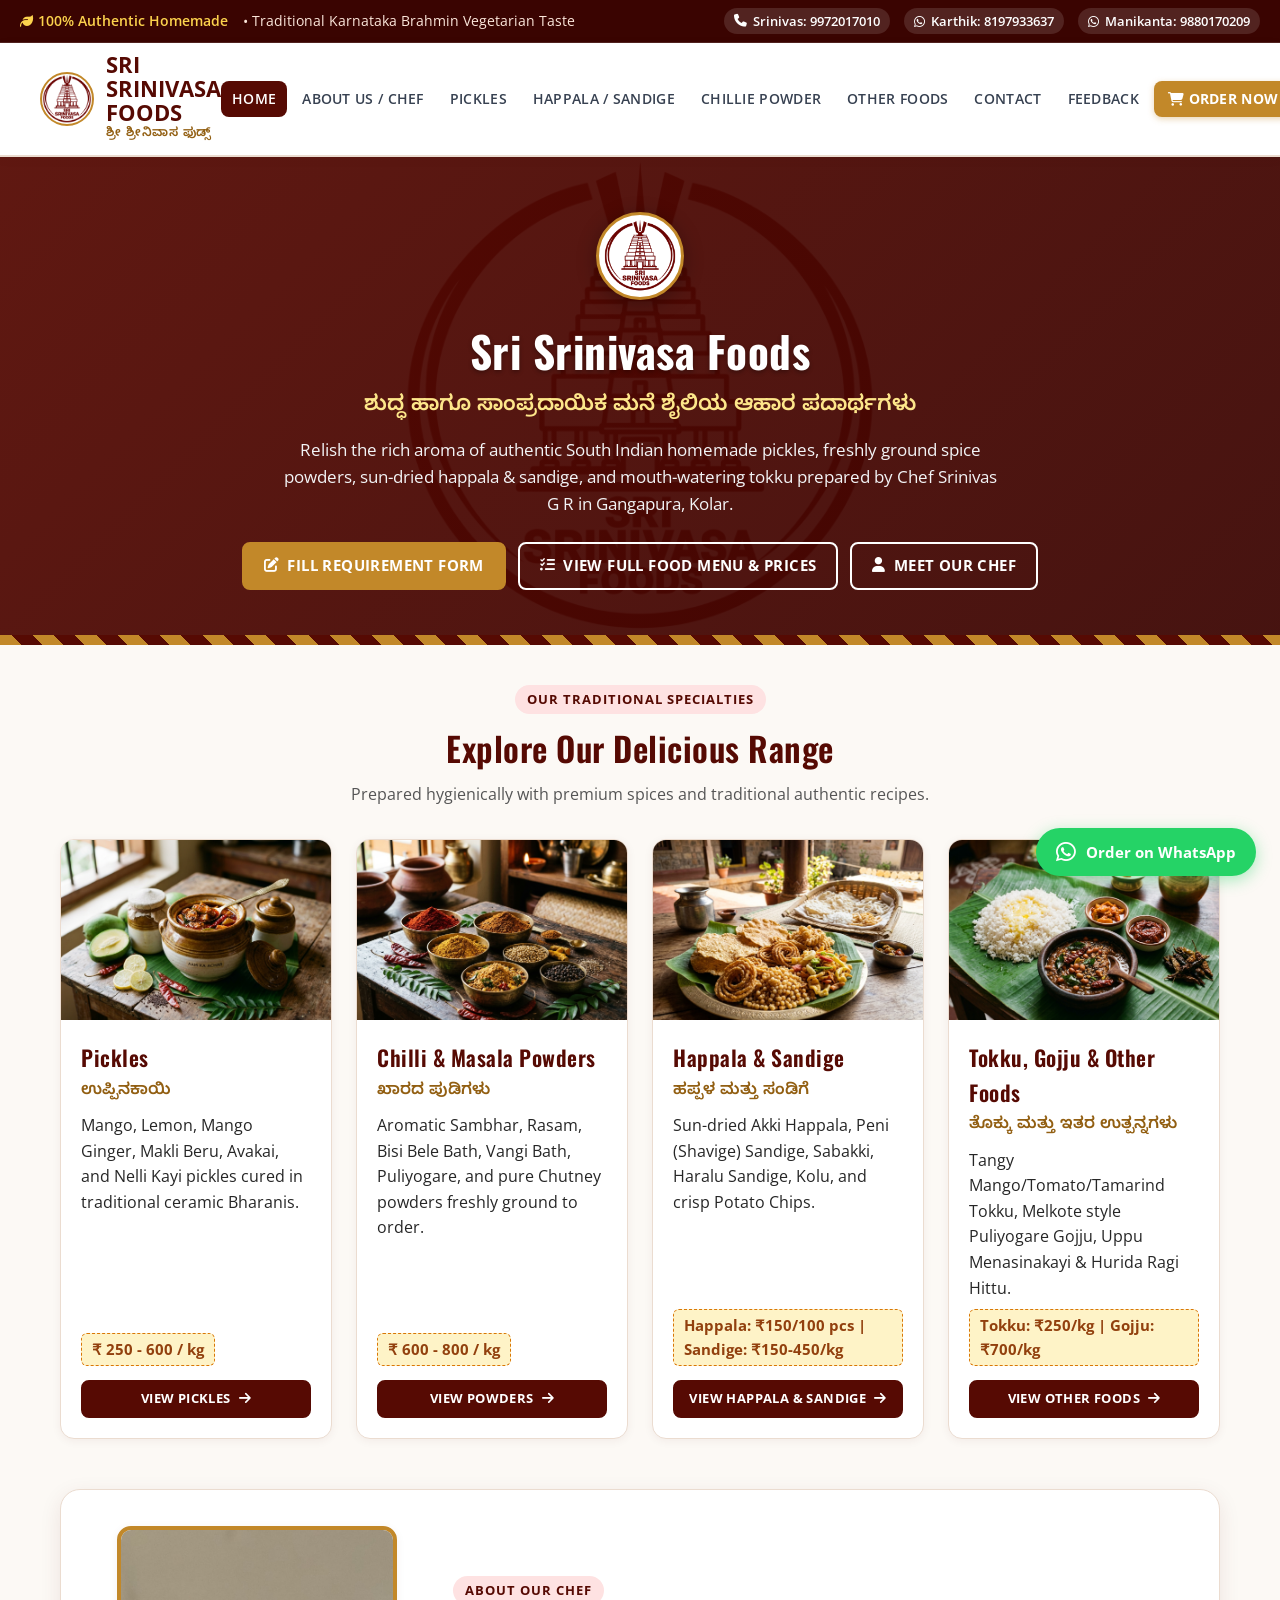
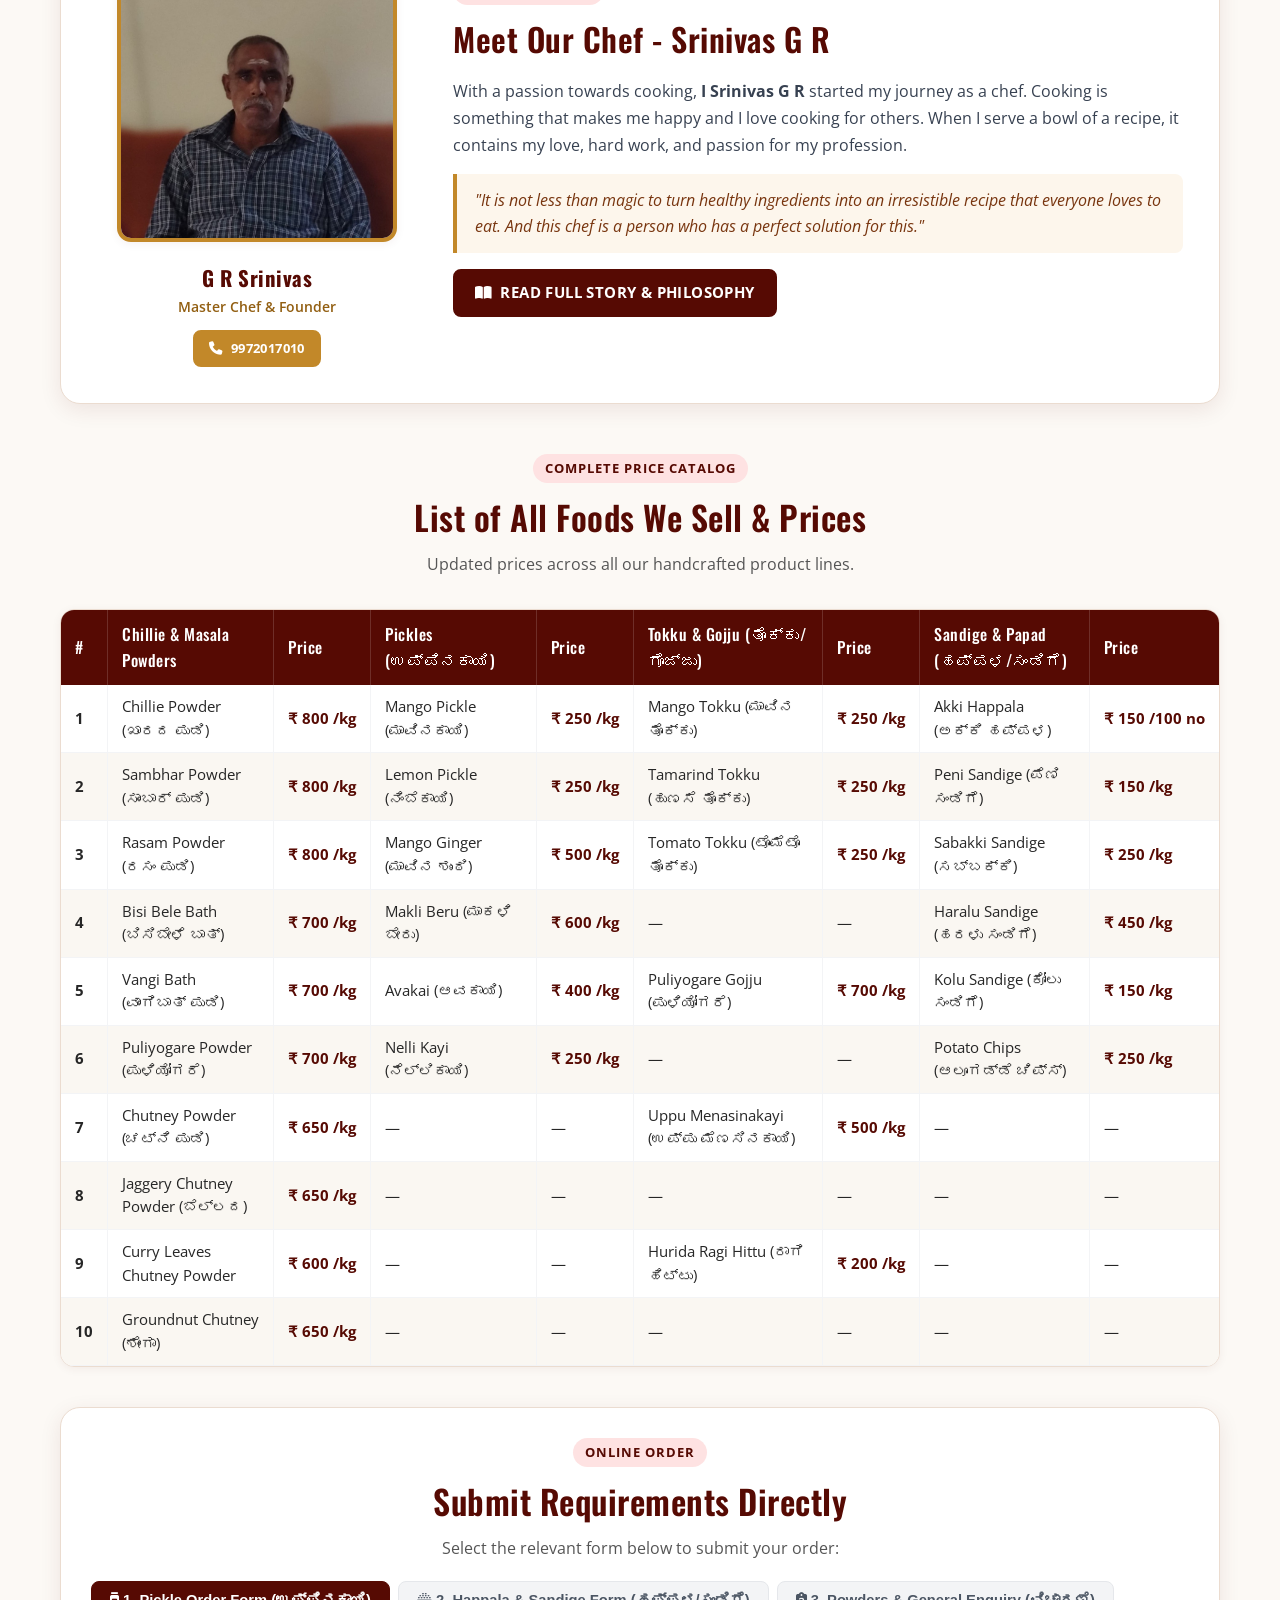
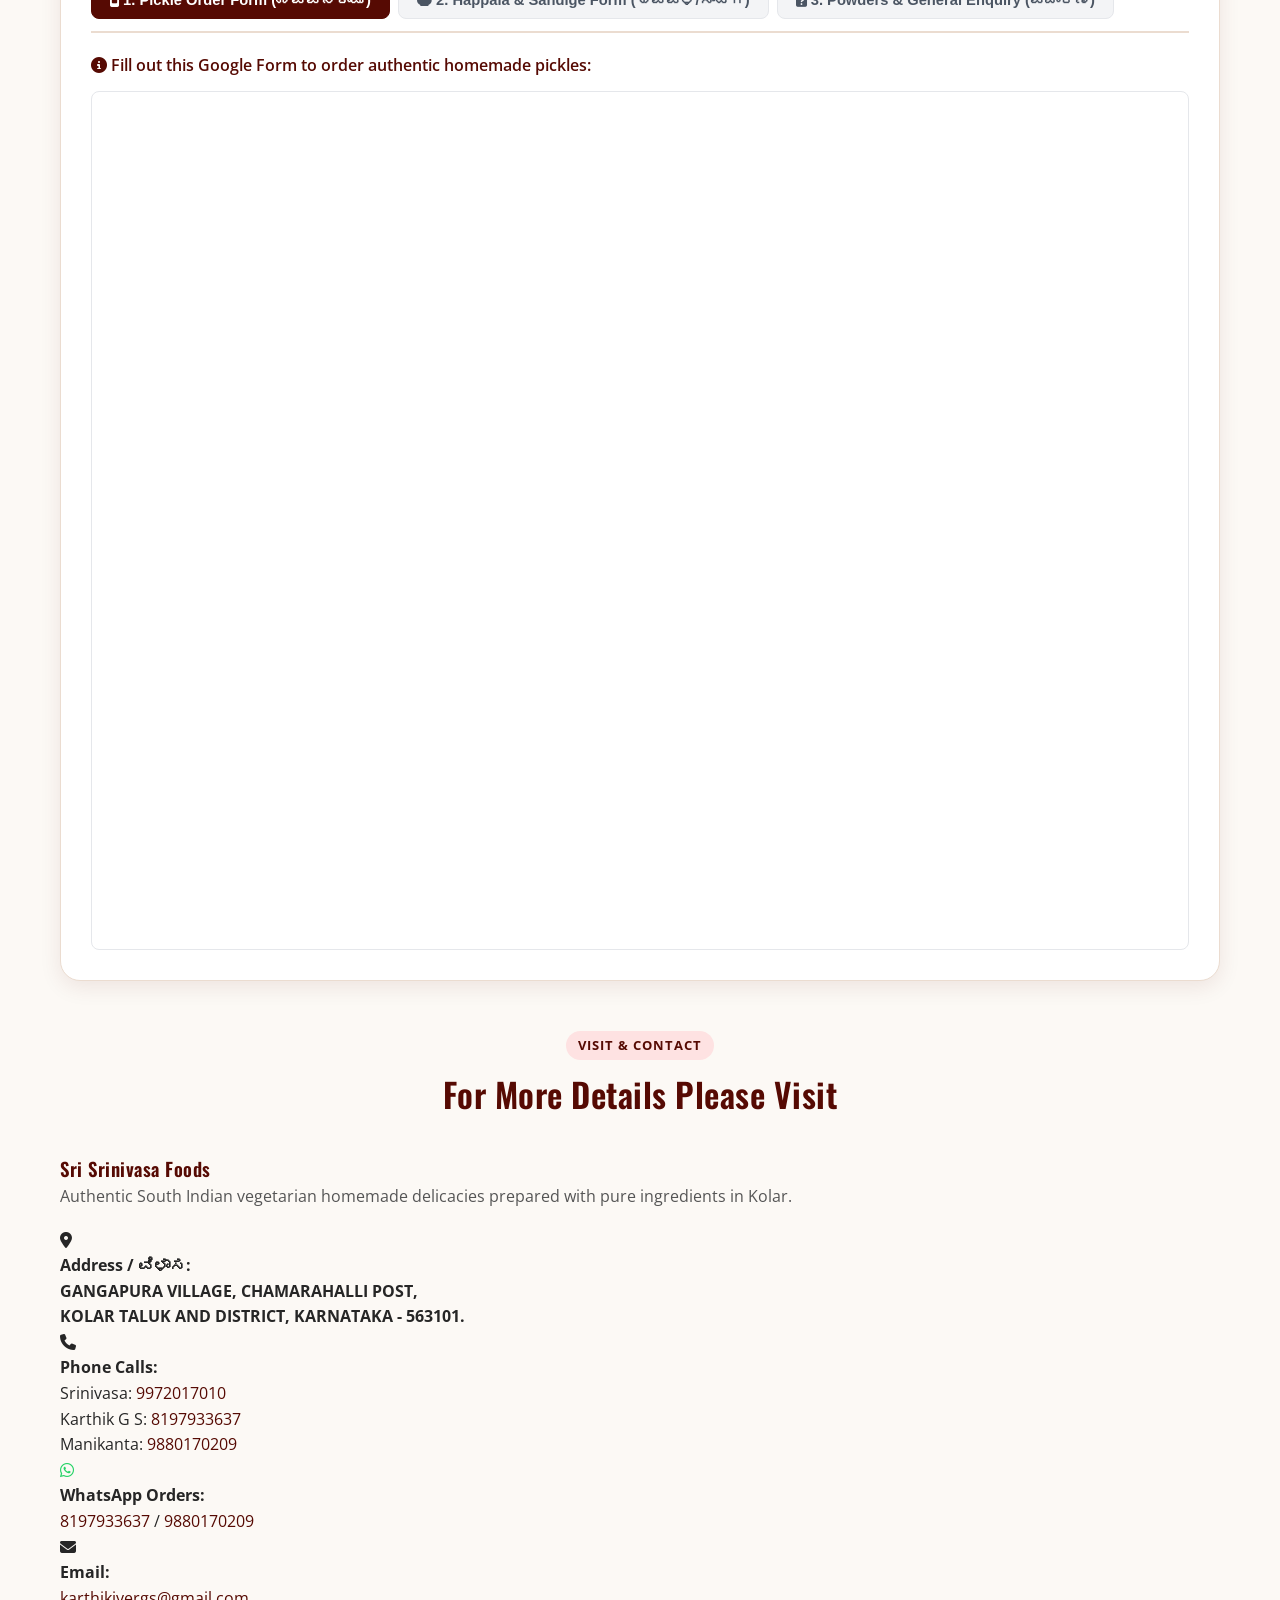
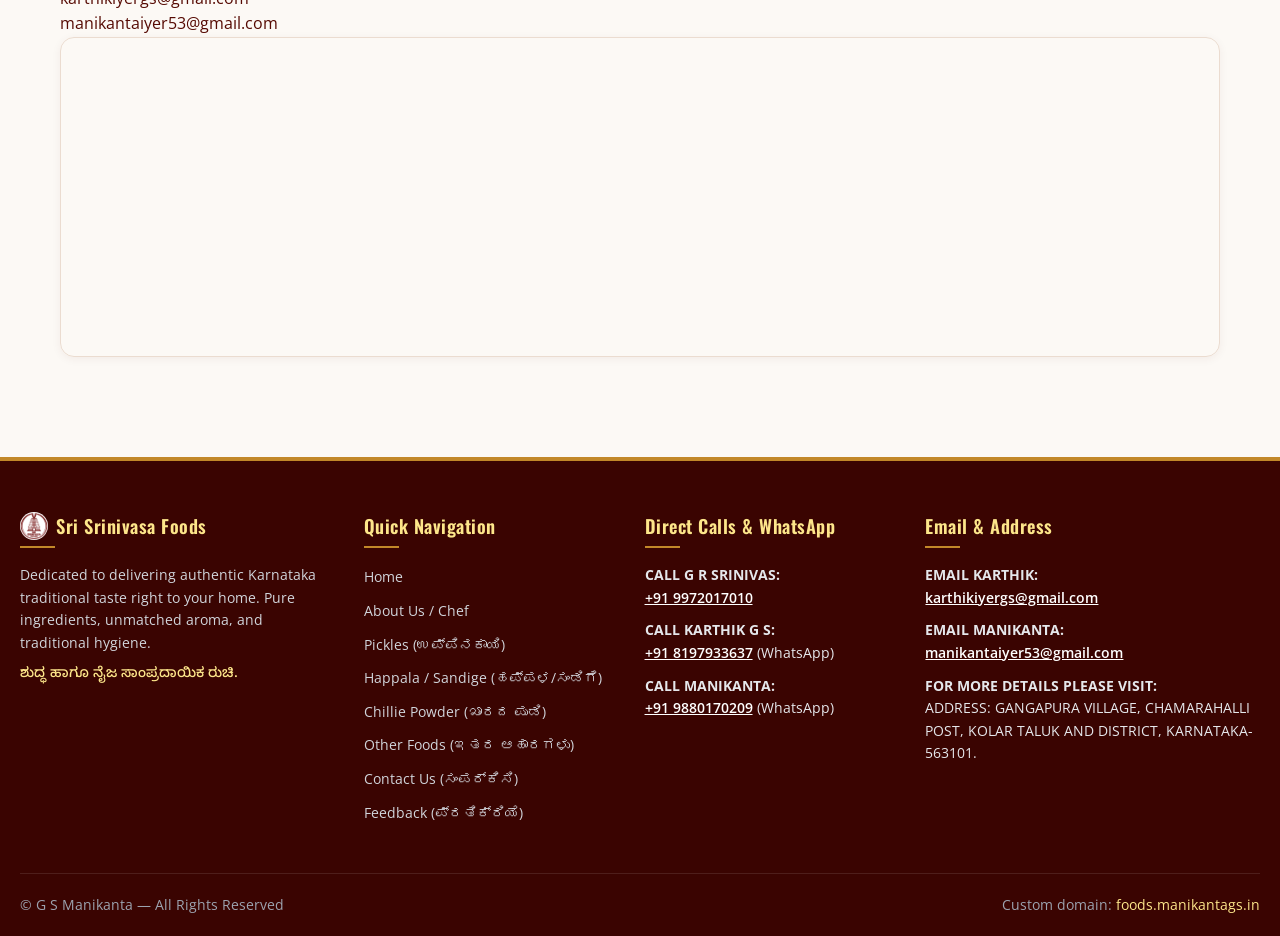
==== index.html @ 58a679fb "first commit changes" ====
<!DOCTYPE html>
<html lang="en">
<head>
  <meta charset="UTF-8">
  <meta name="viewport" content="width=device-width, initial-scale=1.0">
  <title>Sri Srinivasa Foods | Authentic South Indian Vegetarian Delicacies</title>
  <meta name="description" content="Sri Srinivasa Foods offers 100% authentic, traditional homemade Pickles, Masala Powders, Happala, Sandige and Tokku from Gangapura, Kolar.">
  <link rel="icon" type="image/png" href="assets/logo.png">
  
  <!-- Google Fonts -->
  <link rel="preconnect" href="https://fonts.googleapis.com">
  <link rel="preconnect" href="https://fonts.gstatic.com" crossorigin>
  <link href="https://fonts.googleapis.com/css2?family=Noto+Sans+Kannada:wght@400;600;700&family=Open+Sans:wght@400;600;700&family=Oswald:wght@500;600;700&display=swap" rel="stylesheet">
  
  <!-- FontAwesome Icons -->
  <link rel="stylesheet" href="https://cdnjs.cloudflare.com/ajax/libs/font-awesome/6.5.1/css/all.min.css">
  
  <link rel="stylesheet" href="style.css">
</head>
<body>

  <!-- Top Notification Bar with Contacts -->
  <div class="top-notice-bar">
    <div class="top-bar-inner">
      <div class="top-bar-left">
        <span><i class="fa-solid fa-leaf"></i> 100% Authentic Homemade</span> • Traditional Karnataka Brahmin Vegetarian Taste
      </div>
      <div class="top-bar-contacts">
        <a href="tel:+919972017010" class="top-contact-pill"><i class="fa-solid fa-phone"></i> Srinivas: 9972017010</a>
        <a href="https://wa.me/918197933637" class="top-contact-pill"><i class="fa-brands fa-whatsapp"></i> Karthik: 8197933637</a>
        <a href="https://wa.me/919880170209" class="top-contact-pill"><i class="fa-brands fa-whatsapp"></i> Manikanta: 9880170209</a>
      </div>
    </div>
  </div>

  <!-- Header & Navigation -->
  <header class="site-header">
    <div class="navbar-container">
      <a href="index.html" class="brand-link">
        <img src="assets/logo.png" alt="Sri Srinivasa Foods Logo" class="brand-logo-img">
        <div class="brand-text-wrap">
          <span class="brand-name">Sri Srinivasa Foods</span>
          <span class="brand-sub kannada-text">ಶ್ರೀ ಶ್ರೀನಿವಾಸ ಫುಡ್ಸ್</span>
        </div>
      </a>

      <button class="mobile-menu-toggle" id="mobileMenuToggle" aria-label="Toggle navigation">
        <i class="fa-solid fa-bars"></i>
      </button>

      <nav>
        <ul class="nav-menu" id="navMenu">
          <li><a href="index.html" class="nav-link active">Home</a></li>
          <li><a href="about.html" class="nav-link">About Us / Chef</a></li>
          <li><a href="pickles.html" class="nav-link">Pickles</a></li>
          <li><a href="happalasandige.html" class="nav-link">Happala / Sandige</a></li>
          <li><a href="chillie-powder.html" class="nav-link">Chillie Powder</a></li>
          <li><a href="other-foods.html" class="nav-link">Other Foods</a></li>
          <li><a href="contact.html" class="nav-link">Contact</a></li>
          <li><a href="feedback.html" class="nav-link">Feedback</a></li>
          <li><a href="order.html" class="nav-link nav-cta-btn"><i class="fa-solid fa-cart-shopping"></i> Order Now</a></li>
        </ul>
      </nav>
    </div>
  </header>

  <!-- Hero Section -->
  <section class="hero-section">
    <div class="hero-inner">
      <img src="assets/logo.png" alt="Sri Srinivasa Foods" class="hero-logo-badge">
      <h1 class="hero-title">Sri Srinivasa Foods</h1>
      <p class="hero-subtitle-kannada kannada-text">ಶುದ್ಧ ಹಾಗೂ ಸಾಂಪ್ರದಾಯಿಕ ಮನೆ ಶೈಲಿಯ ಆಹಾರ ಪದಾರ್ಥಗಳು</p>
      <p class="hero-tagline">
        Relish the rich aroma of authentic South Indian homemade pickles, freshly ground spice powders, sun-dried happala & sandige, and mouth-watering tokku prepared by Chef Srinivas G R in Gangapura, Kolar.
      </p>
      <div class="hero-actions">
        <a href="#order-form-section" class="btn btn-gold"><i class="fa-solid fa-pen-to-square"></i> Fill Requirement Form</a>
        <a href="#food-list-section" class="btn btn-outline"><i class="fa-solid fa-list-check"></i> View Full Food Menu & Prices</a>
        <a href="about.html" class="btn btn-outline"><i class="fa-solid fa-user"></i> Meet Our Chef</a>
      </div>
    </div>
  </section>

  <main class="main-container">

    <!-- Categories Highlights with Generated Authentic Images -->
    <div class="section-header">
      <span class="section-tag">Our Traditional Specialties</span>
      <h2 class="section-title">Explore Our Delicious Range</h2>
      <p class="section-subtitle">Prepared hygienically with premium spices and traditional authentic recipes.</p>
    </div>

    <div class="category-grid">
      <!-- Pickles -->
      <div class="category-card">
        <div class="category-card-img-wrap">
          <img src="assets/pickles_showcase.jpg" alt="Traditional Homemade Pickles" class="category-card-img">
        </div>
        <div class="category-card-body">
          <div>
            <h3>Pickles</h3>
            <div class="kannada-name kannada-text">ಉಪ್ಪಿನಕಾಯಿ</div>
            <p>Mango, Lemon, Mango Ginger, Makli Beru, Avakai, and Nelli Kayi pickles cured in traditional ceramic Bharanis.</p>
          </div>
          <div>
            <div class="price-badge">₹ 250 - 600 / kg</div>
            <a href="pickles.html" class="btn btn-primary btn-sm" style="width: 100%;">View Pickles <i class="fa-solid fa-arrow-right"></i></a>
          </div>
        </div>
      </div>

      <!-- Chilli & Masala Powders -->
      <div class="category-card">
        <div class="category-card-img-wrap">
          <img src="assets/spice_powders.jpg" alt="Freshly Ground Spice Powders" class="category-card-img">
        </div>
        <div class="category-card-body">
          <div>
            <h3>Chilli & Masala Powders</h3>
            <div class="kannada-name kannada-text">ಖಾರದ ಪುಡಿಗಳು</div>
            <p>Aromatic Sambhar, Rasam, Bisi Bele Bath, Vangi Bath, Puliyogare, and pure Chutney powders freshly ground to order.</p>
          </div>
          <div>
            <div class="price-badge">₹ 600 - 800 / kg</div>
            <a href="chillie-powder.html" class="btn btn-primary btn-sm" style="width: 100%;">View Powders <i class="fa-solid fa-arrow-right"></i></a>
          </div>
        </div>
      </div>

      <!-- Happala & Sandige -->
      <div class="category-card">
        <div class="category-card-img-wrap">
          <img src="assets/sandige_happala.jpg" alt="Crispy Sun-Dried Happala and Sandige" class="category-card-img">
        </div>
        <div class="category-card-body">
          <div>
            <h3>Happala & Sandige</h3>
            <div class="kannada-name kannada-text">ಹಪ್ಪಳ ಮತ್ತು ಸಂಡಿಗೆ</div>
            <p>Sun-dried Akki Happala, Peni (Shavige) Sandige, Sabakki, Haralu Sandige, Kolu, and crisp Potato Chips.</p>
          </div>
          <div>
            <div class="price-badge">Happala: ₹150/100 pcs | Sandige: ₹150-450/kg</div>
            <a href="happalasandige.html" class="btn btn-primary btn-sm" style="width: 100%;">View Happala & Sandige <i class="fa-solid fa-arrow-right"></i></a>
          </div>
        </div>
      </div>

      <!-- Other Foods -->
      <div class="category-card">
        <div class="category-card-img-wrap">
          <img src="assets/tokku_gojju.jpg" alt="Traditional Tokku, Gojju & Curd Chillies" class="category-card-img">
        </div>
        <div class="category-card-body">
          <div>
            <h3>Tokku, Gojju & Other Foods</h3>
            <div class="kannada-name kannada-text">ತೊಕ್ಕು ಮತ್ತು ಇತರ ಉತ್ಪನ್ನಗಳು</div>
            <p>Tangy Mango/Tomato/Tamarind Tokku, Melkote style Puliyogare Gojju, Uppu Menasinakayi & Hurida Ragi Hittu.</p>
          </div>
          <div>
            <div class="price-badge">Tokku: ₹250/kg | Gojju: ₹700/kg</div>
            <a href="other-foods.html" class="btn btn-primary btn-sm" style="width: 100%;">View Other Foods <i class="fa-solid fa-arrow-right"></i></a>
          </div>
        </div>
      </div>
    </div>

    <!-- Meet Our Chef Preview Section -->
    <section class="chef-profile-card">
      <div class="chef-photo-wrap">
        <img src="assets/chef.jpg" alt="Chef Srinivas G R" class="chef-photo">
        <h3 class="chef-badge-name">G R Srinivas</h3>
        <p class="chef-badge-title">Master Chef & Founder</p>
        <div style="margin-top: 12px;">
          <a href="tel:+919972017010" class="btn btn-gold btn-sm"><i class="fa-solid fa-phone"></i> 9972017010</a>
        </div>
      </div>

      <div class="chef-story-wrap">
        <span class="section-tag">About Our Chef</span>
        <h2>Meet Our Chef - Srinivas G R</h2>
        <p>
          With a passion towards cooking, <strong>I Srinivas G R</strong> started my journey as a chef. Cooking is something that makes me happy and I love cooking for others. When I serve a bowl of a recipe, it contains my love, hard work, and passion for my profession.
        </p>
        <blockquote>
          "It is not less than magic to turn healthy ingredients into an irresistible recipe that everyone loves to eat. And this chef is a person who has a perfect solution for this."
        </blockquote>
        <a href="about.html" class="btn btn-primary"><i class="fa-solid fa-book-open"></i> Read Full Story & Philosophy</a>
      </div>
    </section>

    <!-- Complete Foods & Updated Price Table Section -->
    <section id="food-list-section" style="margin-top: 50px;">
      <div class="section-header">
        <span class="section-tag">Complete Price Catalog</span>
        <h2 class="section-title">List of All Foods We Sell & Prices</h2>
        <p class="section-subtitle">Updated prices across all our handcrafted product lines.</p>
      </div>

      <div class="table-wrapper">
        <table class="food-table">
          <thead>
            <tr>
              <th style="width: 45px;">#</th>
              <th>Chillie & Masala Powders</th>
              <th>Price</th>
              <th>Pickles (ಉಪ್ಪಿನಕಾಯಿ)</th>
              <th>Price</th>
              <th>Tokku & Gojju (ತೊಕ್ಕು/ಗೊಜ್ಜು)</th>
              <th>Price</th>
              <th>Sandige & Papad (ಹಪ್ಪಳ/ಸಂಡಿಗೆ)</th>
              <th>Price</th>
            </tr>
          </thead>
          <tbody>
            <tr>
              <td><strong>1</strong></td>
              <td>Chillie Powder (ಖಾರದ ಪುಡಿ)</td>
              <td class="table-price">₹ 800 /kg</td>
              <td>Mango Pickle (ಮಾವಿನಕಾಯಿ)</td>
              <td class="table-price">₹ 250 /kg</td>
              <td>Mango Tokku (ಮಾವಿನ ತೊಕ್ಕು)</td>
              <td class="table-price">₹ 250 /kg</td>
              <td>Akki Happala (ಅಕ್ಕಿ ಹಪ್ಪಳ)</td>
              <td class="table-price">₹ 150 /100 no</td>
            </tr>
            <tr>
              <td><strong>2</strong></td>
              <td>Sambhar Powder (ಸಾಂಬಾರ್ ಪುಡಿ)</td>
              <td class="table-price">₹ 800 /kg</td>
              <td>Lemon Pickle (ನಿಂಬೆಕಾಯಿ)</td>
              <td class="table-price">₹ 250 /kg</td>
              <td>Tamarind Tokku (ಹುಣಸೆ ತೊಕ್ಕು)</td>
              <td class="table-price">₹ 250 /kg</td>
              <td>Peni Sandige (ಪೆಣಿ ಸಂಡಿಗೆ)</td>
              <td class="table-price">₹ 150 /kg</td>
            </tr>
            <tr>
              <td><strong>3</strong></td>
              <td>Rasam Powder (ರಸಂ ಪುಡಿ)</td>
              <td class="table-price">₹ 800 /kg</td>
              <td>Mango Ginger (ಮಾವಿನ ಶುಂಠಿ)</td>
              <td class="table-price">₹ 500 /kg</td>
              <td>Tomato Tokku (ಟೊಮೆಟೊ ತೊಕ್ಕು)</td>
              <td class="table-price">₹ 250 /kg</td>
              <td>Sabakki Sandige (ಸಬ್ಬಕ್ಕಿ)</td>
              <td class="table-price">₹ 250 /kg</td>
            </tr>
            <tr>
              <td><strong>4</strong></td>
              <td>Bisi Bele Bath (ಬಿಸಿಬೇಳೆ ಬಾತ್)</td>
              <td class="table-price">₹ 700 /kg</td>
              <td>Makli Beru (ಮಾಕಳಿ ಬೇರು)</td>
              <td class="table-price">₹ 600 /kg</td>
              <td>—</td>
              <td>—</td>
              <td>Haralu Sandige (ಹರಳು ಸಂಡಿಗೆ)</td>
              <td class="table-price">₹ 450 /kg</td>
            </tr>
            <tr>
              <td><strong>5</strong></td>
              <td>Vangi Bath (ವಾಂಗಿಬಾತ್ ಪುಡಿ)</td>
              <td class="table-price">₹ 700 /kg</td>
              <td>Avakai (ಆವಕಾಯಿ)</td>
              <td class="table-price">₹ 400 /kg</td>
              <td>Puliyogare Gojju (ಪುಳಿಯೋಗರೆ)</td>
              <td class="table-price">₹ 700 /kg</td>
              <td>Kolu Sandige (ಕೋಲು ಸಂಡಿಗೆ)</td>
              <td class="table-price">₹ 150 /kg</td>
            </tr>
            <tr>
              <td><strong>6</strong></td>
              <td>Puliyogare Powder (ಪುಳಿಯೋಗರೆ)</td>
              <td class="table-price">₹ 700 /kg</td>
              <td>Nelli Kayi (ನೆಲ್ಲಿಕಾಯಿ)</td>
              <td class="table-price">₹ 250 /kg</td>
              <td>—</td>
              <td>—</td>
              <td>Potato Chips (ಆಲೂಗಡ್ಡೆ ಚಿಪ್ಸ್)</td>
              <td class="table-price">₹ 250 /kg</td>
            </tr>
            <tr>
              <td><strong>7</strong></td>
              <td>Chutney Powder (ಚಟ್ನಿ ಪುಡಿ)</td>
              <td class="table-price">₹ 650 /kg</td>
              <td>—</td>
              <td>—</td>
              <td>Uppu Menasinakayi (ಉಪ್ಪು ಮೆಣಸಿನಕಾಯಿ)</td>
              <td class="table-price">₹ 500 /kg</td>
              <td>—</td>
              <td>—</td>
            </tr>
            <tr>
              <td><strong>8</strong></td>
              <td>Jaggery Chutney Powder (ಬೆಲ್ಲದ)</td>
              <td class="table-price">₹ 650 /kg</td>
              <td>—</td>
              <td>—</td>
              <td>—</td>
              <td>—</td>
              <td>—</td>
              <td>—</td>
            </tr>
            <tr>
              <td><strong>9</strong></td>
              <td>Curry Leaves Chutney Powder</td>
              <td class="table-price">₹ 600 /kg</td>
              <td>—</td>
              <td>—</td>
              <td>Hurida Ragi Hittu (ರಾಗಿ ಹಿಟ್ಟು)</td>
              <td class="table-price">₹ 200 /kg</td>
              <td>—</td>
              <td>—</td>
            </tr>
            <tr>
              <td><strong>10</strong></td>
              <td>Groundnut Chutney (ಶೇಂಗಾ)</td>
              <td class="table-price">₹ 650 /kg</td>
              <td>—</td>
              <td>—</td>
              <td>—</td>
              <td>—</td>
              <td>—</td>
              <td>—</td>
            </tr>
          </tbody>
        </table>
      </div>
    </section>

    <!-- Embedded Requirement / Google Forms Section -->
    <section id="order-form-section" class="form-section-card">
      <div class="section-header" style="margin-bottom: 20px;">
        <span class="section-tag">Online Order</span>
        <h2 class="section-title">Submit Requirements Directly</h2>
        <p class="section-subtitle">Select the relevant form below to submit your order:</p>
      </div>

      <div class="form-tabs-nav">
        <button class="tab-btn active" data-tab="form-pickle"><i class="fa-solid fa-jar"></i> 1. Pickle Order Form (ಉಪ್ಪಿನಕಾಯಿ)</button>
        <button class="tab-btn" data-tab="form-happala"><i class="fa-solid fa-bowl-rice"></i> 2. Happala & Sandige Form (ಹಪ್ಪಳ/ಸಂಡಿಗೆ)</button>
        <button class="tab-btn" data-tab="form-enquiry"><i class="fa-solid fa-clipboard-question"></i> 3. Powders & General Enquiry (ವಿಚಾರಣೆ)</button>
      </div>

      <!-- Tab 1: Pickle Order Form -->
      <div class="tab-content active" id="form-pickle">
        <div style="margin-bottom: 12px; font-weight: 600; color: var(--primary);">
          <i class="fa-solid fa-circle-info"></i> Fill out this Google Form to order authentic homemade pickles:
        </div>
        <div class="form-iframe-container">
          <iframe src="https://docs.google.com/forms/d/e/1FAIpQLSfUGhX7U0FCNlen4o87qn0iGZhvyr-rPb-TMg9YM86MnUKlVA/viewform?embedded=true" title="Pickle Order Form" loading="lazy">Loading Google Form…</iframe>
        </div>
      </div>

      <!-- Tab 2: Happala Sandige Form -->
      <div class="tab-content" id="form-happala">
        <div style="margin-bottom: 12px; font-weight: 600; color: var(--primary);">
          <i class="fa-solid fa-circle-info"></i> Fill out this Google Form for crisp Happala and Sandige orders:
        </div>
        <div class="form-iframe-container">
          <iframe src="https://docs.google.com/forms/d/e/1FAIpQLSegtS2fmlRlipv1yv1MAbSNl9i6fBzDNNwrh_xiB68VGMtzIw/viewform?embedded=true" title="Happala Sandige Order Form" loading="lazy">Loading Google Form…</iframe>
        </div>
      </div>

      <!-- Tab 3: General Enquiry Form -->
      <div class="tab-content" id="form-enquiry">
        <div style="margin-bottom: 12px; font-weight: 600; color: var(--primary);">
          <i class="fa-solid fa-circle-info"></i> For spice powders, tokku, gojju, and bulk orders:
        </div>
        <div class="form-iframe-container">
          <iframe src="https://docs.google.com/forms/d/e/1FAIpQLSefMzP3ZZ7F4mejpyzr_SbhvPMW8485qu43hGn3aRt2aYmDTQ/viewform?embedded=true" title="General Enquiry Form" loading="lazy">Loading Google Form…</iframe>
        </div>
      </div>
    </section>

    <!-- Location & Direct Contacts -->
    <section style="margin-top: 50px;">
      <div class="section-header">
        <span class="section-tag">Visit & Contact</span>
        <h2 class="section-title">For More Details Please Visit</h2>
      </div>

      <div class="feedback-grid">
        <div class="feedback-info-box">
          <h3>Sri Srinivasa Foods</h3>
          <p style="margin-bottom: 18px; color: var(--text-muted);">
            Authentic South Indian vegetarian homemade delicacies prepared with pure ingredients in Kolar.
          </p>

          <div class="address-item">
            <i class="fa-solid fa-location-dot address-icon"></i>
            <div>
              <strong>Address / ವಿಳಾಸ:</strong>
              <p><strong>GANGAPURA VILLAGE, CHAMARAHALLI POST,<br>KOLAR TALUK AND DISTRICT, KARNATAKA - 563101.</strong></p>
            </div>
          </div>

          <div class="address-item">
            <i class="fa-solid fa-phone address-icon"></i>
            <div>
              <strong>Phone Calls:</strong>
              <p>
                Srinivasa: <a href="tel:+919972017010">9972017010</a><br>
                Karthik G S: <a href="tel:+918197933637">8197933637</a><br>
                Manikanta: <a href="tel:+919880170209">9880170209</a>
              </p>
            </div>
          </div>

          <div class="address-item">
            <i class="fa-brands fa-whatsapp address-icon" style="color: #25d366;"></i>
            <div>
              <strong>WhatsApp Orders:</strong>
              <p><a href="https://wa.me/918197933637">8197933637</a> / <a href="https://wa.me/919880170209">9880170209</a></p>
            </div>
          </div>

          <div class="address-item">
            <i class="fa-solid fa-envelope address-icon"></i>
            <div>
              <strong>Email:</strong>
              <p><a href="mailto:karthikiyergs@gmail.com">karthikiyergs@gmail.com</a><br><a href="mailto:manikantaiyer53@gmail.com">manikantaiyer53@gmail.com</a></p>
            </div>
          </div>
        </div>

        <div class="map-card">
          <iframe 
            src="https://maps.google.com/maps?q=Gangapura,+Karnataka+563101&t=&z=15&ie=UTF8&iwloc=&output=embed" 
            title="Sri Srinivasa Foods Location Map"
            allowfullscreen="" 
            loading="lazy">
          </iframe>
        </div>
      </div>
    </section>

  </main>

  <!-- WhatsApp Quick Float -->
  <a href="https://wa.me/919880170209?text=Namaskara,%20I%20visited%20Sri%20Srinivasa%20Foods%20website%20and%20would%20like%20to%20place%20an%20order." target="_blank" rel="noopener" class="whatsapp-float-btn">
    <i class="fa-brands fa-whatsapp" style="font-size: 1.4rem;"></i>
    <span>Order on WhatsApp</span>
  </a>

  <!-- Footer -->
  <footer class="site-footer">
    <div class="footer-container">
      <div class="footer-col">
        <h4 style="display: flex; align-items: center; gap: 8px;">
          <img src="assets/logo.png" alt="Logo" style="width: 28px; height: 28px; border-radius: 50%; background: #fff;">
          Sri Srinivasa Foods
        </h4>
        <p>
          Dedicated to delivering authentic Karnataka traditional taste right to your home. Pure ingredients, unmatched aroma, and traditional hygiene.
        </p>
        <p class="kannada-text" style="color: #fde68a; margin-top: 10px;">
          ಶುದ್ಧ ಹಾಗೂ ನೈಜ ಸಾಂಪ್ರದಾಯಿಕ ರುಚಿ.
        </p>
      </div>

      <div class="footer-col">
        <h4>Quick Navigation</h4>
        <ul class="footer-links">
          <li><a href="index.html">Home</a></li>
          <li><a href="about.html">About Us / Chef</a></li>
          <li><a href="pickles.html">Pickles (ಉಪ್ಪಿನಕಾಯಿ)</a></li>
          <li><a href="happalasandige.html">Happala / Sandige (ಹಪ್ಪಳ/ಸಂಡಿಗೆ)</a></li>
          <li><a href="chillie-powder.html">Chillie Powder (ಖಾರದ ಪುಡಿ)</a></li>
          <li><a href="other-foods.html">Other Foods (ಇತರ ಆಹಾರಗಳು)</a></li>
          <li><a href="contact.html">Contact Us (ಸಂಪರ್ಕಿಸಿ)</a></li>
          <li><a href="feedback.html">Feedback (ಪ್ರತಿಕ್ರಿಯೆ)</a></li>
        </ul>
      </div>

      <div class="footer-col">
        <h4>Direct Calls & WhatsApp</h4>
        <ul class="footer-contact-list">
          <li><strong>CALL G R SRINIVAS:</strong><br><a href="tel:+919972017010">+91 9972017010</a></li>
          <li><strong>CALL KARTHIK G S:</strong><br><a href="tel:+918197933637">+91 8197933637</a> (WhatsApp)</li>
          <li><strong>CALL MANIKANTA:</strong><br><a href="tel:+919880170209">+91 9880170209</a> (WhatsApp)</li>
        </ul>
      </div>

      <div class="footer-col">
        <h4>Email & Address</h4>
        <ul class="footer-contact-list">
          <li><strong>EMAIL KARTHIK:</strong><br><a href="mailto:karthikiyergs@gmail.com">karthikiyergs@gmail.com</a></li>
          <li><strong>EMAIL MANIKANTA:</strong><br><a href="mailto:manikantaiyer53@gmail.com">manikantaiyer53@gmail.com</a></li>
          <li style="margin-top: 10px;">
            <strong>FOR MORE DETAILS PLEASE VISIT:</strong><br>
            ADDRESS: GANGAPURA VILLAGE, CHAMARAHALLI POST, KOLAR TALUK AND DISTRICT, KARNATAKA-563101.
          </li>
        </ul>
      </div>
    </div>

    <div class="footer-bottom">
      <div>© G S Manikanta — All Rights Reserved</div>
      <div>Custom domain: <a href="https://foods.manikantags.in" style="color: #fde68a;">foods.manikantags.in</a></div>
    </div>
  </footer>

  <script src="script.js"></script>
</body>
</html>
---- style.css ----
/* ==========================================================================
   Sri Srinivasa Foods - Main Stylesheet
   Traditional, Pure & Authentic Karnataka Flavors
   ========================================================================== */

:root {
  --primary: #560a03;
  --primary-dark: #3a0401;
  --primary-light: #7c140c;
  --accent-gold: #c28829;
  --accent-gold-light: #fef3c7;
  --accent-gold-dark: #925f12;
  --accent-green: #15803d;
  --accent-green-light: #dcfce7;
  --bg-cream: #fcf9f5;
  --bg-card: #ffffff;
  --text-main: #262626;
  --text-muted: #555555;
  --border-color: #ebdcd0;
  --shadow-sm: 0 2px 10px rgba(86, 10, 3, 0.06);
  --shadow-md: 0 6px 22px rgba(86, 10, 3, 0.09);
  --shadow-lg: 0 12px 35px rgba(86, 10, 3, 0.14);
  --radius-sm: 8px;
  --radius-md: 14px;
  --radius-lg: 20px;
  --transition: all 0.25s ease-in-out;
}

* {
  box-sizing: border-box;
  margin: 0;
  padding: 0;
}

body {
  font-family: 'Open Sans', -apple-system, BlinkMacSystemFont, 'Segoe UI', Roboto, Helvetica, Arial, sans-serif;
  background-color: var(--bg-cream);
  color: var(--text-main);
  line-height: 1.6;
  overflow-x: hidden;
}

/* ================= Headers & Typography ================= */
h1, h2, h3, h4, .brand-title {
  font-family: 'Oswald', 'Segoe UI', sans-serif;
  font-weight: 600;
  letter-spacing: 0.5px;
  color: var(--primary);
}

.kannada-text {
  font-family: 'Noto Sans Kannada', 'Segoe UI', sans-serif;
  font-weight: 500;
}

a {
  color: var(--primary);
  text-decoration: none;
  transition: var(--transition);
}

a:hover {
  color: var(--primary-light);
}

/* ================= Top Contact Notice Bar ================= */
.top-notice-bar {
  background-color: var(--primary-dark);
  color: #fce7db;
  font-size: 0.85rem;
  padding: 8px 16px;
  border-bottom: 1px solid rgba(255, 255, 255, 0.12);
}

.top-bar-inner {
  max-width: 1240px;
  margin: 0 auto;
  display: flex;
  justify-content: space-between;
  align-items: center;
  flex-wrap: wrap;
  gap: 10px;
}

.top-bar-left {
  display: flex;
  align-items: center;
  gap: 15px;
  flex-wrap: wrap;
}

.top-bar-left span {
  color: #fcd34d;
  font-weight: 600;
}

.top-bar-contacts {
  display: flex;
  align-items: center;
  gap: 14px;
  flex-wrap: wrap;
}

.top-contact-pill {
  color: #ffffff;
  background: rgba(255, 255, 255, 0.12);
  padding: 3px 10px;
  border-radius: 20px;
  font-size: 0.8rem;
  font-weight: 600;
  display: inline-flex;
  align-items: center;
  gap: 6px;
}

.top-contact-pill:hover {
  background: var(--accent-gold);
  color: #ffffff;
}

/* ================= Header & Navbar ================= */
.site-header {
  background-color: #ffffff;
  border-bottom: 2px solid var(--border-color);
  position: sticky;
  top: 0;
  z-index: 1000;
  box-shadow: var(--shadow-sm);
}

.navbar-container {
  max-width: 1240px;
  margin: 0 auto;
  padding: 10px 20px;
  display: flex;
  justify-content: space-between;
  align-items: center;
}

.brand-link {
  display: flex;
  align-items: center;
  gap: 12px;
  text-decoration: none;
}

.brand-logo-img {
  width: 54px;
  height: 54px;
  object-fit: contain;
  border-radius: 50%;
  border: 2px solid var(--accent-gold);
  background-color: #ffffff;
  transition: transform 0.3s ease;
}

.brand-link:hover .brand-logo-img {
  transform: rotate(5deg) scale(1.05);
}

.brand-text-wrap {
  display: flex;
  flex-direction: column;
}

.brand-name {
  font-size: 1.35rem;
  font-weight: 700;
  line-height: 1.1;
  color: var(--primary);
  text-transform: uppercase;
}

.brand-sub {
  font-size: 0.78rem;
  color: var(--accent-gold-dark);
  font-weight: 600;
  letter-spacing: 0.5px;
}

/* Nav Menu */
.nav-menu {
  display: flex;
  list-style: none;
  align-items: center;
  gap: 4px;
}

.nav-link {
  display: inline-block;
  padding: 7px 11px;
  font-size: 0.88rem;
  font-weight: 600;
  color: #374151;
  border-radius: var(--radius-sm);
  transition: var(--transition);
  text-transform: uppercase;
  letter-spacing: 0.3px;
  white-space: nowrap;
}

.nav-link:hover {
  background-color: #fef2f2;
  color: var(--primary);
}

.nav-link.active {
  background-color: var(--primary);
  color: #ffffff !important;
}

.nav-cta-btn {
  background-color: var(--accent-gold);
  color: #ffffff !important;
  font-weight: 700;
  border-radius: var(--radius-sm);
  padding: 7px 14px;
  box-shadow: 0 2px 6px rgba(194, 136, 41, 0.35);
}

.nav-cta-btn:hover {
  background-color: var(--accent-gold-dark);
  transform: translateY(-1px);
}

/* Mobile Toggle */
.mobile-menu-toggle {
  display: none;
  background: none;
  border: 1px solid var(--border-color);
  border-radius: var(--radius-sm);
  padding: 8px 10px;
  cursor: pointer;
  color: var(--primary);
  font-size: 1.25rem;
}

/* ================= Hero Section ================= */
.hero-section {
  background: linear-gradient(135deg, rgba(86, 10, 3, 0.94), rgba(59, 5, 2, 0.94)), url('assets/logo.png') center/contain no-repeat;
  color: #ffffff;
  padding: 55px 20px;
  text-align: center;
  position: relative;
  overflow: hidden;
}

.hero-section::after {
  content: '';
  position: absolute;
  bottom: 0;
  left: 0;
  right: 0;
  height: 10px;
  background: repeating-linear-gradient(45deg, var(--accent-gold), var(--accent-gold) 15px, var(--primary) 15px, var(--primary) 30px);
}

.hero-inner {
  max-width: 920px;
  margin: 0 auto;
  position: relative;
  z-index: 2;
}

.hero-logo-badge {
  width: 88px;
  height: 88px;
  background: #ffffff;
  padding: 4px;
  border-radius: 50%;
  border: 3px solid var(--accent-gold);
  box-shadow: 0 4px 20px rgba(0,0,0,0.3);
  margin: 0 auto 16px;
  display: block;
}

.hero-title {
  font-size: 2.7rem;
  font-weight: 700;
  color: #ffffff;
  margin-bottom: 6px;
  text-shadow: 0 2px 4px rgba(0,0,0,0.3);
}

.hero-subtitle-kannada {
  font-size: 1.35rem;
  color: #fde68a;
  margin-bottom: 12px;
  font-weight: 600;
}

.hero-tagline {
  font-size: 1.05rem;
  color: #f3f4f6;
  max-width: 720px;
  margin: 0 auto 24px;
}

.hero-actions {
  display: flex;
  gap: 12px;
  justify-content: center;
  flex-wrap: wrap;
}

/* ================= Buttons ================= */
.btn {
  display: inline-flex;
  align-items: center;
  justify-content: center;
  gap: 8px;
  padding: 10px 20px;
  border-radius: var(--radius-sm);
  font-weight: 700;
  font-size: 0.92rem;
  cursor: pointer;
  transition: var(--transition);
  border: 2px solid transparent;
  text-transform: uppercase;
  letter-spacing: 0.4px;
}

.btn-primary {
  background-color: var(--primary);
  color: #ffffff !important;
  border-color: var(--primary);
}

.btn-primary:hover {
  background-color: var(--primary-dark);
  color: #ffffff !important;
  transform: translateY(-2px);
  box-shadow: var(--shadow-md);
}

.btn-gold {
  background-color: var(--accent-gold);
  color: #ffffff !important;
  border-color: var(--accent-gold);
}

.btn-gold:hover {
  background-color: var(--accent-gold-dark);
  color: #ffffff !important;
  transform: translateY(-2px);
  box-shadow: var(--shadow-md);
}

.btn-outline {
  background-color: transparent;
  color: #ffffff !important;
  border-color: #ffffff;
}

.btn-outline:hover {
  background-color: #ffffff;
  color: var(--primary) !important;
}

.btn-outline-dark {
  background-color: transparent;
  color: var(--primary) !important;
  border-color: var(--primary);
}

.btn-outline-dark:hover {
  background-color: var(--primary);
  color: #ffffff !important;
}

.btn-sm {
  padding: 6px 14px;
  font-size: 0.84rem;
}

/* ================= Page Banner (Inner Pages) ================= */
.page-banner {
  background: linear-gradient(135deg, var(--primary), var(--primary-dark));
  color: #ffffff;
  padding: 36px 20px;
  text-align: center;
  border-bottom: 4px solid var(--accent-gold);
}

.page-banner-inner {
  max-width: 900px;
  margin: 0 auto;
}

.page-banner h1 {
  font-size: 2.2rem;
  color: #ffffff;
  margin-bottom: 6px;
}

.page-banner .kannada-subtitle {
  color: #fde68a;
  font-size: 1.2rem;
  font-weight: 600;
}

.breadcrumb-nav {
  margin-top: 8px;
  font-size: 0.88rem;
  color: #e5e7eb;
}

.breadcrumb-nav a {
  color: #fde68a;
}

/* ================= Containers & Layout ================= */
.main-container {
  max-width: 1200px;
  margin: 0 auto;
  padding: 40px 20px;
}

.section-header {
  text-align: center;
  margin-bottom: 32px;
}

.section-tag {
  display: inline-block;
  background-color: #fee2e2;
  color: var(--primary);
  font-size: 0.82rem;
  font-weight: 700;
  text-transform: uppercase;
  letter-spacing: 1px;
  padding: 4px 12px;
  border-radius: 20px;
  margin-bottom: 8px;
}

.section-title {
  font-size: 2.1rem;
  color: var(--primary);
  margin-bottom: 6px;
}

.section-subtitle {
  font-size: 1.02rem;
  color: var(--text-muted);
  max-width: 680px;
  margin: 0 auto;
}

/* ================= Category Cards with Images ================= */
.category-grid {
  display: grid;
  grid-template-columns: repeat(auto-fit, minmax(270px, 1fr));
  gap: 24px;
  margin-bottom: 50px;
}

.category-card {
  background: var(--bg-card);
  border: 1px solid var(--border-color);
  border-radius: var(--radius-md);
  overflow: hidden;
  transition: var(--transition);
  box-shadow: var(--shadow-sm);
  display: flex;
  flex-direction: column;
  justify-content: space-between;
}

.category-card:hover {
  transform: translateY(-5px);
  box-shadow: var(--shadow-md);
  border-color: var(--accent-gold);
}

.category-card-img-wrap {
  width: 100%;
  height: 180px;
  overflow: hidden;
  position: relative;
  background-color: #f3f4f6;
}

.category-card-img {
  width: 100%;
  height: 100%;
  object-fit: cover;
  transition: transform 0.4s ease;
}

.category-card:hover .category-card-img {
  transform: scale(1.06);
}

.category-card-body {
  padding: 20px;
  display: flex;
  flex-direction: column;
  justify-content: space-between;
  flex-grow: 1;
}

.category-card h3 {
  font-size: 1.35rem;
  color: var(--primary);
  margin-bottom: 4px;
}

.category-card .kannada-name {
  color: var(--accent-gold-dark);
  font-size: 1.02rem;
  font-weight: 600;
  margin-bottom: 8px;
}

.price-badge {
  display: inline-block;
  background-color: #fef3c7;
  color: #92400e;
  font-weight: 700;
  padding: 4px 10px;
  border-radius: 6px;
  font-size: 0.92rem;
  margin: 8px 0 14px;
  border: 1px dashed #d97706;
}

/* ================= Product Item Grid ================= */
.products-grid {
  display: grid;
  grid-template-columns: repeat(auto-fill, minmax(280px, 1fr));
  gap: 22px;
  margin-top: 24px;
}

.product-item-card {
  background: var(--bg-card);
  border: 1px solid var(--border-color);
  border-radius: var(--radius-md);
  padding: 20px;
  display: flex;
  flex-direction: column;
  justify-content: space-between;
  box-shadow: var(--shadow-sm);
  transition: var(--transition);
}

.product-item-card:hover {
  border-color: var(--primary);
  box-shadow: var(--shadow-md);
  transform: translateY(-3px);
}

.product-top {
  display: flex;
  align-items: flex-start;
  justify-content: space-between;
  gap: 10px;
  margin-bottom: 8px;
}

.product-num-badge {
  background-color: #fef2f2;
  color: var(--primary);
  font-weight: 700;
  font-size: 0.8rem;
  padding: 2px 8px;
  border-radius: 4px;
  border: 1px solid #fee2e2;
}

.product-title {
  font-size: 1.22rem;
  font-weight: 600;
  color: var(--primary);
  line-height: 1.3;
}

.product-kannada {
  font-size: 1rem;
  color: var(--accent-gold-dark);
  font-weight: 600;
  margin-bottom: 8px;
}

.product-desc {
  font-size: 0.88rem;
  color: var(--text-muted);
  margin-bottom: 14px;
}

.product-footer {
  display: flex;
  align-items: center;
  justify-content: space-between;
  border-top: 1px solid #f3f4f6;
  padding-top: 12px;
  margin-top: auto;
}

.product-price {
  font-size: 1.1rem;
  font-weight: 700;
  color: var(--primary);
}

/* ================= Category Hero Visual Showcase ================= */
.category-visual-banner {
  background: var(--bg-card);
  border: 1px solid var(--border-color);
  border-radius: var(--radius-lg);
  overflow: hidden;
  margin-bottom: 32px;
  box-shadow: var(--shadow-sm);
  display: grid;
  grid-template-columns: 1.1fr 1fr;
  align-items: center;
}

.category-visual-img {
  width: 100%;
  height: 100%;
  min-height: 280px;
  object-fit: cover;
}

.category-visual-content {
  padding: 30px;
}

.category-visual-content h2 {
  font-size: 1.8rem;
  color: var(--primary);
  margin-bottom: 6px;
}

.category-visual-content p {
  color: var(--text-muted);
  font-size: 0.95rem;
  margin-bottom: 16px;
}

/* ================= Meet Our Chef / About Us Section ================= */
.chef-profile-card {
  background: var(--bg-card);
  border: 1px solid var(--border-color);
  border-radius: var(--radius-lg);
  padding: 36px;
  box-shadow: var(--shadow-md);
  display: grid;
  grid-template-columns: 320px 1fr;
  gap: 36px;
  align-items: center;
  margin: 30px 0;
}

.chef-photo-wrap {
  text-align: center;
}

.chef-photo {
  width: 100%;
  max-width: 280px;
  height: auto;
  border-radius: var(--radius-md);
  border: 4px solid var(--accent-gold);
  box-shadow: var(--shadow-sm);
  object-fit: cover;
}

.chef-badge-name {
  margin-top: 12px;
  font-size: 1.3rem;
  color: var(--primary);
  font-weight: 700;
}

.chef-badge-title {
  font-size: 0.9rem;
  color: var(--accent-gold-dark);
  font-weight: 600;
}

.chef-story-wrap h2 {
  font-size: 2rem;
  color: var(--primary);
  margin-bottom: 14px;
}

.chef-story-wrap p {
  margin-bottom: 14px;
  font-size: 0.98rem;
  color: #374151;
  line-height: 1.7;
}

.chef-story-wrap blockquote {
  background: #fdf6ec;
  border-left: 4px solid var(--accent-gold);
  padding: 14px 18px;
  border-radius: 0 var(--radius-sm) var(--radius-sm) 0;
  font-style: italic;
  margin: 16px 0;
  color: #78350f;
}

/* ================= Foods Full Table View ================= */
.table-wrapper {
  background: var(--bg-card);
  border-radius: var(--radius-md);
  border: 1px solid var(--border-color);
  box-shadow: var(--shadow-sm);
  overflow-x: auto;
  margin: 20px 0 40px;
}

.food-table {
  width: 100%;
  border-collapse: collapse;
  text-align: left;
  font-size: 0.92rem;
}

.food-table thead {
  background-color: var(--primary);
  color: #ffffff;
}

.food-table th {
  padding: 12px 14px;
  font-family: 'Oswald', sans-serif;
  font-weight: 500;
  letter-spacing: 0.5px;
  font-size: 1rem;
  border-right: 1px solid rgba(255, 255, 255, 0.15);
}

.food-table th:last-child {
  border-right: none;
}

.food-table td {
  padding: 10px 14px;
  border-bottom: 1px solid #f3f4f6;
  border-right: 1px solid #f3f4f6;
  vertical-align: middle;
}

.food-table td:last-child {
  border-right: none;
}

.food-table tbody tr:nth-child(even) {
  background-color: #faf7f2;
}

.food-table tbody tr:hover {
  background-color: #fef2f2;
}

.table-price {
  font-weight: 700;
  color: var(--primary);
  white-space: nowrap;
}

/* ================= Contact Cards Grid ================= */
.contact-persons-grid {
  display: grid;
  grid-template-columns: repeat(auto-fit, minmax(280px, 1fr));
  gap: 20px;
  margin: 24px 0 40px;
}

.contact-person-card {
  background: #ffffff;
  border: 1px solid var(--border-color);
  border-radius: var(--radius-md);
  padding: 24px;
  box-shadow: var(--shadow-sm);
  transition: var(--transition);
  position: relative;
  overflow: hidden;
}

.contact-person-card:hover {
  transform: translateY(-3px);
  box-shadow: var(--shadow-md);
  border-color: var(--accent-gold);
}

.contact-person-card::before {
  content: '';
  position: absolute;
  top: 0;
  left: 0;
  right: 0;
  height: 4px;
  background: var(--primary);
}

.contact-avatar-icon {
  width: 50px;
  height: 50px;
  border-radius: 50%;
  background: #fef2f2;
  color: var(--primary);
  display: flex;
  align-items: center;
  justify-content: center;
  font-size: 1.4rem;
  margin-bottom: 14px;
}

.contact-person-card h3 {
  font-size: 1.25rem;
  color: var(--primary);
  margin-bottom: 2px;
}

.contact-person-role {
  font-size: 0.85rem;
  color: var(--accent-gold-dark);
  font-weight: 600;
  margin-bottom: 14px;
}

.contact-action-list {
  display: flex;
  flex-direction: column;
  gap: 8px;
}

.contact-action-link {
  display: inline-flex;
  align-items: center;
  gap: 10px;
  font-size: 0.92rem;
  font-weight: 600;
  padding: 6px 12px;
  border-radius: var(--radius-sm);
  background: #fdfaf6;
  border: 1px solid var(--border-color);
}

.contact-action-link:hover {
  background: var(--primary);
  color: #ffffff;
  border-color: var(--primary);
}

/* ================= Embedded Forms Container ================= */
.form-section-card {
  background: var(--bg-card);
  border: 1px solid var(--border-color);
  border-radius: var(--radius-lg);
  padding: 30px;
  box-shadow: var(--shadow-md);
  margin-top: 30px;
}

.form-tabs-nav {
  display: flex;
  gap: 8px;
  margin-bottom: 20px;
  border-bottom: 2px solid var(--border-color);
  padding-bottom: 12px;
  flex-wrap: wrap;
}

.tab-btn {
  background: #f3f4f6;
  border: 1px solid #e5e7eb;
  padding: 10px 18px;
  border-radius: var(--radius-sm);
  font-weight: 700;
  font-size: 0.92rem;
  cursor: pointer;
  color: #4b5563;
  transition: var(--transition);
}

.tab-btn:hover {
  background: #fee2e2;
  color: var(--primary);
}

.tab-btn.active {
  background: var(--primary);
  color: #ffffff;
  border-color: var(--primary);
}

.tab-content {
  display: none;
}

.tab-content.active {
  display: block;
}

.form-iframe-container {
  width: 100%;
  min-height: 800px;
  border-radius: var(--radius-sm);
  overflow: hidden;
  border: 1px solid #e5e7eb;
  background: #ffffff;
}

.form-iframe-container iframe {
  width: 100%;
  height: 850px;
  border: none;
}

/* ================= Map Card ================= */
.map-card {
  border-radius: var(--radius-md);
  overflow: hidden;
  border: 1px solid var(--border-color);
  box-shadow: var(--shadow-sm);
  height: 320px;
  width: 100%;
}

.map-card iframe {
  width: 100%;
  height: 100%;
  border: none;
}

/* ================= Floating WhatsApp Button ================= */
.whatsapp-float-btn {
  position: fixed;
  bottom: 24px;
  right: 24px;
  background-color: #25d366;
  color: #ffffff !important;
  border-radius: 50px;
  padding: 12px 20px;
  font-weight: 700;
  font-size: 0.95rem;
  display: flex;
  align-items: center;
  gap: 10px;
  box-shadow: 0 4px 16px rgba(37, 211, 102, 0.4);
  z-index: 999;
  transition: var(--transition);
}

.whatsapp-float-btn:hover {
  transform: scale(1.05);
  background-color: #20ba5a;
  color: #ffffff;
}

/* ================= Footer ================= */
.site-footer {
  background-color: var(--primary-dark);
  color: #e5e7eb;
  padding: 50px 20px 20px;
  margin-top: 60px;
  border-top: 4px solid var(--accent-gold);
}

.footer-container {
  max-width: 1240px;
  margin: 0 auto;
  display: grid;
  grid-template-columns: 1.5fr 1.2fr 1.2fr 1.6fr;
  gap: 30px;
  margin-bottom: 40px;
}

.footer-col h4 {
  color: #fde68a;
  font-size: 1.15rem;
  margin-bottom: 16px;
  position: relative;
  padding-bottom: 8px;
}

.footer-col h4::after {
  content: '';
  position: absolute;
  bottom: 0;
  left: 0;
  width: 35px;
  height: 2px;
  background: var(--accent-gold);
}

.footer-col p {
  font-size: 0.88rem;
  color: #d1d5db;
  line-height: 1.6;
}

.footer-links {
  list-style: none;
}

.footer-links li {
  margin-bottom: 8px;
}

.footer-links a {
  color: #d1d5db;
  font-size: 0.9rem;
}

.footer-links a:hover {
  color: #fde68a;
  padding-left: 4px;
}

.footer-contact-list {
  list-style: none;
}

.footer-contact-list li {
  margin-bottom: 10px;
  font-size: 0.88rem;
}

.footer-contact-list a {
  color: #ffffff;
  font-weight: 600;
  text-decoration: underline;
}

.footer-contact-list a:hover {
  color: #fcd34d;
}

.footer-bottom {
  max-width: 1240px;
  margin: 0 auto;
  padding-top: 20px;
  border-top: 1px solid rgba(255, 255, 255, 0.1);
  display: flex;
  justify-content: space-between;
  align-items: center;
  flex-wrap: wrap;
  gap: 10px;
  font-size: 0.86rem;
  color: #9ca3af;
}

/* ================= Responsive Queries ================= */
@media (max-width: 960px) {
  .category-visual-banner {
    grid-template-columns: 1fr;
  }
  .chef-profile-card {
    grid-template-columns: 1fr;
    text-align: center;
  }
  .chef-photo {
    margin: 0 auto;
  }
  .footer-container {
    grid-template-columns: 1fr 1fr;
  }
}

@media (max-width: 768px) {
  .top-bar-inner {
    justify-content: center;
    text-align: center;
  }
  .top-bar-contacts {
    justify-content: center;
  }
  .hero-title {
    font-size: 2.1rem;
  }
  .hero-subtitle-kannada {
    font-size: 1.2rem;
  }
  .mobile-menu-toggle {
    display: block;
  }
  .nav-menu {
    display: none;
    flex-direction: column;
    width: 100%;
    position: absolute;
    top: 100%;
    left: 0;
    background: #ffffff;
    padding: 16px 20px;
    border-bottom: 2px solid var(--border-color);
    box-shadow: var(--shadow-md);
    gap: 8px;
  }
  .nav-menu.show {
    display: flex;
  }
  .nav-link {
    width: 100%;
    text-align: left;
  }
  .footer-container {
    grid-template-columns: 1fr;
  }
  .form-section-card {
    padding: 16px;
  }
  .form-iframe-container {
    min-height: 700px;
  }
  .form-iframe-container iframe {
    height: 700px;
  }
}
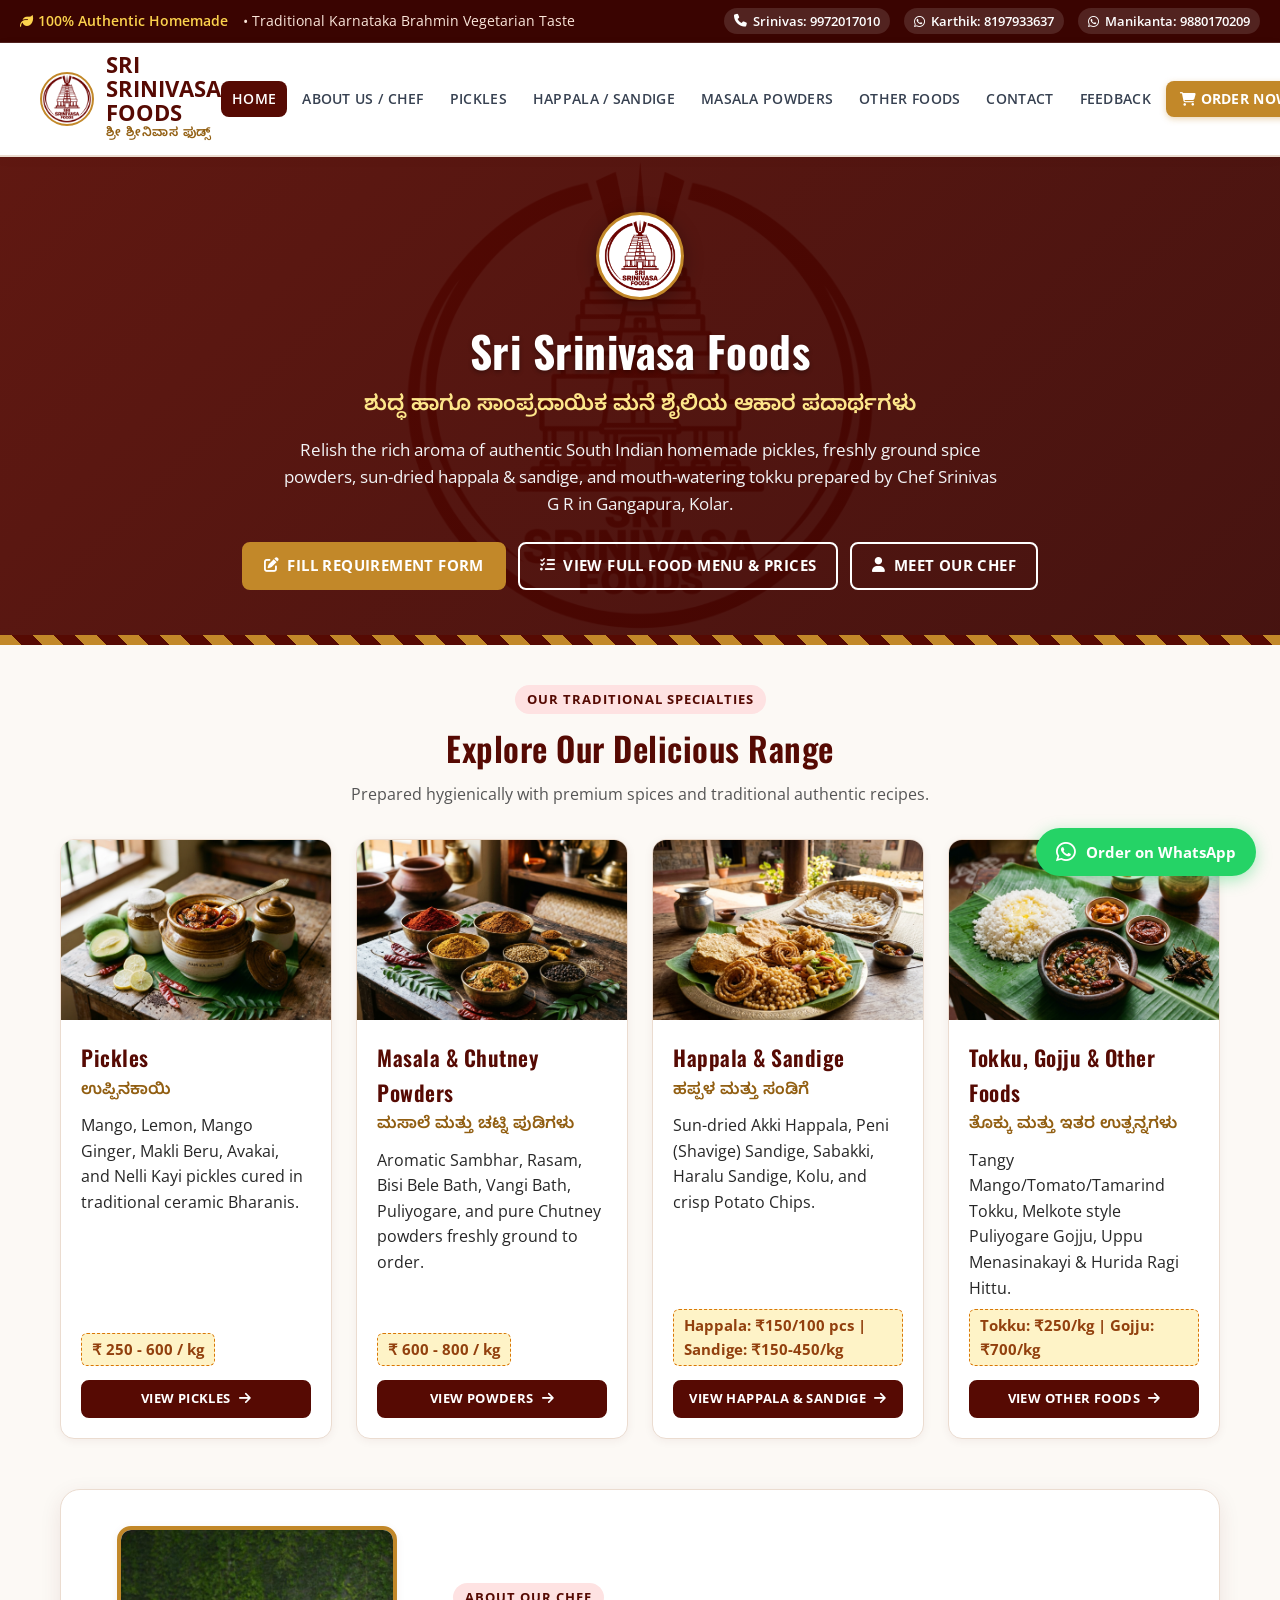
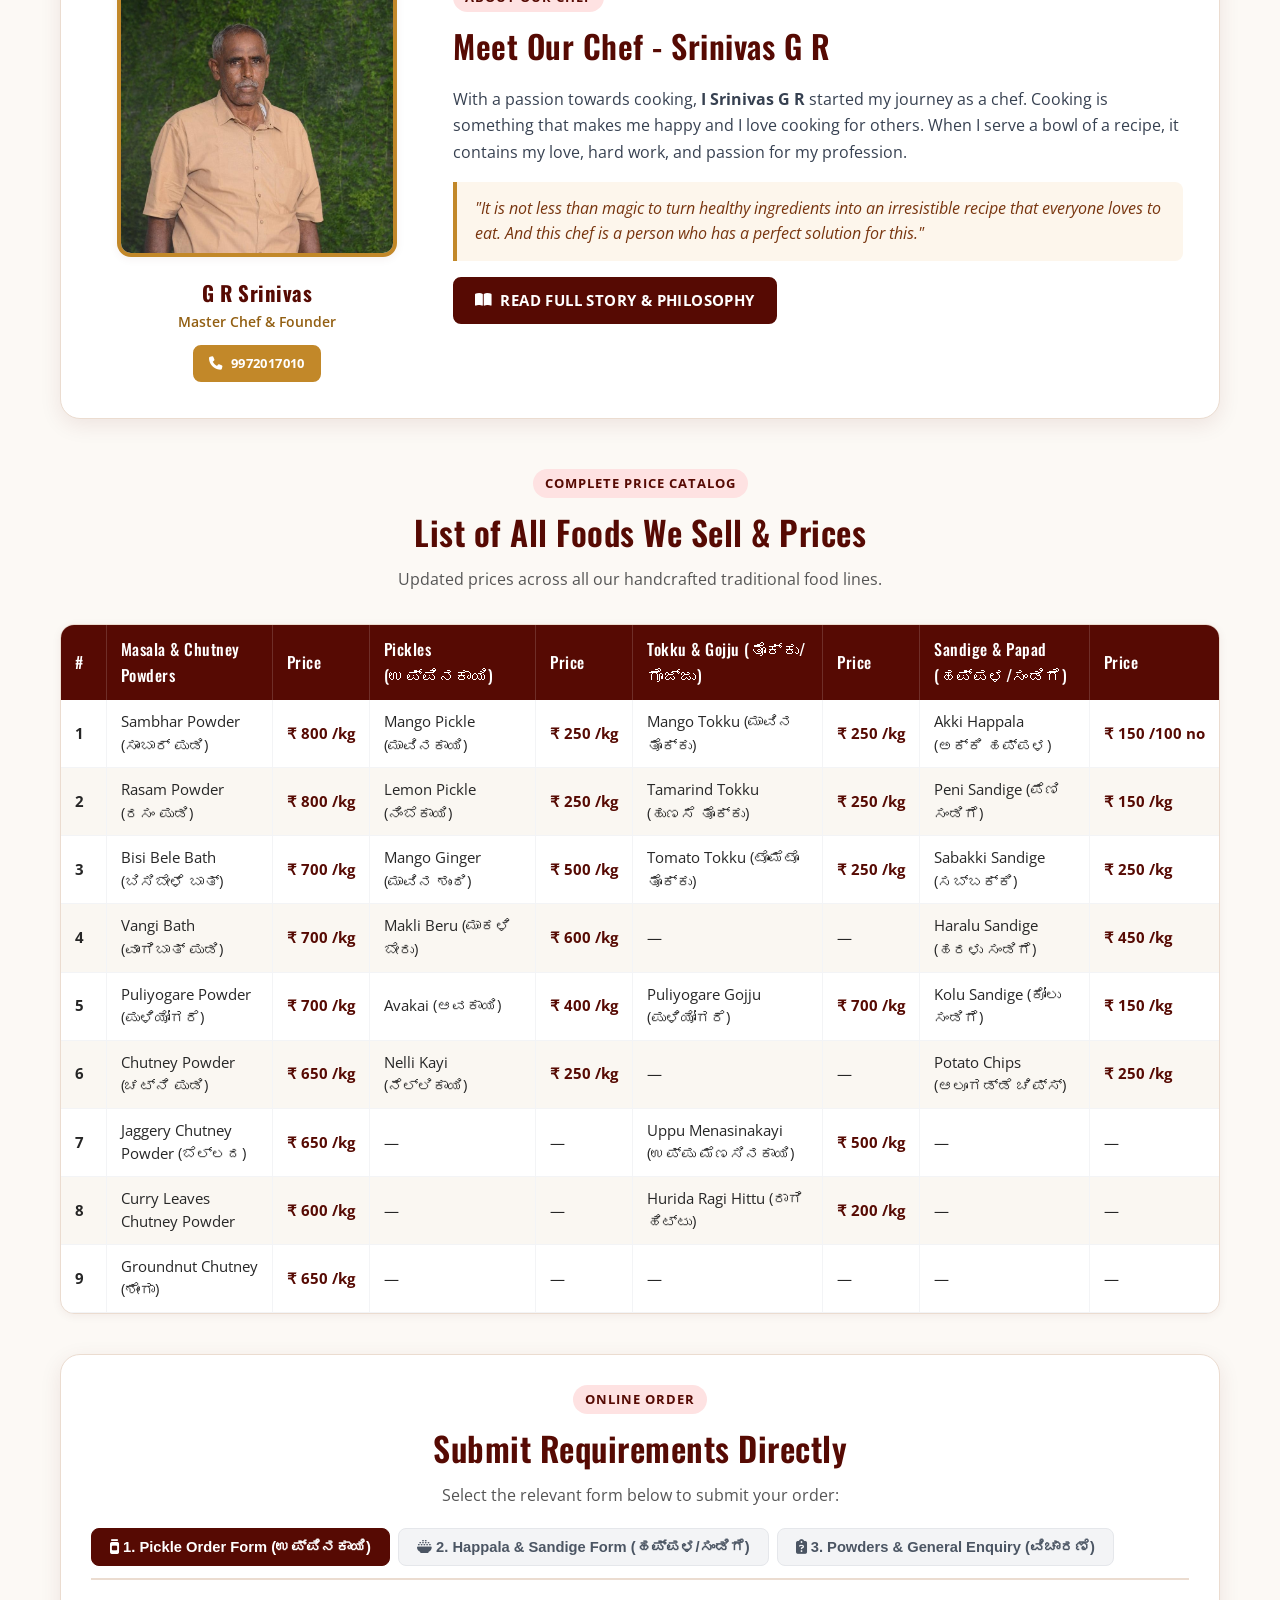
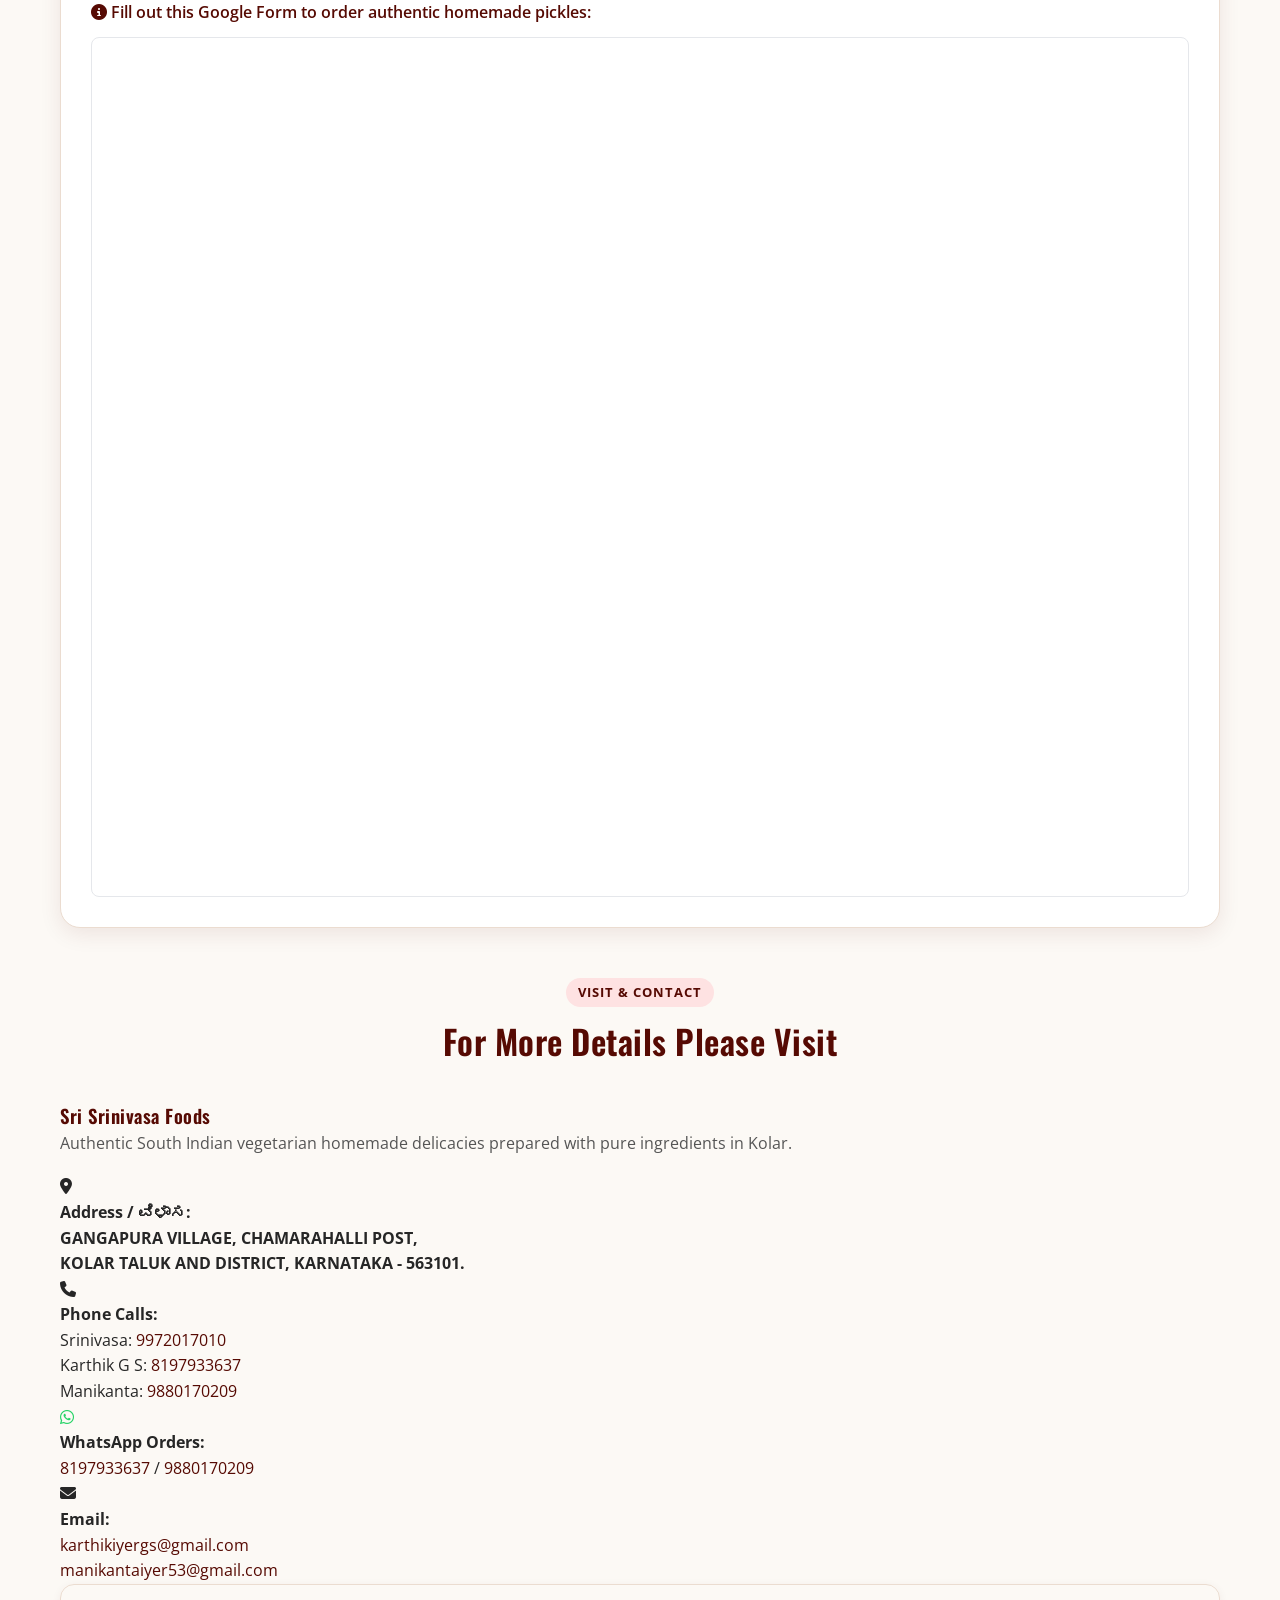
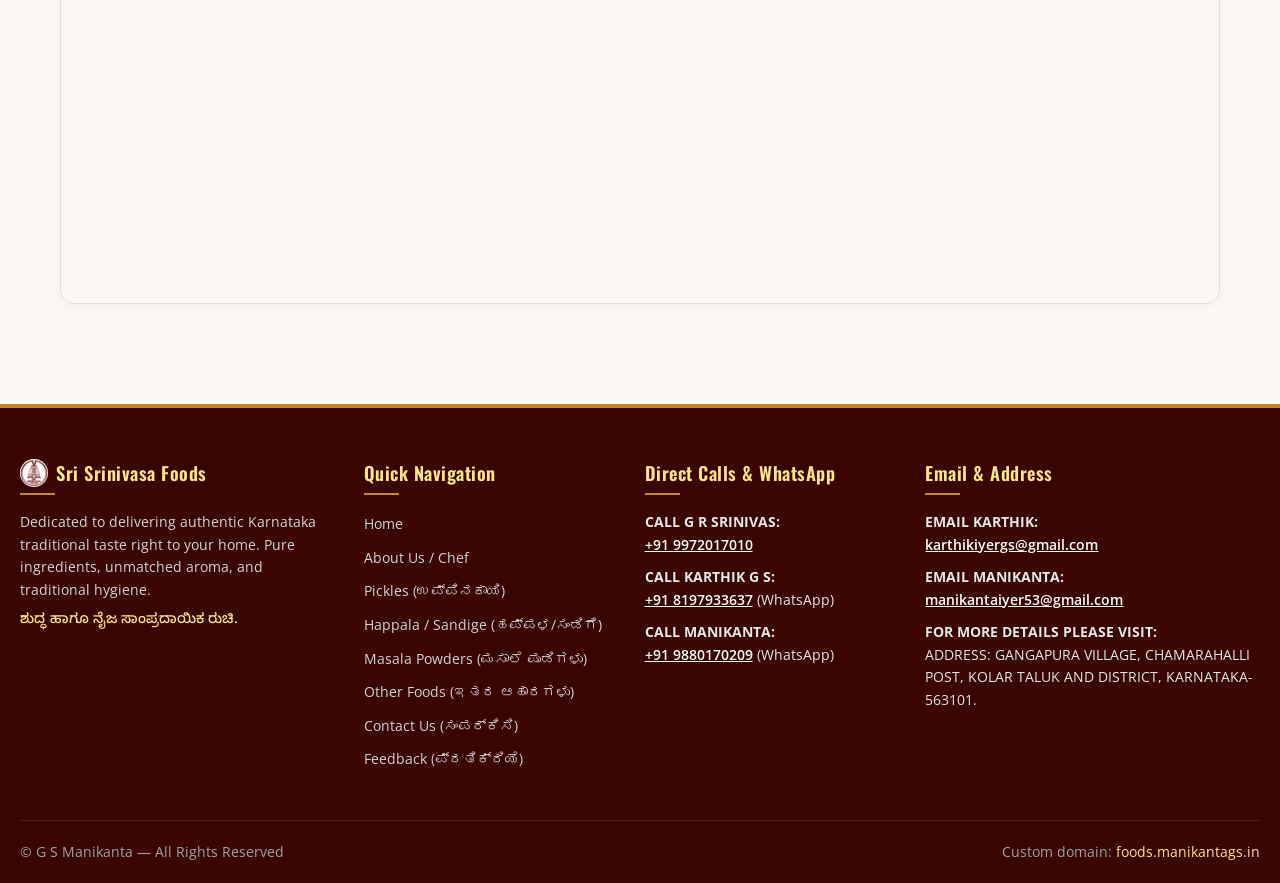
==== commit ba88780a: "image and chillie powder" ====
--- a/index.html
+++ b/index.html
@@ -54,7 +54,7 @@
           <li><a href="about.html" class="nav-link">About Us / Chef</a></li>
           <li><a href="pickles.html" class="nav-link">Pickles</a></li>
           <li><a href="happalasandige.html" class="nav-link">Happala / Sandige</a></li>
-          <li><a href="chillie-powder.html" class="nav-link">Chillie Powder</a></li>
+          <li><a href="chillie-powder.html" class="nav-link">Masala Powders</a></li>
           <li><a href="other-foods.html" class="nav-link">Other Foods</a></li>
           <li><a href="contact.html" class="nav-link">Contact</a></li>
           <li><a href="feedback.html" class="nav-link">Feedback</a></li>
@@ -83,7 +83,7 @@
 
   <main class="main-container">
 
-    <!-- Categories Highlights with Generated Authentic Images -->
+    <!-- Categories Highlights -->
     <div class="section-header">
       <span class="section-tag">Our Traditional Specialties</span>
       <h2 class="section-title">Explore Our Delicious Range</h2>
@@ -109,15 +109,15 @@
         </div>
       </div>
 
-      <!-- Chilli & Masala Powders -->
+      <!-- Masala & Chutney Powders -->
       <div class="category-card">
         <div class="category-card-img-wrap">
           <img src="assets/spice_powders.jpg" alt="Freshly Ground Spice Powders" class="category-card-img">
         </div>
         <div class="category-card-body">
           <div>
-            <h3>Chilli & Masala Powders</h3>
-            <div class="kannada-name kannada-text">ಖಾರದ ಪುಡಿಗಳು</div>
+            <h3>Masala & Chutney Powders</h3>
+            <div class="kannada-name kannada-text">ಮಸಾಲೆ ಮತ್ತು ಚಟ್ನಿ ಪುಡಿಗಳು</div>
             <p>Aromatic Sambhar, Rasam, Bisi Bele Bath, Vangi Bath, Puliyogare, and pure Chutney powders freshly ground to order.</p>
           </div>
           <div>
@@ -167,7 +167,7 @@
     <!-- Meet Our Chef Preview Section -->
     <section class="chef-profile-card">
       <div class="chef-photo-wrap">
-        <img src="assets/chef.jpg" alt="Chef Srinivas G R" class="chef-photo">
+        <img src="assets/srinivasachef.jpeg" alt="Chef Srinivas G R" class="chef-photo">
         <h3 class="chef-badge-name">G R Srinivas</h3>
         <p class="chef-badge-title">Master Chef & Founder</p>
         <div style="margin-top: 12px;">
@@ -188,12 +188,12 @@
       </div>
     </section>
 
-    <!-- Complete Foods & Updated Price Table Section -->
+    <!-- Complete Foods & Updated Price Table Section (No Chillie Powder) -->
     <section id="food-list-section" style="margin-top: 50px;">
       <div class="section-header">
         <span class="section-tag">Complete Price Catalog</span>
         <h2 class="section-title">List of All Foods We Sell & Prices</h2>
-        <p class="section-subtitle">Updated prices across all our handcrafted product lines.</p>
+        <p class="section-subtitle">Updated prices across all our handcrafted traditional food lines.</p>
       </div>
 
       <div class="table-wrapper">
@@ -201,7 +201,7 @@
           <thead>
             <tr>
               <th style="width: 45px;">#</th>
-              <th>Chillie & Masala Powders</th>
+              <th>Masala & Chutney Powders</th>
               <th>Price</th>
               <th>Pickles (ಉಪ್ಪಿನಕಾಯಿ)</th>
               <th>Price</th>
@@ -214,7 +214,7 @@
           <tbody>
             <tr>
               <td><strong>1</strong></td>
-              <td>Chillie Powder (ಖಾರದ ಪುಡಿ)</td>
+              <td>Sambhar Powder (ಸಾಂಬಾರ್ ಪುಡಿ)</td>
               <td class="table-price">₹ 800 /kg</td>
               <td>Mango Pickle (ಮಾವಿನಕಾಯಿ)</td>
               <td class="table-price">₹ 250 /kg</td>
@@ -225,7 +225,7 @@
             </tr>
             <tr>
               <td><strong>2</strong></td>
-              <td>Sambhar Powder (ಸಾಂಬಾರ್ ಪುಡಿ)</td>
+              <td>Rasam Powder (ರಸಂ ಪುಡಿ)</td>
               <td class="table-price">₹ 800 /kg</td>
               <td>Lemon Pickle (ನಿಂಬೆಕಾಯಿ)</td>
               <td class="table-price">₹ 250 /kg</td>
@@ -236,8 +236,8 @@
             </tr>
             <tr>
               <td><strong>3</strong></td>
-              <td>Rasam Powder (ರಸಂ ಪುಡಿ)</td>
-              <td class="table-price">₹ 800 /kg</td>
+              <td>Bisi Bele Bath (ಬಿಸಿಬೇಳೆ ಬಾತ್)</td>
+              <td class="table-price">₹ 700 /kg</td>
               <td>Mango Ginger (ಮಾವಿನ ಶುಂಠಿ)</td>
               <td class="table-price">₹ 500 /kg</td>
               <td>Tomato Tokku (ಟೊಮೆಟೊ ತೊಕ್ಕು)</td>
@@ -247,7 +247,7 @@
             </tr>
             <tr>
               <td><strong>4</strong></td>
-              <td>Bisi Bele Bath (ಬಿಸಿಬೇಳೆ ಬಾತ್)</td>
+              <td>Vangi Bath (ವಾಂಗಿಬಾತ್ ಪುಡಿ)</td>
               <td class="table-price">₹ 700 /kg</td>
               <td>Makli Beru (ಮಾಕಳಿ ಬೇರು)</td>
               <td class="table-price">₹ 600 /kg</td>
@@ -258,7 +258,7 @@
             </tr>
             <tr>
               <td><strong>5</strong></td>
-              <td>Vangi Bath (ವಾಂಗಿಬಾತ್ ಪುಡಿ)</td>
+              <td>Puliyogare Powder (ಪುಳಿಯೋಗರೆ)</td>
               <td class="table-price">₹ 700 /kg</td>
               <td>Avakai (ಆವಕಾಯಿ)</td>
               <td class="table-price">₹ 400 /kg</td>
@@ -269,19 +269,19 @@
             </tr>
             <tr>
               <td><strong>6</strong></td>
-              <td>Puliyogare Powder (ಪುಳಿಯೋಗರೆ)</td>
-              <td class="table-price">₹ 700 /kg</td>
-              <td>Nelli Kayi (ನೆಲ್ಲಿಕಾಯಿ)</td>
-              <td class="table-price">₹ 250 /kg</td>
-              <td>—</td>
-              <td>—</td>
-              <td>Potato Chips (ಆಲೂಗಡ್ಡೆ ಚಿಪ್ಸ್)</td>
-              <td class="table-price">₹ 250 /kg</td>
-            </tr>
-            <tr>
-              <td><strong>7</strong></td>
               <td>Chutney Powder (ಚಟ್ನಿ ಪುಡಿ)</td>
               <td class="table-price">₹ 650 /kg</td>
+              <td>Nelli Kayi (ನೆಲ್ಲಿಕಾಯಿ)</td>
+              <td class="table-price">₹ 250 /kg</td>
+              <td>—</td>
+              <td>—</td>
+              <td>Potato Chips (ಆಲೂಗಡ್ಡೆ ಚಿಪ್ಸ್)</td>
+              <td class="table-price">₹ 250 /kg</td>
+            </tr>
+            <tr>
+              <td><strong>7</strong></td>
+              <td>Jaggery Chutney Powder (ಬೆಲ್ಲದ)</td>
+              <td class="table-price">₹ 650 /kg</td>
               <td>—</td>
               <td>—</td>
               <td>Uppu Menasinakayi (ಉಪ್ಪು ಮೆಣಸಿನಕಾಯಿ)</td>
@@ -291,17 +291,6 @@
             </tr>
             <tr>
               <td><strong>8</strong></td>
-              <td>Jaggery Chutney Powder (ಬೆಲ್ಲದ)</td>
-              <td class="table-price">₹ 650 /kg</td>
-              <td>—</td>
-              <td>—</td>
-              <td>—</td>
-              <td>—</td>
-              <td>—</td>
-              <td>—</td>
-            </tr>
-            <tr>
-              <td><strong>9</strong></td>
               <td>Curry Leaves Chutney Powder</td>
               <td class="table-price">₹ 600 /kg</td>
               <td>—</td>
@@ -312,7 +301,7 @@
               <td>—</td>
             </tr>
             <tr>
-              <td><strong>10</strong></td>
+              <td><strong>9</strong></td>
               <td>Groundnut Chutney (ಶೇಂಗಾ)</td>
               <td class="table-price">₹ 650 /kg</td>
               <td>—</td>
@@ -364,7 +353,7 @@
       <!-- Tab 3: General Enquiry Form -->
       <div class="tab-content" id="form-enquiry">
         <div style="margin-bottom: 12px; font-weight: 600; color: var(--primary);">
-          <i class="fa-solid fa-circle-info"></i> For spice powders, tokku, gojju, and bulk orders:
+          <i class="fa-solid fa-circle-info"></i> For masala powders, tokku, gojju, and bulk orders:
         </div>
         <div class="form-iframe-container">
           <iframe src="https://docs.google.com/forms/d/e/1FAIpQLSefMzP3ZZ7F4mejpyzr_SbhvPMW8485qu43hGn3aRt2aYmDTQ/viewform?embedded=true" title="General Enquiry Form" loading="lazy">Loading Google Form…</iframe>
@@ -465,7 +454,7 @@
           <li><a href="about.html">About Us / Chef</a></li>
           <li><a href="pickles.html">Pickles (ಉಪ್ಪಿನಕಾಯಿ)</a></li>
           <li><a href="happalasandige.html">Happala / Sandige (ಹಪ್ಪಳ/ಸಂಡಿಗೆ)</a></li>
-          <li><a href="chillie-powder.html">Chillie Powder (ಖಾರದ ಪುಡಿ)</a></li>
+          <li><a href="chillie-powder.html">Masala Powders (ಮಸಾಲೆ ಪುಡಿಗಳು)</a></li>
           <li><a href="other-foods.html">Other Foods (ಇತರ ಆಹಾರಗಳು)</a></li>
           <li><a href="contact.html">Contact Us (ಸಂಪರ್ಕಿಸಿ)</a></li>
           <li><a href="feedback.html">Feedback (ಪ್ರತಿಕ್ರಿಯೆ)</a></li>
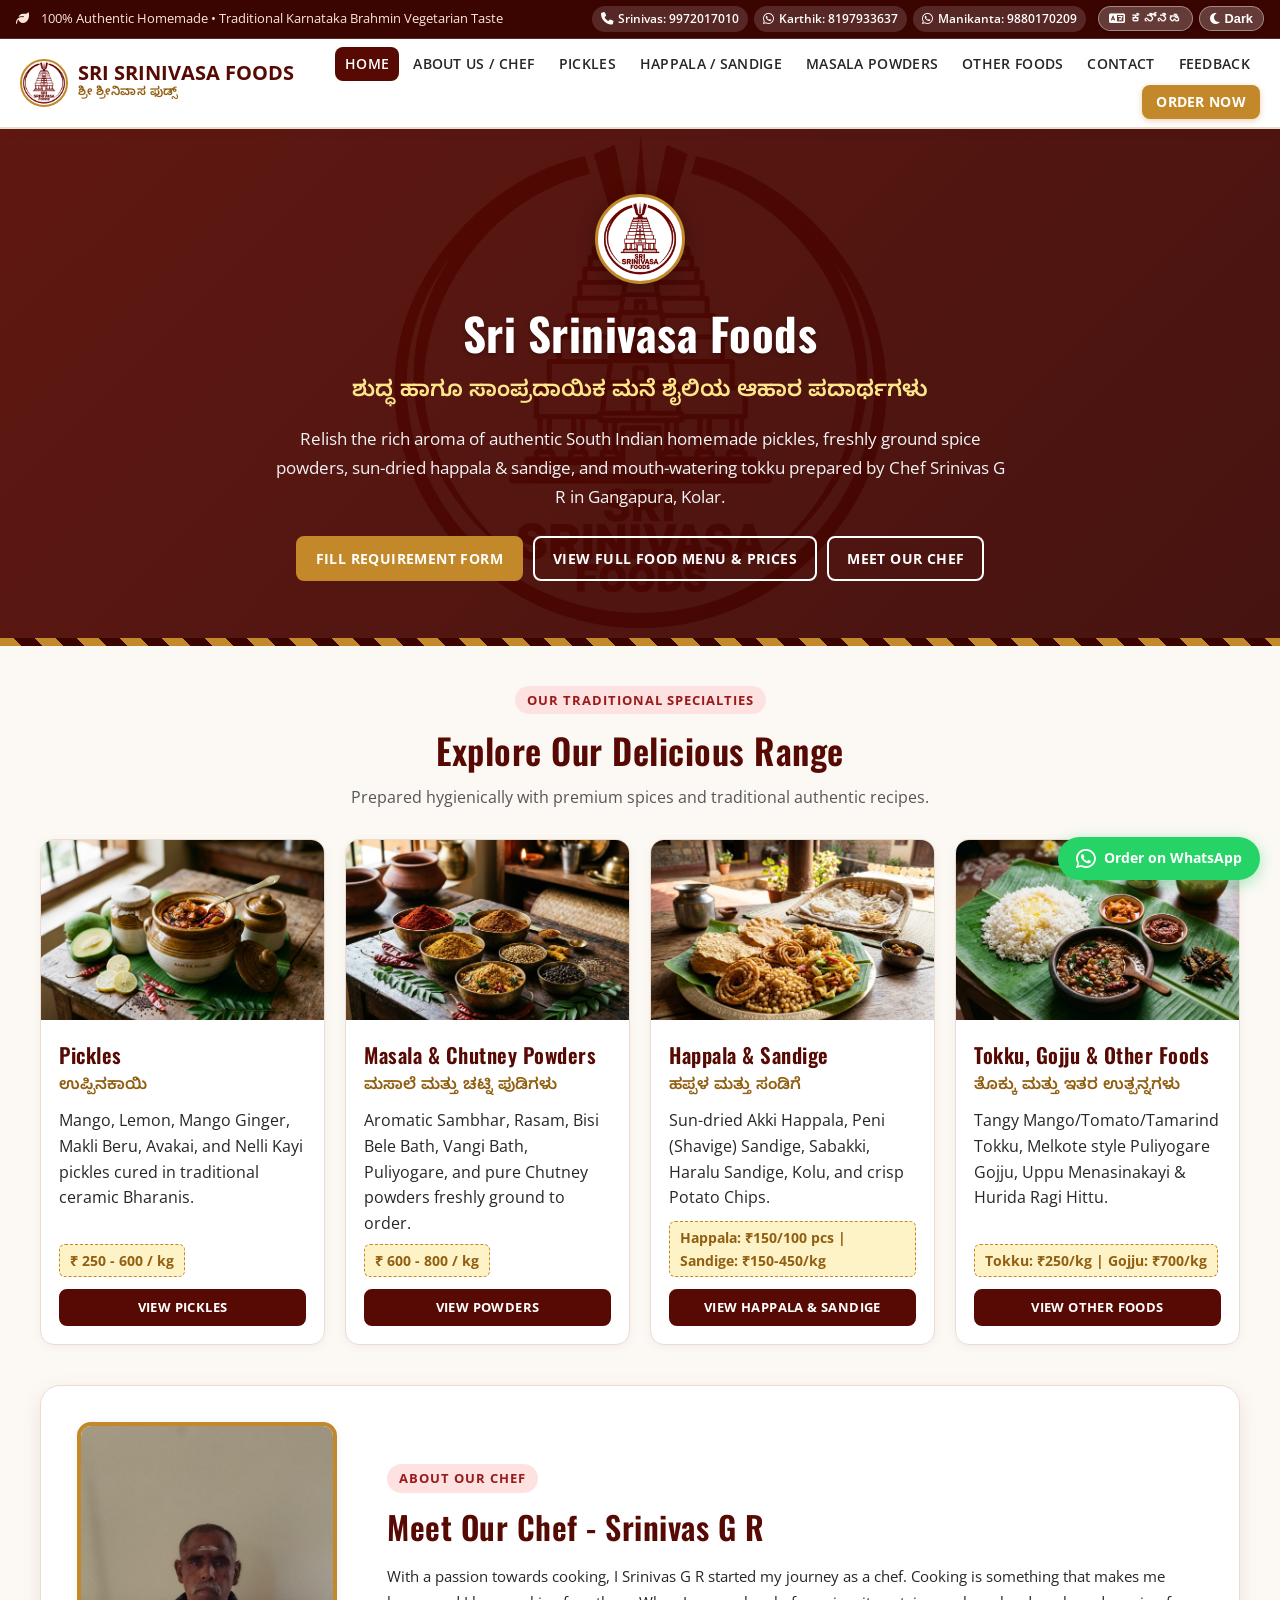
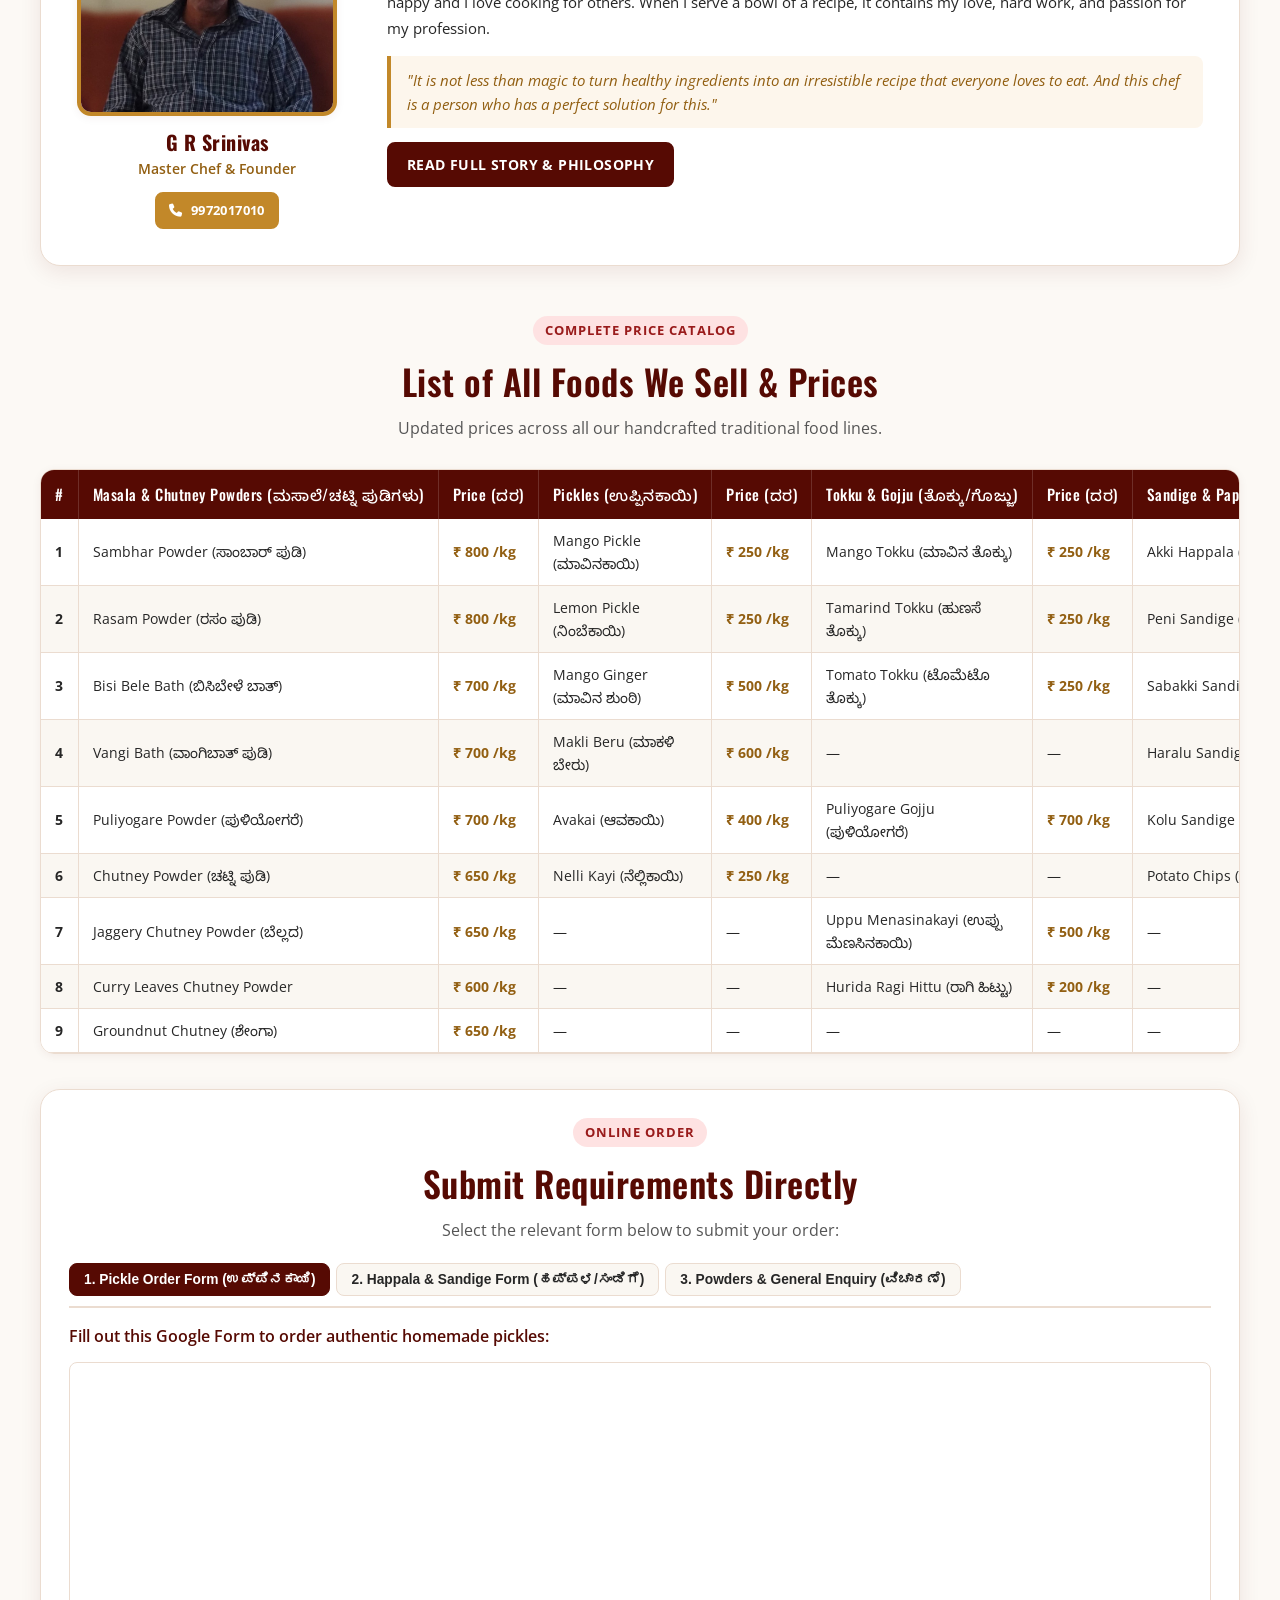
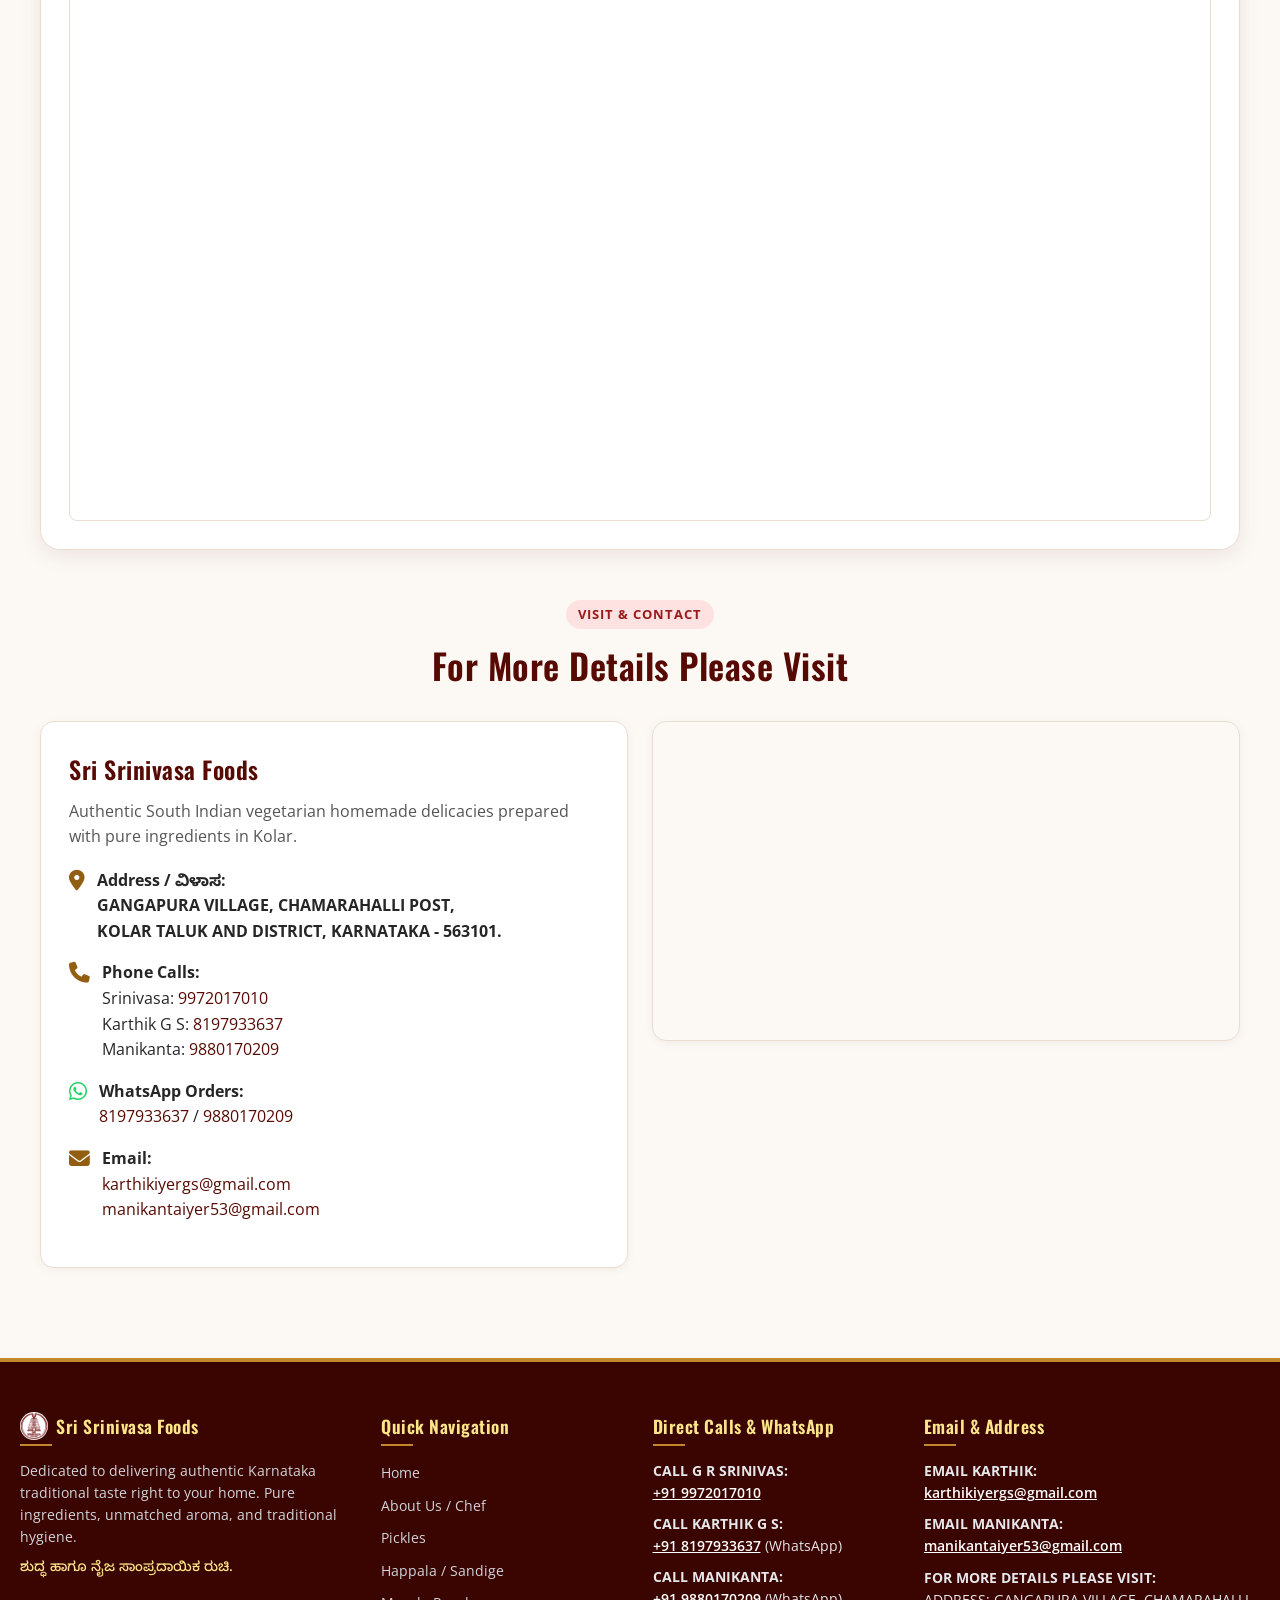
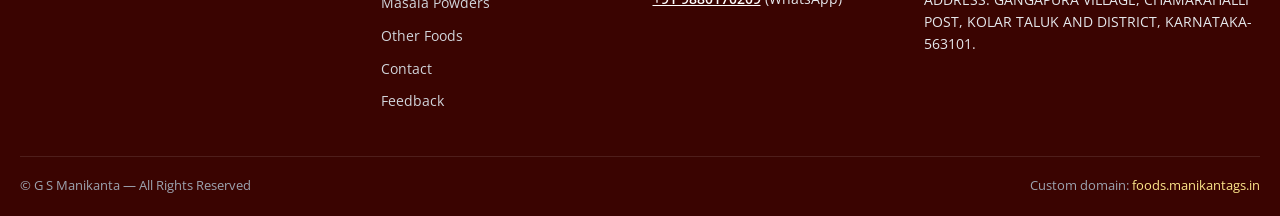
==== commit 4a8ede7e: "dark mode and language change" ====
--- a/index.html
+++ b/index.html
@@ -19,16 +19,26 @@
 </head>
 <body>
 
-  <!-- Top Notification Bar with Contacts -->
+  <!-- Top Notification Bar with Contacts & Language/Theme Controls at the Right Top of the Whole Page -->
   <div class="top-notice-bar">
     <div class="top-bar-inner">
-      <div class="top-bar-left">
+      <div class="top-bar-left" data-i18n="topNotice">
         <span><i class="fa-solid fa-leaf"></i> 100% Authentic Homemade</span> • Traditional Karnataka Brahmin Vegetarian Taste
       </div>
-      <div class="top-bar-contacts">
-        <a href="tel:+919972017010" class="top-contact-pill"><i class="fa-solid fa-phone"></i> Srinivas: 9972017010</a>
-        <a href="https://wa.me/918197933637" class="top-contact-pill"><i class="fa-brands fa-whatsapp"></i> Karthik: 8197933637</a>
-        <a href="https://wa.me/919880170209" class="top-contact-pill"><i class="fa-brands fa-whatsapp"></i> Manikanta: 9880170209</a>
+      <div class="top-bar-right">
+        <div class="top-bar-contacts">
+          <a href="tel:+919972017010" class="top-contact-pill"><i class="fa-solid fa-phone"></i> Srinivas: 9972017010</a>
+          <a href="https://wa.me/918197933637" class="top-contact-pill"><i class="fa-brands fa-whatsapp"></i> Karthik: 8197933637</a>
+          <a href="https://wa.me/919880170209" class="top-contact-pill"><i class="fa-brands fa-whatsapp"></i> Manikanta: 9880170209</a>
+        </div>
+        <div class="header-controls">
+          <button class="control-btn lang-toggle-btn" aria-label="Toggle Language" title="Change Language / ಭಾಷೆ ಬದಲಿಸಿ">
+            <i class="fa-solid fa-language"></i> <span class="lang-badge">ಕನ್ನಡ</span>
+          </button>
+          <button class="control-btn theme-toggle-btn" aria-label="Toggle Dark Mode" title="Toggle Dark/Light Mode">
+            <i class="fa-solid fa-moon theme-icon"></i> <span class="theme-text">Dark</span>
+          </button>
+        </div>
       </div>
     </div>
   </div>
@@ -39,8 +49,8 @@
       <a href="index.html" class="brand-link">
         <img src="assets/logo.png" alt="Sri Srinivasa Foods Logo" class="brand-logo-img">
         <div class="brand-text-wrap">
-          <span class="brand-name">Sri Srinivasa Foods</span>
-          <span class="brand-sub kannada-text">ಶ್ರೀ ಶ್ರೀನಿವಾಸ ಫುಡ್ಸ್</span>
+          <span class="brand-name" data-i18n="heroTitle">Sri Srinivasa Foods</span>
+          <span class="brand-sub kannada-text" data-i18n="brandSub">ಶ್ರೀ ಶ್ರೀನಿವಾಸ ಫುಡ್ಸ್</span>
         </div>
       </a>
 
@@ -50,15 +60,15 @@
 
       <nav>
         <ul class="nav-menu" id="navMenu">
-          <li><a href="index.html" class="nav-link active">Home</a></li>
-          <li><a href="about.html" class="nav-link">About Us / Chef</a></li>
-          <li><a href="pickles.html" class="nav-link">Pickles</a></li>
-          <li><a href="happalasandige.html" class="nav-link">Happala / Sandige</a></li>
-          <li><a href="chillie-powder.html" class="nav-link">Masala Powders</a></li>
-          <li><a href="other-foods.html" class="nav-link">Other Foods</a></li>
-          <li><a href="contact.html" class="nav-link">Contact</a></li>
-          <li><a href="feedback.html" class="nav-link">Feedback</a></li>
-          <li><a href="order.html" class="nav-link nav-cta-btn"><i class="fa-solid fa-cart-shopping"></i> Order Now</a></li>
+          <li><a href="index.html" class="nav-link active" data-i18n="navHome">Home</a></li>
+          <li><a href="about.html" class="nav-link" data-i18n="navAbout">About Us / Chef</a></li>
+          <li><a href="pickles.html" class="nav-link" data-i18n="navPickles">Pickles</a></li>
+          <li><a href="happalasandige.html" class="nav-link" data-i18n="navHappala">Happala / Sandige</a></li>
+          <li><a href="chillie-powder.html" class="nav-link" data-i18n="navMasala">Masala Powders</a></li>
+          <li><a href="other-foods.html" class="nav-link" data-i18n="navOther">Other Foods</a></li>
+          <li><a href="contact.html" class="nav-link" data-i18n="navContact">Contact</a></li>
+          <li><a href="feedback.html" class="nav-link" data-i18n="navFeedback">Feedback</a></li>
+          <li><a href="order.html" class="nav-link nav-cta-btn" data-i18n="navOrderNow"><i class="fa-solid fa-cart-shopping"></i> Order Now</a></li>
         </ul>
       </nav>
     </div>
@@ -68,15 +78,15 @@
   <section class="hero-section">
     <div class="hero-inner">
       <img src="assets/logo.png" alt="Sri Srinivasa Foods" class="hero-logo-badge">
-      <h1 class="hero-title">Sri Srinivasa Foods</h1>
-      <p class="hero-subtitle-kannada kannada-text">ಶುದ್ಧ ಹಾಗೂ ಸಾಂಪ್ರದಾಯಿಕ ಮನೆ ಶೈಲಿಯ ಆಹಾರ ಪದಾರ್ಥಗಳು</p>
-      <p class="hero-tagline">
+      <h1 class="hero-title" data-i18n="heroTitle">Sri Srinivasa Foods</h1>
+      <p class="hero-subtitle-kannada kannada-text" data-i18n="heroSubtitle">ಶುದ್ಧ ಹಾಗೂ ಸಾಂಪ್ರದಾಯಿಕ ಮನೆ ಶೈಲಿಯ ಆಹಾರ ಪದಾರ್ಥಗಳು</p>
+      <p class="hero-tagline" data-i18n="heroTagline">
         Relish the rich aroma of authentic South Indian homemade pickles, freshly ground spice powders, sun-dried happala & sandige, and mouth-watering tokku prepared by Chef Srinivas G R in Gangapura, Kolar.
       </p>
       <div class="hero-actions">
-        <a href="#order-form-section" class="btn btn-gold"><i class="fa-solid fa-pen-to-square"></i> Fill Requirement Form</a>
-        <a href="#food-list-section" class="btn btn-outline"><i class="fa-solid fa-list-check"></i> View Full Food Menu & Prices</a>
-        <a href="about.html" class="btn btn-outline"><i class="fa-solid fa-user"></i> Meet Our Chef</a>
+        <a href="#order-form-section" class="btn btn-gold" data-i18n="btnFillForm"><i class="fa-solid fa-pen-to-square"></i> Fill Requirement Form</a>
+        <a href="#food-list-section" class="btn btn-outline" data-i18n="btnViewMenu"><i class="fa-solid fa-list-check"></i> View Full Food Menu & Prices</a>
+        <a href="about.html" class="btn btn-outline" data-i18n="btnMeetChef"><i class="fa-solid fa-user"></i> Meet Our Chef</a>
       </div>
     </div>
   </section>
@@ -85,9 +95,9 @@
 
     <!-- Categories Highlights -->
     <div class="section-header">
-      <span class="section-tag">Our Traditional Specialties</span>
-      <h2 class="section-title">Explore Our Delicious Range</h2>
-      <p class="section-subtitle">Prepared hygienically with premium spices and traditional authentic recipes.</p>
+      <span class="section-tag" data-en="Our Traditional Specialties" data-kn="ನಮ್ಮ ಸಾಂಪ್ರದಾಯಿಕ ವಿಶೇಷತೆಗಳು">Our Traditional Specialties</span>
+      <h2 class="section-title" data-i18n="specTitle">Explore Our Delicious Range</h2>
+      <p class="section-subtitle" data-i18n="specSubtitle">Prepared hygienically with premium spices and traditional authentic recipes.</p>
     </div>
 
     <div class="category-grid">
@@ -98,13 +108,13 @@
         </div>
         <div class="category-card-body">
           <div>
-            <h3>Pickles</h3>
+            <h3 data-i18n="catPickles">Pickles</h3>
             <div class="kannada-name kannada-text">ಉಪ್ಪಿನಕಾಯಿ</div>
-            <p>Mango, Lemon, Mango Ginger, Makli Beru, Avakai, and Nelli Kayi pickles cured in traditional ceramic Bharanis.</p>
+            <p data-i18n="catPicklesDesc">Mango, Lemon, Mango Ginger, Makli Beru, Avakai, and Nelli Kayi pickles cured in traditional ceramic Bharanis.</p>
           </div>
           <div>
             <div class="price-badge">₹ 250 - 600 / kg</div>
-            <a href="pickles.html" class="btn btn-primary btn-sm" style="width: 100%;">View Pickles <i class="fa-solid fa-arrow-right"></i></a>
+            <a href="pickles.html" class="btn btn-primary btn-sm" style="width: 100%;" data-en="View Pickles" data-kn="ಉಪ್ಪಿನಕಾಯಿ ನೋಡಿ">View Pickles <i class="fa-solid fa-arrow-right"></i></a>
           </div>
         </div>
       </div>
@@ -116,13 +126,13 @@
         </div>
         <div class="category-card-body">
           <div>
-            <h3>Masala & Chutney Powders</h3>
+            <h3 data-i18n="catMasala">Masala & Chutney Powders</h3>
             <div class="kannada-name kannada-text">ಮಸಾಲೆ ಮತ್ತು ಚಟ್ನಿ ಪುಡಿಗಳು</div>
-            <p>Aromatic Sambhar, Rasam, Bisi Bele Bath, Vangi Bath, Puliyogare, and pure Chutney powders freshly ground to order.</p>
+            <p data-i18n="catMasalaDesc">Aromatic Sambhar, Rasam, Bisi Bele Bath, Vangi Bath, Puliyogare, and pure Chutney powders freshly ground to order.</p>
           </div>
           <div>
             <div class="price-badge">₹ 600 - 800 / kg</div>
-            <a href="chillie-powder.html" class="btn btn-primary btn-sm" style="width: 100%;">View Powders <i class="fa-solid fa-arrow-right"></i></a>
+            <a href="chillie-powder.html" class="btn btn-primary btn-sm" style="width: 100%;" data-en="View Powders" data-kn="ಮಸಾಲೆ ಪುಡಿಗಳನ್ನು ನೋಡಿ">View Powders <i class="fa-solid fa-arrow-right"></i></a>
           </div>
         </div>
       </div>
@@ -134,13 +144,13 @@
         </div>
         <div class="category-card-body">
           <div>
-            <h3>Happala & Sandige</h3>
+            <h3 data-i18n="catHappala">Happala & Sandige</h3>
             <div class="kannada-name kannada-text">ಹಪ್ಪಳ ಮತ್ತು ಸಂಡಿಗೆ</div>
-            <p>Sun-dried Akki Happala, Peni (Shavige) Sandige, Sabakki, Haralu Sandige, Kolu, and crisp Potato Chips.</p>
+            <p data-i18n="catHappalaDesc">Sun-dried Akki Happala, Peni (Shavige) Sandige, Sabakki, Haralu Sandige, Kolu, and crisp Potato Chips.</p>
           </div>
           <div>
             <div class="price-badge">Happala: ₹150/100 pcs | Sandige: ₹150-450/kg</div>
-            <a href="happalasandige.html" class="btn btn-primary btn-sm" style="width: 100%;">View Happala & Sandige <i class="fa-solid fa-arrow-right"></i></a>
+            <a href="happalasandige.html" class="btn btn-primary btn-sm" style="width: 100%;" data-en="View Happala & Sandige" data-kn="ಹಪ್ಪಳ/ಸಂಡಿಗೆ ನೋಡಿ">View Happala & Sandige <i class="fa-solid fa-arrow-right"></i></a>
           </div>
         </div>
       </div>
@@ -152,13 +162,13 @@
         </div>
         <div class="category-card-body">
           <div>
-            <h3>Tokku, Gojju & Other Foods</h3>
+            <h3 data-i18n="catOther">Tokku, Gojju & Other Foods</h3>
             <div class="kannada-name kannada-text">ತೊಕ್ಕು ಮತ್ತು ಇತರ ಉತ್ಪನ್ನಗಳು</div>
-            <p>Tangy Mango/Tomato/Tamarind Tokku, Melkote style Puliyogare Gojju, Uppu Menasinakayi & Hurida Ragi Hittu.</p>
+            <p data-i18n="catOtherDesc">Tangy Mango/Tomato/Tamarind Tokku, Melkote style Puliyogare Gojju, Uppu Menasinakayi & Hurida Ragi Hittu.</p>
           </div>
           <div>
             <div class="price-badge">Tokku: ₹250/kg | Gojju: ₹700/kg</div>
-            <a href="other-foods.html" class="btn btn-primary btn-sm" style="width: 100%;">View Other Foods <i class="fa-solid fa-arrow-right"></i></a>
+            <a href="other-foods.html" class="btn btn-primary btn-sm" style="width: 100%;" data-en="View Other Foods" data-kn="ಇತರ ಆಹಾರಗಳನ್ನು ನೋಡಿ">View Other Foods <i class="fa-solid fa-arrow-right"></i></a>
           </div>
         </div>
       </div>
@@ -167,33 +177,33 @@
     <!-- Meet Our Chef Preview Section -->
     <section class="chef-profile-card">
       <div class="chef-photo-wrap">
-        <img src="assets/srinivasachef.jpeg" alt="Chef Srinivas G R" class="chef-photo">
+        <img src="assets/chef.jpg" alt="Chef Srinivas G R" class="chef-photo">
         <h3 class="chef-badge-name">G R Srinivas</h3>
-        <p class="chef-badge-title">Master Chef & Founder</p>
+        <p class="chef-badge-title" data-en="Master Chef & Founder" data-kn="ಮುಖ್ಯ ಬಾಣಸಿಗರು ಮತ್ತು ಸಂಸ್ಥಾಪಕರು">Master Chef & Founder</p>
         <div style="margin-top: 12px;">
           <a href="tel:+919972017010" class="btn btn-gold btn-sm"><i class="fa-solid fa-phone"></i> 9972017010</a>
         </div>
       </div>
 
       <div class="chef-story-wrap">
-        <span class="section-tag">About Our Chef</span>
-        <h2>Meet Our Chef - Srinivas G R</h2>
-        <p>
+        <span class="section-tag" data-en="About Our Chef" data-kn="ನಮ್ಮ ಬಾಣಸಿಗರು">About Our Chef</span>
+        <h2 data-i18n="chefSectionTitle">Meet Our Chef - Srinivas G R</h2>
+        <p data-i18n="chefStory">
           With a passion towards cooking, <strong>I Srinivas G R</strong> started my journey as a chef. Cooking is something that makes me happy and I love cooking for others. When I serve a bowl of a recipe, it contains my love, hard work, and passion for my profession.
         </p>
-        <blockquote>
+        <blockquote data-i18n="chefQuote">
           "It is not less than magic to turn healthy ingredients into an irresistible recipe that everyone loves to eat. And this chef is a person who has a perfect solution for this."
         </blockquote>
-        <a href="about.html" class="btn btn-primary"><i class="fa-solid fa-book-open"></i> Read Full Story & Philosophy</a>
+        <a href="about.html" class="btn btn-primary" data-i18n="btnReadStory"><i class="fa-solid fa-book-open"></i> Read Full Story & Philosophy</a>
       </div>
     </section>
 
-    <!-- Complete Foods & Updated Price Table Section (No Chillie Powder) -->
+    <!-- Complete Foods & Price Table Section -->
     <section id="food-list-section" style="margin-top: 50px;">
       <div class="section-header">
-        <span class="section-tag">Complete Price Catalog</span>
-        <h2 class="section-title">List of All Foods We Sell & Prices</h2>
-        <p class="section-subtitle">Updated prices across all our handcrafted traditional food lines.</p>
+        <span class="section-tag" data-en="Complete Price Catalog" data-kn="ಸಂಪೂರ್ಣ ದರ ವಿವರ">Complete Price Catalog</span>
+        <h2 class="section-title" data-i18n="catalogTitle">List of All Foods We Sell & Prices</h2>
+        <p class="section-subtitle" data-i18n="catalogSubtitle">Updated prices across all our handcrafted traditional food lines.</p>
       </div>
 
       <div class="table-wrapper">
@@ -201,14 +211,14 @@
           <thead>
             <tr>
               <th style="width: 45px;">#</th>
-              <th>Masala & Chutney Powders</th>
-              <th>Price</th>
+              <th>Masala & Chutney Powders (ಮಸಾಲೆ/ಚಟ್ನಿ ಪುಡಿಗಳು)</th>
+              <th>Price (ದರ)</th>
               <th>Pickles (ಉಪ್ಪಿನಕಾಯಿ)</th>
-              <th>Price</th>
+              <th>Price (ದರ)</th>
               <th>Tokku & Gojju (ತೊಕ್ಕು/ಗೊಜ್ಜು)</th>
-              <th>Price</th>
+              <th>Price (ದರ)</th>
               <th>Sandige & Papad (ಹಪ್ಪಳ/ಸಂಡಿಗೆ)</th>
-              <th>Price</th>
+              <th>Price (ದರ)</th>
             </tr>
           </thead>
           <tbody>
@@ -319,20 +329,20 @@
     <!-- Embedded Requirement / Google Forms Section -->
     <section id="order-form-section" class="form-section-card">
       <div class="section-header" style="margin-bottom: 20px;">
-        <span class="section-tag">Online Order</span>
-        <h2 class="section-title">Submit Requirements Directly</h2>
-        <p class="section-subtitle">Select the relevant form below to submit your order:</p>
+        <span class="section-tag" data-en="Online Order" data-kn="ಆನ್‌ಲೈನ್ ಆರ್ಡರ್">Online Order</span>
+        <h2 class="section-title" data-i18n="orderTitle">Submit Requirements Directly</h2>
+        <p class="section-subtitle" data-i18n="orderSubtitle">Select the relevant form below to submit your order:</p>
       </div>
 
       <div class="form-tabs-nav">
-        <button class="tab-btn active" data-tab="form-pickle"><i class="fa-solid fa-jar"></i> 1. Pickle Order Form (ಉಪ್ಪಿನಕಾಯಿ)</button>
-        <button class="tab-btn" data-tab="form-happala"><i class="fa-solid fa-bowl-rice"></i> 2. Happala & Sandige Form (ಹಪ್ಪಳ/ಸಂಡಿಗೆ)</button>
-        <button class="tab-btn" data-tab="form-enquiry"><i class="fa-solid fa-clipboard-question"></i> 3. Powders & General Enquiry (ವಿಚಾರಣೆ)</button>
+        <button class="tab-btn active" data-tab="form-pickle" data-i18n="tabPickle"><i class="fa-solid fa-jar"></i> 1. Pickle Order Form (ಉಪ್ಪಿನಕಾಯಿ)</button>
+        <button class="tab-btn" data-tab="form-happala" data-i18n="tabHappala"><i class="fa-solid fa-bowl-rice"></i> 2. Happala & Sandige Form (ಹಪ್ಪಳ/ಸಂಡಿಗೆ)</button>
+        <button class="tab-btn" data-tab="form-enquiry" data-i18n="tabEnquiry"><i class="fa-solid fa-clipboard-question"></i> 3. Powders & General Enquiry (ವಿಚಾರಣೆ)</button>
       </div>
 
       <!-- Tab 1: Pickle Order Form -->
       <div class="tab-content active" id="form-pickle">
-        <div style="margin-bottom: 12px; font-weight: 600; color: var(--primary);">
+        <div style="margin-bottom: 12px; font-weight: 600; color: var(--primary);" data-en="Fill out this Google Form to order authentic homemade pickles:" data-kn="ಶುದ್ಧ ಮನೆ ಶೈಲಿಯ ಉಪ್ಪಿನಕಾಯಿಗಳನ್ನು ಆರ್ಡರ್ ಮಾಡಲು ಈ ಗೂಗಲ್ ಫಾರ್ಮ್ ಭರ್ತಿ ಮಾಡಿ:">
           <i class="fa-solid fa-circle-info"></i> Fill out this Google Form to order authentic homemade pickles:
         </div>
         <div class="form-iframe-container">
@@ -342,7 +352,7 @@
 
       <!-- Tab 2: Happala Sandige Form -->
       <div class="tab-content" id="form-happala">
-        <div style="margin-bottom: 12px; font-weight: 600; color: var(--primary);">
+        <div style="margin-bottom: 12px; font-weight: 600; color: var(--primary);" data-en="Fill out this Google Form for crisp Happala and Sandige orders:" data-kn="ಗರಿಗರಿಯಾದ ಹಪ್ಪಳ ಮತ್ತು ಸಂಡಿಗೆಗಳನ್ನು ಆರ್ಡರ್ ಮಾಡಲು ಈ ಗೂಗಲ್ ಫಾರ್ಮ್ ಭರ್ತಿ ಮಾಡಿ:">
           <i class="fa-solid fa-circle-info"></i> Fill out this Google Form for crisp Happala and Sandige orders:
         </div>
         <div class="form-iframe-container">
@@ -352,7 +362,7 @@
 
       <!-- Tab 3: General Enquiry Form -->
       <div class="tab-content" id="form-enquiry">
-        <div style="margin-bottom: 12px; font-weight: 600; color: var(--primary);">
+        <div style="margin-bottom: 12px; font-weight: 600; color: var(--primary);" data-en="For masala powders, tokku, gojju, and bulk orders:" data-kn="ಮಸಾಲೆ ಪುಡಿಗಳು, ತೊಕ್ಕು, ಗೊಜ್ಜು ಹಾಗೂ ಹೆಚ್ಚಿನ ವಿವರಗಳಿಗಾಗಿ:">
           <i class="fa-solid fa-circle-info"></i> For masala powders, tokku, gojju, and bulk orders:
         </div>
         <div class="form-iframe-container">
@@ -364,21 +374,21 @@
     <!-- Location & Direct Contacts -->
     <section style="margin-top: 50px;">
       <div class="section-header">
-        <span class="section-tag">Visit & Contact</span>
-        <h2 class="section-title">For More Details Please Visit</h2>
+        <span class="section-tag" data-en="Visit & Contact" data-kn="ಭೇಟಿ ನೀಡಿ ಮತ್ತು ಸಂಪರ್ಕಿಸಿ">Visit & Contact</span>
+        <h2 class="section-title" data-i18n="contactTitle">For More Details Please Visit</h2>
       </div>
 
       <div class="feedback-grid">
         <div class="feedback-info-box">
-          <h3>Sri Srinivasa Foods</h3>
-          <p style="margin-bottom: 18px; color: var(--text-muted);">
+          <h3 data-i18n="heroTitle">Sri Srinivasa Foods</h3>
+          <p style="margin-bottom: 18px; color: var(--text-muted);" data-en="Authentic South Indian vegetarian homemade delicacies prepared with pure ingredients in Kolar." data-kn="ಕೋಲಾರ ಜಿಲ್ಲೆಯಲ್ಲಿ ಶುದ್ಧ ನೈಸರ್ಗಿಕ ಪದಾರ್ಥಗಳನ್ನು ಬಳಸಿ ತಯಾರಿಸಲಾದ ಸಾಂಪ್ರದಾಯಿಕ ಸಸ್ಯಾಹಾರಿ ಆಹಾರ ಉತ್ಪನ್ನಗಳು.">
             Authentic South Indian vegetarian homemade delicacies prepared with pure ingredients in Kolar.
           </p>
 
           <div class="address-item">
             <i class="fa-solid fa-location-dot address-icon"></i>
             <div>
-              <strong>Address / ವಿಳಾಸ:</strong>
+              <strong data-i18n="addressLabel">Address / ವಿಳಾಸ:</strong>
               <p><strong>GANGAPURA VILLAGE, CHAMARAHALLI POST,<br>KOLAR TALUK AND DISTRICT, KARNATAKA - 563101.</strong></p>
             </div>
           </div>
@@ -386,7 +396,7 @@
           <div class="address-item">
             <i class="fa-solid fa-phone address-icon"></i>
             <div>
-              <strong>Phone Calls:</strong>
+              <strong data-i18n="phoneLabel">Phone Calls:</strong>
               <p>
                 Srinivasa: <a href="tel:+919972017010">9972017010</a><br>
                 Karthik G S: <a href="tel:+918197933637">8197933637</a><br>
@@ -398,7 +408,7 @@
           <div class="address-item">
             <i class="fa-brands fa-whatsapp address-icon" style="color: #25d366;"></i>
             <div>
-              <strong>WhatsApp Orders:</strong>
+              <strong data-i18n="whatsappLabel">WhatsApp Orders:</strong>
               <p><a href="https://wa.me/918197933637">8197933637</a> / <a href="https://wa.me/919880170209">9880170209</a></p>
             </div>
           </div>
@@ -406,7 +416,7 @@
           <div class="address-item">
             <i class="fa-solid fa-envelope address-icon"></i>
             <div>
-              <strong>Email:</strong>
+              <strong data-i18n="emailLabel">Email:</strong>
               <p><a href="mailto:karthikiyergs@gmail.com">karthikiyergs@gmail.com</a><br><a href="mailto:manikantaiyer53@gmail.com">manikantaiyer53@gmail.com</a></p>
             </div>
           </div>
@@ -428,7 +438,7 @@
   <!-- WhatsApp Quick Float -->
   <a href="https://wa.me/919880170209?text=Namaskara,%20I%20visited%20Sri%20Srinivasa%20Foods%20website%20and%20would%20like%20to%20place%20an%20order." target="_blank" rel="noopener" class="whatsapp-float-btn">
     <i class="fa-brands fa-whatsapp" style="font-size: 1.4rem;"></i>
-    <span>Order on WhatsApp</span>
+    <span data-en="Order on WhatsApp" data-kn="ವಾಟ್ಸಾಪ್‌ನಲ್ಲಿ ಆರ್ಡರ್ ಮಾಡಿ">Order on WhatsApp</span>
   </a>
 
   <!-- Footer -->
@@ -437,9 +447,9 @@
       <div class="footer-col">
         <h4 style="display: flex; align-items: center; gap: 8px;">
           <img src="assets/logo.png" alt="Logo" style="width: 28px; height: 28px; border-radius: 50%; background: #fff;">
-          Sri Srinivasa Foods
+          <span data-i18n="heroTitle">Sri Srinivasa Foods</span>
         </h4>
-        <p>
+        <p data-i18n="footerDesc">
           Dedicated to delivering authentic Karnataka traditional taste right to your home. Pure ingredients, unmatched aroma, and traditional hygiene.
         </p>
         <p class="kannada-text" style="color: #fde68a; margin-top: 10px;">
@@ -448,21 +458,21 @@
       </div>
 
       <div class="footer-col">
-        <h4>Quick Navigation</h4>
+        <h4 data-i18n="footerNavTitle">Quick Navigation</h4>
         <ul class="footer-links">
-          <li><a href="index.html">Home</a></li>
-          <li><a href="about.html">About Us / Chef</a></li>
-          <li><a href="pickles.html">Pickles (ಉಪ್ಪಿನಕಾಯಿ)</a></li>
-          <li><a href="happalasandige.html">Happala / Sandige (ಹಪ್ಪಳ/ಸಂಡಿಗೆ)</a></li>
-          <li><a href="chillie-powder.html">Masala Powders (ಮಸಾಲೆ ಪುಡಿಗಳು)</a></li>
-          <li><a href="other-foods.html">Other Foods (ಇತರ ಆಹಾರಗಳು)</a></li>
-          <li><a href="contact.html">Contact Us (ಸಂಪರ್ಕಿಸಿ)</a></li>
-          <li><a href="feedback.html">Feedback (ಪ್ರತಿಕ್ರಿಯೆ)</a></li>
+          <li><a href="index.html" data-i18n="navHome">Home</a></li>
+          <li><a href="about.html" data-i18n="navAbout">About Us / Chef</a></li>
+          <li><a href="pickles.html" data-i18n="navPickles">Pickles</a></li>
+          <li><a href="happalasandige.html" data-i18n="navHappala">Happala / Sandige</a></li>
+          <li><a href="chillie-powder.html" data-i18n="navMasala">Masala Powders</a></li>
+          <li><a href="other-foods.html" data-i18n="navOther">Other Foods</a></li>
+          <li><a href="contact.html" data-i18n="navContact">Contact Us</a></li>
+          <li><a href="feedback.html" data-i18n="navFeedback">Feedback</a></li>
         </ul>
       </div>
 
       <div class="footer-col">
-        <h4>Direct Calls & WhatsApp</h4>
+        <h4 data-i18n="footerCallsTitle">Direct Calls & WhatsApp</h4>
         <ul class="footer-contact-list">
           <li><strong>CALL G R SRINIVAS:</strong><br><a href="tel:+919972017010">+91 9972017010</a></li>
           <li><strong>CALL KARTHIK G S:</strong><br><a href="tel:+918197933637">+91 8197933637</a> (WhatsApp)</li>
@@ -471,7 +481,7 @@
       </div>
 
       <div class="footer-col">
-        <h4>Email & Address</h4>
+        <h4 data-i18n="footerEmailTitle">Email & Address</h4>
         <ul class="footer-contact-list">
           <li><strong>EMAIL KARTHIK:</strong><br><a href="mailto:karthikiyergs@gmail.com">karthikiyergs@gmail.com</a></li>
           <li><strong>EMAIL MANIKANTA:</strong><br><a href="mailto:manikantaiyer53@gmail.com">manikantaiyer53@gmail.com</a></li>
--- a/style.css
+++ b/style.css
@@ -1,6 +1,8 @@
 /* ==========================================================================
    Sri Srinivasa Foods - Main Stylesheet
    Traditional, Pure & Authentic Karnataka Flavors
+   Responsive across All Devices (Mobile, Tablet, Laptop, Desktop)
+   With Light / Dark Mode & Bilingual Kannada / English Support
    ========================================================================== */
 
 :root {
@@ -17,6 +19,10 @@
   --text-main: #262626;
   --text-muted: #555555;
   --border-color: #ebdcd0;
+  --table-stripe: #faf7f2;
+  --table-hover: #fef2f2;
+  --header-bg: #ffffff;
+  --quote-bg: #fdf6ec;
   --shadow-sm: 0 2px 10px rgba(86, 10, 3, 0.06);
   --shadow-md: 0 6px 22px rgba(86, 10, 3, 0.09);
   --shadow-lg: 0 12px 35px rgba(86, 10, 3, 0.14);
@@ -26,26 +32,72 @@
   --transition: all 0.25s ease-in-out;
 }
 
+/* ================= Dark Theme ================= */
+[data-theme="dark"] {
+  --primary: #e07a5f;
+  --primary-dark: #1a0807;
+  --primary-light: #f28482;
+  --accent-gold: #e5a93b;
+  --accent-gold-light: #3d280b;
+  --accent-gold-dark: #fcd34d;
+  --accent-green: #22c55e;
+  --accent-green-light: #064e3b;
+  --bg-cream: #120e0d;
+  --bg-card: #1c1615;
+  --text-main: #f3f4f6;
+  --text-muted: #b0a8a0;
+  --border-color: #382c28;
+  --table-stripe: #221b19;
+  --table-hover: #2d2320;
+  --header-bg: #181312;
+  --quote-bg: #2a1f18;
+  --shadow-sm: 0 2px 10px rgba(0, 0, 0, 0.5);
+  --shadow-md: 0 6px 22px rgba(0, 0, 0, 0.65);
+  --shadow-lg: 0 12px 35px rgba(0, 0, 0, 0.8);
+}
+
 * {
+*, *::before, *::after {
   box-sizing: border-box;
   margin: 0;
   padding: 0;
 }
 
+html {
+  font-size: 16px;
+  scroll-behavior: smooth;
+}
+
 body {
-  font-family: 'Open Sans', -apple-system, BlinkMacSystemFont, 'Segoe UI', Roboto, Helvetica, Arial, sans-serif;
+  font-family: 'Open Sans', 'Noto Sans Kannada', -apple-system, BlinkMacSystemFont, 'Segoe UI', Roboto, Helvetica, Arial, sans-serif;
   background-color: var(--bg-cream);
   color: var(--text-main);
   line-height: 1.6;
+  width: 100%;
+  max-width: 100vw;
   overflow-x: hidden;
+  transition: background-color 0.3s ease, color 0.3s ease;
+}
+
+img {
+  max-width: 100%;
+  height: auto;
+  display: block;
 }
 
 /* ================= Headers & Typography ================= */
 h1, h2, h3, h4, .brand-title {
-  font-family: 'Oswald', 'Segoe UI', sans-serif;
+  font-family: 'Oswald', 'Noto Sans Kannada', 'Segoe UI', sans-serif;
   font-weight: 600;
   letter-spacing: 0.5px;
   color: var(--primary);
+}
+
+[data-theme="dark"] h1, 
+[data-theme="dark"] h2, 
+[data-theme="dark"] h3, 
+[data-theme="dark"] h4 {
+  color: #fce7db;
 }
 
 .kannada-text {
@@ -63,17 +115,20 @@
   color: var(--primary-light);
 }
 
-/* ================= Top Contact Notice Bar ================= */
+/* ================= Top Bar (Notice & Top-Right Controls) ================= */
 .top-notice-bar {
   background-color: var(--primary-dark);
   color: #fce7db;
   font-size: 0.85rem;
-  padding: 8px 16px;
-  border-bottom: 1px solid rgba(255, 255, 255, 0.12);
+  padding: 6px 16px;
+  border-bottom: 1px solid rgba(255, 255, 255, 0.15);
+  position: relative;
+  z-index: 1001;
+  width: 100%;
 }
 
 .top-bar-inner {
-  max-width: 1240px;
+  max-width: 1280px;
   margin: 0 auto;
   display: flex;
   justify-content: space-between;
@@ -85,8 +140,8 @@
 .top-bar-left {
   display: flex;
   align-items: center;
-  gap: 15px;
-  flex-wrap: wrap;
+  gap: 12px;
+  font-size: 0.84rem;
 }
 
 .top-bar-left span {
@@ -94,23 +149,32 @@
   font-weight: 600;
 }
 
+.top-bar-right {
+  display: flex;
+  align-items: center;
+  gap: 12px;
+  flex-wrap: wrap;
+  margin-left: auto;
+}
+
 .top-bar-contacts {
   display: flex;
   align-items: center;
-  gap: 14px;
+  gap: 6px;
   flex-wrap: wrap;
 }
 
 .top-contact-pill {
   color: #ffffff;
-  background: rgba(255, 255, 255, 0.12);
-  padding: 3px 10px;
+  background: rgba(255, 255, 255, 0.14);
+  padding: 3px 9px;
   border-radius: 20px;
-  font-size: 0.8rem;
+  font-size: 0.78rem;
   font-weight: 600;
   display: inline-flex;
   align-items: center;
-  gap: 6px;
+  gap: 5px;
+  white-space: nowrap;
 }
 
 .top-contact-pill:hover {
@@ -118,35 +182,80 @@
   color: #ffffff;
 }
 
+/* Right-Top Control Buttons (Language & Theme Toggle - Always Visible) */
+.header-controls {
+  display: flex;
+  align-items: center;
+  gap: 6px;
+}
+
+.control-btn {
+  background: rgba(255, 255, 255, 0.22);
+  border: 1px solid rgba(255, 255, 255, 0.4);
+  color: #ffffff;
+  padding: 4px 10px;
+  border-radius: 20px;
+  font-size: 0.8rem;
+  font-weight: 700;
+  cursor: pointer;
+  display: inline-flex;
+  align-items: center;
+  gap: 5px;
+  transition: var(--transition);
+  white-space: nowrap;
+  box-shadow: 0 1px 4px rgba(0, 0, 0, 0.15);
+}
+
+.control-btn:hover {
+  background: var(--accent-gold);
+  color: #ffffff;
+  border-color: var(--accent-gold);
+  transform: translateY(-1px);
+}
+
+[data-theme="dark"] .control-btn {
+  background: #2b2220;
+  border-color: #6a534c;
+  color: #fde68a;
+}
+
+[data-theme="dark"] .control-btn:hover {
+  background: var(--accent-gold);
+  color: #120e0d;
+}
+
 /* ================= Header & Navbar ================= */
 .site-header {
-  background-color: #ffffff;
+  background-color: var(--header-bg);
   border-bottom: 2px solid var(--border-color);
   position: sticky;
   top: 0;
   z-index: 1000;
   box-shadow: var(--shadow-sm);
+  transition: background-color 0.3s ease, border-color 0.3s ease;
 }
 
 .navbar-container {
-  max-width: 1240px;
+  max-width: 1280px;
   margin: 0 auto;
-  padding: 10px 20px;
+  padding: 8px 20px;
   display: flex;
   justify-content: space-between;
   align-items: center;
+  gap: 15px;
 }
 
 .brand-link {
   display: flex;
   align-items: center;
-  gap: 12px;
+  gap: 10px;
   text-decoration: none;
+  flex-shrink: 0;
 }
 
 .brand-logo-img {
-  width: 54px;
-  height: 54px;
+  width: 48px;
+  height: 48px;
   object-fit: contain;
   border-radius: 50%;
   border: 2px solid var(--accent-gold);
@@ -164,15 +273,19 @@
 }
 
 .brand-name {
-  font-size: 1.35rem;
+  font-size: 1.25rem;
   font-weight: 700;
   line-height: 1.1;
   color: var(--primary);
   text-transform: uppercase;
 }
 
+[data-theme="dark"] .brand-name {
+  color: #fde68a;
+}
+
 .brand-sub {
-  font-size: 0.78rem;
+  font-size: 0.75rem;
   color: var(--accent-gold-dark);
   font-weight: 600;
   letter-spacing: 0.5px;
@@ -184,14 +297,16 @@
   list-style: none;
   align-items: center;
   gap: 4px;
+  flex-wrap: wrap;
+  justify-content: flex-end;
 }
 
 .nav-link {
   display: inline-block;
-  padding: 7px 11px;
-  font-size: 0.88rem;
+  padding: 6px 10px;
+  font-size: 0.86rem;
   font-weight: 600;
-  color: #374151;
+  color: var(--text-main);
   border-radius: var(--radius-sm);
   transition: var(--transition);
   text-transform: uppercase;
@@ -200,13 +315,18 @@
 }
 
 .nav-link:hover {
-  background-color: #fef2f2;
+  background-color: var(--table-hover);
   color: var(--primary);
 }
 
 .nav-link.active {
   background-color: var(--primary);
   color: #ffffff !important;
+}
+
+[data-theme="dark"] .nav-link.active {
+  background-color: var(--accent-gold);
+  color: #120e0d !important;
 }
 
 .nav-cta-btn {
@@ -214,8 +334,12 @@
   color: #ffffff !important;
   font-weight: 700;
   border-radius: var(--radius-sm);
-  padding: 7px 14px;
+  padding: 6px 14px;
   box-shadow: 0 2px 6px rgba(194, 136, 41, 0.35);
+}
+
+[data-theme="dark"] .nav-cta-btn {
+  color: #120e0d !important;
 }
 
 .nav-cta-btn:hover {
@@ -227,11 +351,13 @@
 .mobile-menu-toggle {
   display: none;
   background: none;
+  background: var(--table-stripe);
   border: 1px solid var(--border-color);
   border-radius: var(--radius-sm);
   padding: 8px 10px;
+  padding: 8px 12px;
   cursor: pointer;
-  color: var(--primary);
+  color: var(--text-main);
   font-size: 1.25rem;
 }
 
@@ -240,9 +366,14 @@
   background: linear-gradient(135deg, rgba(86, 10, 3, 0.94), rgba(59, 5, 2, 0.94)), url('assets/logo.png') center/contain no-repeat;
   color: #ffffff;
   padding: 55px 20px;
+  padding: clamp(35px, 6vw, 65px) 20px;
   text-align: center;
   position: relative;
   overflow: hidden;
+}
+
+[data-theme="dark"] .hero-section {
+  background: linear-gradient(135deg, rgba(35, 10, 7, 0.96), rgba(18, 5, 4, 0.96)), url('assets/logo.png') center/contain no-repeat;
 }
 
 .hero-section::after {
@@ -252,7 +383,8 @@
   left: 0;
   right: 0;
   height: 10px;
-  background: repeating-linear-gradient(45deg, var(--accent-gold), var(--accent-gold) 15px, var(--primary) 15px, var(--primary) 30px);
+  height: 8px;
+  background: repeating-linear-gradient(45deg, var(--accent-gold), var(--accent-gold) 15px, var(--primary-dark) 15px, var(--primary-dark) 30px);
 }
 
 .hero-inner {
@@ -265,17 +397,21 @@
 .hero-logo-badge {
   width: 88px;
   height: 88px;
+  width: clamp(70px, 12vw, 90px);
+  height: clamp(70px, 12vw, 90px);
   background: #ffffff;
   padding: 4px;
   border-radius: 50%;
   border: 3px solid var(--accent-gold);
   box-shadow: 0 4px 20px rgba(0,0,0,0.3);
   margin: 0 auto 16px;
+  margin: 0 auto 14px;
   display: block;
 }
 
 .hero-title {
   font-size: 2.7rem;
+  font-size: clamp(1.8rem, 4.5vw, 2.8rem);
   font-weight: 700;
   color: #ffffff;
   margin-bottom: 6px;
@@ -284,6 +420,7 @@
 
 .hero-subtitle-kannada {
   font-size: 1.35rem;
+  font-size: clamp(1.1rem, 2.8vw, 1.4rem);
   color: #fde68a;
   margin-bottom: 12px;
   font-weight: 600;
@@ -291,14 +428,18 @@
 
 .hero-tagline {
   font-size: 1.05rem;
+  font-size: clamp(0.95rem, 2vw, 1.08rem);
   color: #f3f4f6;
   max-width: 720px;
+  max-width: 740px;
   margin: 0 auto 24px;
+  line-height: 1.7;
 }
 
 .hero-actions {
   display: flex;
   gap: 12px;
+  gap: 10px;
   justify-content: center;
   flex-wrap: wrap;
 }
@@ -310,9 +451,11 @@
   justify-content: center;
   gap: 8px;
   padding: 10px 20px;
+  padding: 9px 18px;
   border-radius: var(--radius-sm);
   font-weight: 700;
   font-size: 0.92rem;
+  font-size: 0.9rem;
   cursor: pointer;
   transition: var(--transition);
   border: 2px solid transparent;
@@ -326,6 +469,11 @@
   border-color: var(--primary);
 }
 
+[data-theme="dark"] .btn-primary {
+  background-color: var(--primary);
+  color: #ffffff !important;
+}
+
 .btn-primary:hover {
   background-color: var(--primary-dark);
   color: #ffffff !important;
@@ -339,6 +487,10 @@
   border-color: var(--accent-gold);
 }
 
+[data-theme="dark"] .btn-gold {
+  color: #120e0d !important;
+}
+
 .btn-gold:hover {
   background-color: var(--accent-gold-dark);
   color: #ffffff !important;
@@ -354,23 +506,26 @@
 
 .btn-outline:hover {
   background-color: #ffffff;
-  color: var(--primary) !important;
+  color: var(--primary-dark) !important;
 }
 
 .btn-outline-dark {
   background-color: transparent;
-  color: var(--primary) !important;
-  border-color: var(--primary);
+  color: var(--text-main) !important;
+  border-color: var(--border-color);
 }
 
 .btn-outline-dark:hover {
   background-color: var(--primary);
   color: #ffffff !important;
+  border-color: var(--primary);
 }
 
 .btn-sm {
   padding: 6px 14px;
   font-size: 0.84rem;
+  padding: 6px 12px;
+  font-size: 0.82rem;
 }
 
 /* ================= Page Banner (Inner Pages) ================= */
@@ -378,8 +533,13 @@
   background: linear-gradient(135deg, var(--primary), var(--primary-dark));
   color: #ffffff;
   padding: 36px 20px;
+  padding: clamp(25px, 4vw, 40px) 20px;
   text-align: center;
   border-bottom: 4px solid var(--accent-gold);
+}
+
+[data-theme="dark"] .page-banner {
+  background: linear-gradient(135deg, #2b110f, #150605);
 }
 
 .page-banner-inner {
@@ -389,6 +549,7 @@
 
 .page-banner h1 {
   font-size: 2.2rem;
+  font-size: clamp(1.6rem, 3.5vw, 2.3rem);
   color: #ffffff;
   margin-bottom: 6px;
 }
@@ -396,12 +557,14 @@
 .page-banner .kannada-subtitle {
   color: #fde68a;
   font-size: 1.2rem;
+  font-size: clamp(1rem, 2.2vw, 1.25rem);
   font-weight: 600;
 }
 
 .breadcrumb-nav {
   margin-top: 8px;
   font-size: 0.88rem;
+  font-size: 0.85rem;
   color: #e5e7eb;
 }
 
@@ -412,20 +575,25 @@
 /* ================= Containers & Layout ================= */
 .main-container {
   max-width: 1200px;
+  max-width: 1240px;
+  width: 100%;
   margin: 0 auto;
   padding: 40px 20px;
+  padding: clamp(24px, 4vw, 40px) 20px;
 }
 
 .section-header {
   text-align: center;
   margin-bottom: 32px;
+  margin-bottom: 28px;
 }
 
 .section-tag {
   display: inline-block;
   background-color: #fee2e2;
-  color: var(--primary);
+  color: #991b1b;
   font-size: 0.82rem;
+  font-size: 0.8rem;
   font-weight: 700;
   text-transform: uppercase;
   letter-spacing: 1px;
@@ -434,14 +602,21 @@
   margin-bottom: 8px;
 }
 
+[data-theme="dark"] .section-tag {
+  background-color: #3d1410;
+  color: #fca5a5;
+}
+
 .section-title {
   font-size: 2.1rem;
+  font-size: clamp(1.6rem, 3.2vw, 2.2rem);
   color: var(--primary);
   margin-bottom: 6px;
 }
 
 .section-subtitle {
   font-size: 1.02rem;
+  font-size: clamp(0.92rem, 1.8vw, 1.02rem);
   color: var(--text-muted);
   max-width: 680px;
   margin: 0 auto;
@@ -453,6 +628,9 @@
   grid-template-columns: repeat(auto-fit, minmax(270px, 1fr));
   gap: 24px;
   margin-bottom: 50px;
+  grid-template-columns: repeat(auto-fit, minmax(min(100%, 260px), 1fr));
+  gap: 20px;
+  margin-bottom: 40px;
 }
 
 .category-card {
@@ -469,6 +647,7 @@
 
 .category-card:hover {
   transform: translateY(-5px);
+  transform: translateY(-4px);
   box-shadow: var(--shadow-md);
   border-color: var(--accent-gold);
 }
@@ -478,7 +657,7 @@
   height: 180px;
   overflow: hidden;
   position: relative;
-  background-color: #f3f4f6;
+  background-color: #2b2220;
 }
 
 .category-card-img {
@@ -494,6 +673,7 @@
 
 .category-card-body {
   padding: 20px;
+  padding: 18px;
   display: flex;
   flex-direction: column;
   justify-content: space-between;
@@ -502,6 +682,7 @@
 
 .category-card h3 {
   font-size: 1.35rem;
+  font-size: 1.3rem;
   color: var(--primary);
   margin-bottom: 4px;
 }
@@ -509,20 +690,23 @@
 .category-card .kannada-name {
   color: var(--accent-gold-dark);
   font-size: 1.02rem;
+  font-size: 1rem;
   font-weight: 600;
   margin-bottom: 8px;
 }
 
 .price-badge {
   display: inline-block;
-  background-color: #fef3c7;
-  color: #92400e;
+  background-color: var(--accent-gold-light);
+  color: var(--accent-gold-dark);
   font-weight: 700;
   padding: 4px 10px;
   border-radius: 6px;
   font-size: 0.92rem;
   margin: 8px 0 14px;
-  border: 1px dashed #d97706;
+  font-size: 0.9rem;
+  margin: 8px 0 12px;
+  border: 1px dashed var(--accent-gold);
 }
 
 /* ================= Product Item Grid ================= */
@@ -531,6 +715,9 @@
   grid-template-columns: repeat(auto-fill, minmax(280px, 1fr));
   gap: 22px;
   margin-top: 24px;
+  grid-template-columns: repeat(auto-fill, minmax(min(100%, 270px), 1fr));
+  gap: 20px;
+  margin-top: 20px;
 }
 
 .product-item-card {
@@ -538,6 +725,7 @@
   border: 1px solid var(--border-color);
   border-radius: var(--radius-md);
   padding: 20px;
+  padding: 18px;
   display: flex;
   flex-direction: column;
   justify-content: space-between;
@@ -546,7 +734,7 @@
 }
 
 .product-item-card:hover {
-  border-color: var(--primary);
+  border-color: var(--accent-gold);
   box-shadow: var(--shadow-md);
   transform: translateY(-3px);
 }
@@ -560,17 +748,20 @@
 }
 
 .product-num-badge {
-  background-color: #fef2f2;
+  background-color: var(--table-hover);
   color: var(--primary);
   font-weight: 700;
   font-size: 0.8rem;
   padding: 2px 8px;
+  font-size: 0.78rem;
+  padding: 2px 7px;
   border-radius: 4px;
-  border: 1px solid #fee2e2;
+  border: 1px solid var(--border-color);
 }
 
 .product-title {
   font-size: 1.22rem;
+  font-size: 1.2rem;
   font-weight: 600;
   color: var(--primary);
   line-height: 1.3;
@@ -578,30 +769,39 @@
 
 .product-kannada {
   font-size: 1rem;
+  font-size: 0.98rem;
   color: var(--accent-gold-dark);
   font-weight: 600;
   margin-bottom: 8px;
+  margin-bottom: 6px;
 }
 
 .product-desc {
   font-size: 0.88rem;
+  font-size: 0.86rem;
   color: var(--text-muted);
   margin-bottom: 14px;
+  margin-bottom: 12px;
+  line-height: 1.5;
 }
 
 .product-footer {
   display: flex;
   align-items: center;
   justify-content: space-between;
-  border-top: 1px solid #f3f4f6;
+  border-top: 1px solid var(--border-color);
   padding-top: 12px;
+  padding-top: 10px;
   margin-top: auto;
+  gap: 10px;
 }
 
 .product-price {
   font-size: 1.1rem;
+  font-size: 1.05rem;
   font-weight: 700;
-  color: var(--primary);
+  color: var(--accent-gold-dark);
+  white-space: nowrap;
 }
 
 /* ================= Category Hero Visual Showcase ================= */
@@ -611,9 +811,11 @@
   border-radius: var(--radius-lg);
   overflow: hidden;
   margin-bottom: 32px;
+  margin-bottom: 28px;
   box-shadow: var(--shadow-sm);
   display: grid;
   grid-template-columns: 1.1fr 1fr;
+  grid-template-columns: 1fr 1fr;
   align-items: center;
 }
 
@@ -621,15 +823,18 @@
   width: 100%;
   height: 100%;
   min-height: 280px;
+  min-height: 240px;
   object-fit: cover;
 }
 
 .category-visual-content {
   padding: 30px;
+  padding: clamp(20px, 3.5vw, 32px);
 }
 
 .category-visual-content h2 {
   font-size: 1.8rem;
+  font-size: clamp(1.4rem, 2.5vw, 1.8rem);
   color: var(--primary);
   margin-bottom: 6px;
 }
@@ -637,7 +842,9 @@
 .category-visual-content p {
   color: var(--text-muted);
   font-size: 0.95rem;
+  font-size: 0.92rem;
   margin-bottom: 16px;
+  line-height: 1.6;
 }
 
 /* ================= Meet Our Chef / About Us Section ================= */
@@ -646,12 +853,16 @@
   border: 1px solid var(--border-color);
   border-radius: var(--radius-lg);
   padding: 36px;
+  padding: clamp(20px, 3.5vw, 36px);
   box-shadow: var(--shadow-md);
   display: grid;
   grid-template-columns: 320px 1fr;
   gap: 36px;
+  grid-template-columns: 280px 1fr;
+  gap: 30px;
   align-items: center;
   margin: 30px 0;
+  margin: 24px 0;
 }
 
 .chef-photo-wrap {
@@ -661,6 +872,7 @@
 .chef-photo {
   width: 100%;
   max-width: 280px;
+  max-width: 260px;
   height: auto;
   border-radius: var(--radius-md);
   border: 4px solid var(--accent-gold);
@@ -671,37 +883,47 @@
 .chef-badge-name {
   margin-top: 12px;
   font-size: 1.3rem;
+  margin-top: 10px;
+  font-size: 1.25rem;
   color: var(--primary);
   font-weight: 700;
 }
 
 .chef-badge-title {
   font-size: 0.9rem;
+  font-size: 0.88rem;
   color: var(--accent-gold-dark);
   font-weight: 600;
 }
 
 .chef-story-wrap h2 {
   font-size: 2rem;
+  font-size: clamp(1.5rem, 3vw, 2rem);
   color: var(--primary);
   margin-bottom: 14px;
+  margin-bottom: 12px;
 }
 
 .chef-story-wrap p {
   margin-bottom: 14px;
   font-size: 0.98rem;
-  color: #374151;
+  margin-bottom: 12px;
+  font-size: 0.95rem;
+  color: var(--text-main);
   line-height: 1.7;
 }
 
 .chef-story-wrap blockquote {
-  background: #fdf6ec;
+  background: var(--quote-bg);
   border-left: 4px solid var(--accent-gold);
   padding: 14px 18px;
+  padding: 12px 16px;
   border-radius: 0 var(--radius-sm) var(--radius-sm) 0;
   font-style: italic;
   margin: 16px 0;
-  color: #78350f;
+  margin: 14px 0;
+  color: var(--accent-gold-dark);
+  font-size: 0.95rem;
 }
 
 /* ================= Foods Full Table View ================= */
@@ -712,13 +934,17 @@
   box-shadow: var(--shadow-sm);
   overflow-x: auto;
   margin: 20px 0 40px;
+  -webkit-overflow-scrolling: touch;
+  margin: 18px 0 35px;
 }
 
 .food-table {
   width: 100%;
+  min-width: 700px;
   border-collapse: collapse;
   text-align: left;
   font-size: 0.92rem;
+  font-size: 0.9rem;
 }
 
 .food-table thead {
@@ -726,13 +952,20 @@
   color: #ffffff;
 }
 
+[data-theme="dark"] .food-table thead {
+  background-color: #3b1410;
+  color: #fde68a;
+}
+
 .food-table th {
   padding: 12px 14px;
-  font-family: 'Oswald', sans-serif;
+  font-family: 'Oswald', 'Noto Sans Kannada', sans-serif;
   font-weight: 500;
   letter-spacing: 0.5px;
   font-size: 1rem;
+  font-size: 0.95rem;
   border-right: 1px solid rgba(255, 255, 255, 0.15);
+  white-space: nowrap;
 }
 
 .food-table th:last-child {
@@ -741,8 +974,8 @@
 
 .food-table td {
   padding: 10px 14px;
-  border-bottom: 1px solid #f3f4f6;
-  border-right: 1px solid #f3f4f6;
+  border-bottom: 1px solid var(--border-color);
+  border-right: 1px solid var(--border-color);
   vertical-align: middle;
 }
 
@@ -751,16 +984,16 @@
 }
 
 .food-table tbody tr:nth-child(even) {
-  background-color: #faf7f2;
+  background-color: var(--table-stripe);
 }
 
 .food-table tbody tr:hover {
-  background-color: #fef2f2;
+  background-color: var(--table-hover);
 }
 
 .table-price {
   font-weight: 700;
-  color: var(--primary);
+  color: var(--accent-gold-dark);
   white-space: nowrap;
 }
 
@@ -770,13 +1003,17 @@
   grid-template-columns: repeat(auto-fit, minmax(280px, 1fr));
   gap: 20px;
   margin: 24px 0 40px;
+  grid-template-columns: repeat(auto-fit, minmax(min(100%, 270px), 1fr));
+  gap: 18px;
+  margin: 20px 0 35px;
 }
 
 .contact-person-card {
-  background: #ffffff;
+  background: var(--bg-card);
   border: 1px solid var(--border-color);
   border-radius: var(--radius-md);
   padding: 24px;
+  padding: 20px;
   box-shadow: var(--shadow-sm);
   transition: var(--transition);
   position: relative;
@@ -796,33 +1033,40 @@
   left: 0;
   right: 0;
   height: 4px;
-  background: var(--primary);
+  background: var(--accent-gold);
 }
 
 .contact-avatar-icon {
   width: 50px;
   height: 50px;
+  width: 46px;
+  height: 46px;
   border-radius: 50%;
-  background: #fef2f2;
+  background: var(--table-hover);
   color: var(--primary);
   display: flex;
   align-items: center;
   justify-content: center;
   font-size: 1.4rem;
   margin-bottom: 14px;
+  font-size: 1.3rem;
+  margin-bottom: 12px;
 }
 
 .contact-person-card h3 {
   font-size: 1.25rem;
+  font-size: 1.2rem;
   color: var(--primary);
   margin-bottom: 2px;
 }
 
 .contact-person-role {
   font-size: 0.85rem;
+  font-size: 0.82rem;
   color: var(--accent-gold-dark);
   font-weight: 600;
   margin-bottom: 14px;
+  margin-bottom: 12px;
 }
 
 .contact-action-list {
@@ -836,16 +1080,21 @@
   align-items: center;
   gap: 10px;
   font-size: 0.92rem;
+  gap: 8px;
+  font-size: 0.88rem;
   font-weight: 600;
   padding: 6px 12px;
+  padding: 6px 10px;
   border-radius: var(--radius-sm);
-  background: #fdfaf6;
+  background: var(--table-stripe);
   border: 1px solid var(--border-color);
+  color: var(--text-main);
+  word-break: break-all;
 }
 
 .contact-action-link:hover {
   background: var(--primary);
-  color: #ffffff;
+  color: #ffffff !important;
   border-color: var(--primary);
 }
 
@@ -855,33 +1104,40 @@
   border: 1px solid var(--border-color);
   border-radius: var(--radius-lg);
   padding: 30px;
+  padding: clamp(16px, 3vw, 28px);
   box-shadow: var(--shadow-md);
   margin-top: 30px;
+  margin-top: 25px;
 }
 
 .form-tabs-nav {
   display: flex;
   gap: 8px;
   margin-bottom: 20px;
+  gap: 6px;
+  margin-bottom: 16px;
   border-bottom: 2px solid var(--border-color);
   padding-bottom: 12px;
+  padding-bottom: 10px;
   flex-wrap: wrap;
 }
 
 .tab-btn {
-  background: #f3f4f6;
-  border: 1px solid #e5e7eb;
+  background: var(--table-stripe);
+  border: 1px solid var(--border-color);
   padding: 10px 18px;
+  padding: 8px 14px;
   border-radius: var(--radius-sm);
   font-weight: 700;
   font-size: 0.92rem;
+  font-size: 0.86rem;
   cursor: pointer;
-  color: #4b5563;
+  color: var(--text-main);
   transition: var(--transition);
 }
 
 .tab-btn:hover {
-  background: #fee2e2;
+  background: var(--table-hover);
   color: var(--primary);
 }
 
@@ -891,6 +1147,11 @@
   border-color: var(--primary);
 }
 
+[data-theme="dark"] .tab-btn.active {
+  background: var(--accent-gold);
+  color: #120e0d;
+}
+
 .tab-content {
   display: none;
 }
@@ -902,16 +1163,60 @@
 .form-iframe-container {
   width: 100%;
   min-height: 800px;
+  min-height: 650px;
   border-radius: var(--radius-sm);
   overflow: hidden;
-  border: 1px solid #e5e7eb;
+  border: 1px solid var(--border-color);
   background: #ffffff;
 }
 
 .form-iframe-container iframe {
   width: 100%;
   height: 850px;
+  height: 750px;
   border: none;
+}
+
+/* ================= Feedback Info Box ================= */
+.feedback-grid {
+  display: grid;
+  grid-template-columns: 1fr 1fr;
+  gap: 30px;
+  gap: 24px;
+  align-items: start;
+}
+
+.feedback-info-box {
+  background: var(--bg-card);
+  border: 1px solid var(--border-color);
+  border-radius: var(--radius-md);
+  padding: 30px;
+  padding: clamp(18px, 3vw, 28px);
+  box-shadow: var(--shadow-sm);
+}
+
+.feedback-info-box h3 {
+  font-size: 1.5rem;
+  font-size: clamp(1.3rem, 2.5vw, 1.5rem);
+  color: var(--primary);
+  margin-bottom: 12px;
+  margin-bottom: 10px;
+}
+
+.address-item {
+  display: flex;
+  gap: 14px;
+  margin-bottom: 18px;
+  gap: 12px;
+  margin-bottom: 16px;
+}
+
+.address-icon {
+  font-size: 1.4rem;
+  font-size: 1.3rem;
+  color: var(--accent-gold-dark);
+  flex-shrink: 0;
+  margin-top: 2px;
 }
 
 /* ================= Map Card ================= */
@@ -935,15 +1240,20 @@
   position: fixed;
   bottom: 24px;
   right: 24px;
+  bottom: 20px;
+  right: 20px;
   background-color: #25d366;
   color: #ffffff !important;
   border-radius: 50px;
   padding: 12px 20px;
+  padding: 10px 18px;
   font-weight: 700;
   font-size: 0.95rem;
+  font-size: 0.88rem;
   display: flex;
   align-items: center;
   gap: 10px;
+  gap: 8px;
   box-shadow: 0 4px 16px rgba(37, 211, 102, 0.4);
   z-index: 999;
   transition: var(--transition);
@@ -961,24 +1271,33 @@
   color: #e5e7eb;
   padding: 50px 20px 20px;
   margin-top: 60px;
+  padding: clamp(35px, 5vw, 50px) 20px 20px;
+  margin-top: 50px;
   border-top: 4px solid var(--accent-gold);
 }
 
 .footer-container {
   max-width: 1240px;
+  max-width: 1280px;
   margin: 0 auto;
   display: grid;
   grid-template-columns: 1.5fr 1.2fr 1.2fr 1.6fr;
   gap: 30px;
   margin-bottom: 40px;
+  grid-template-columns: 1.5fr 1.1fr 1.1fr 1.5fr;
+  gap: 25px;
+  margin-bottom: 35px;
 }
 
 .footer-col h4 {
   color: #fde68a;
   font-size: 1.15rem;
   margin-bottom: 16px;
+  font-size: 1.1rem;
+  margin-bottom: 14px;
   position: relative;
   padding-bottom: 8px;
+  padding-bottom: 6px;
 }
 
 .footer-col h4::after {
@@ -987,12 +1306,14 @@
   bottom: 0;
   left: 0;
   width: 35px;
+  width: 32px;
   height: 2px;
   background: var(--accent-gold);
 }
 
 .footer-col p {
   font-size: 0.88rem;
+  font-size: 0.86rem;
   color: #d1d5db;
   line-height: 1.6;
 }
@@ -1003,11 +1324,13 @@
 
 .footer-links li {
   margin-bottom: 8px;
+  margin-bottom: 7px;
 }
 
 .footer-links a {
   color: #d1d5db;
   font-size: 0.9rem;
+  font-size: 0.88rem;
 }
 
 .footer-links a:hover {
@@ -1022,6 +1345,8 @@
 .footer-contact-list li {
   margin-bottom: 10px;
   font-size: 0.88rem;
+  margin-bottom: 9px;
+  font-size: 0.86rem;
 }
 
 .footer-contact-list a {
@@ -1036,8 +1361,10 @@
 
 .footer-bottom {
   max-width: 1240px;
+  max-width: 1280px;
   margin: 0 auto;
   padding-top: 20px;
+  padding-top: 18px;
   border-top: 1px solid rgba(255, 255, 255, 0.1);
   display: flex;
   justify-content: space-between;
@@ -1045,13 +1372,24 @@
   flex-wrap: wrap;
   gap: 10px;
   font-size: 0.86rem;
+  gap: 8px;
+  font-size: 0.84rem;
   color: #9ca3af;
 }
 
-/* ================= Responsive Queries ================= */
-@media (max-width: 960px) {
+/* ================= Full Responsive Breakpoints ================= */
+
+/* Medium Devices (Tablets, Small Laptops <= 1080px) */
+@media (max-width: 1080px) {
+  .nav-link {
+    padding: 5px 8px;
+    font-size: 0.82rem;
+  }
   .category-visual-banner {
     grid-template-columns: 1fr;
+  }
+  .category-visual-img {
+    height: 220px;
   }
   .chef-profile-card {
     grid-template-columns: 1fr;
@@ -1060,28 +1398,45 @@
   .chef-photo {
     margin: 0 auto;
   }
+  .feedback-grid {
+    grid-template-columns: 1fr;
+  }
   .footer-container {
     grid-template-columns: 1fr 1fr;
   }
 }
 
-@media (max-width: 768px) {
+/* Mobile & Small Tablet Devices (<= 860px) */
+@media (max-width: 860px) {
   .top-bar-inner {
+    flex-direction: column;
+    text-align: center;
+    gap: 8px;
+  }
+  
+  .top-bar-left {
     justify-content: center;
-    text-align: center;
-  }
+  }
+  
+  .top-bar-right {
+    width: 100%;
+    justify-content: space-between;
+    margin: 0 auto;
+  }
+  
   .top-bar-contacts {
     justify-content: center;
-  }
-  .hero-title {
-    font-size: 2.1rem;
-  }
-  .hero-subtitle-kannada {
-    font-size: 1.2rem;
-  }
+    flex: 1;
+  }
+
+  .header-controls {
+    justify-content: flex-end;
+  }
+  
   .mobile-menu-toggle {
     display: block;
   }
+  
   .nav-menu {
     display: none;
     flex-direction: column;
@@ -1089,29 +1444,76 @@
     position: absolute;
     top: 100%;
     left: 0;
-    background: #ffffff;
-    padding: 16px 20px;
+    background: var(--header-bg);
+    padding: 14px 18px;
     border-bottom: 2px solid var(--border-color);
     box-shadow: var(--shadow-md);
-    gap: 8px;
-  }
+    gap: 6px;
+    align-items: stretch;
+  }
+  
   .nav-menu.show {
     display: flex;
   }
+  
   .nav-link {
     width: 100%;
     text-align: left;
-  }
+    padding: 9px 12px;
+    border-radius: var(--radius-sm);
+  }
+  
+  .feedback-grid {
+    grid-template-columns: 1fr;
+  }
+  
   .footer-container {
     grid-template-columns: 1fr;
-  }
+    gap: 20px;
+  }
+  
   .form-section-card {
-    padding: 16px;
-  }
+    padding: 14px;
+  }
+  
   .form-iframe-container {
-    min-height: 700px;
-  }
+    min-height: 550px;
+  }
+  
   .form-iframe-container iframe {
-    height: 700px;
-  }
-}
+    height: 600px;
+  }
+}
+
+/* Small Mobile Screens (<= 480px) */
+@media (max-width: 480px) {
+  .top-bar-inner {
+    gap: 6px;
+  }
+  .top-bar-right {
+    flex-direction: column;
+    align-items: center;
+    gap: 6px;
+  }
+  .brand-name {
+    font-size: 1.1rem;
+  }
+  .brand-logo-img {
+    width: 40px;
+    height: 40px;
+  }
+  .top-contact-pill {
+    font-size: 0.74rem;
+    padding: 2px 7px;
+  }
+  .control-btn {
+    font-size: 0.75rem;
+    padding: 3px 8px;
+  }
+  .whatsapp-float-btn {
+    bottom: 14px;
+    right: 14px;
+    padding: 8px 14px;
+    font-size: 0.8rem;
+  }
+}
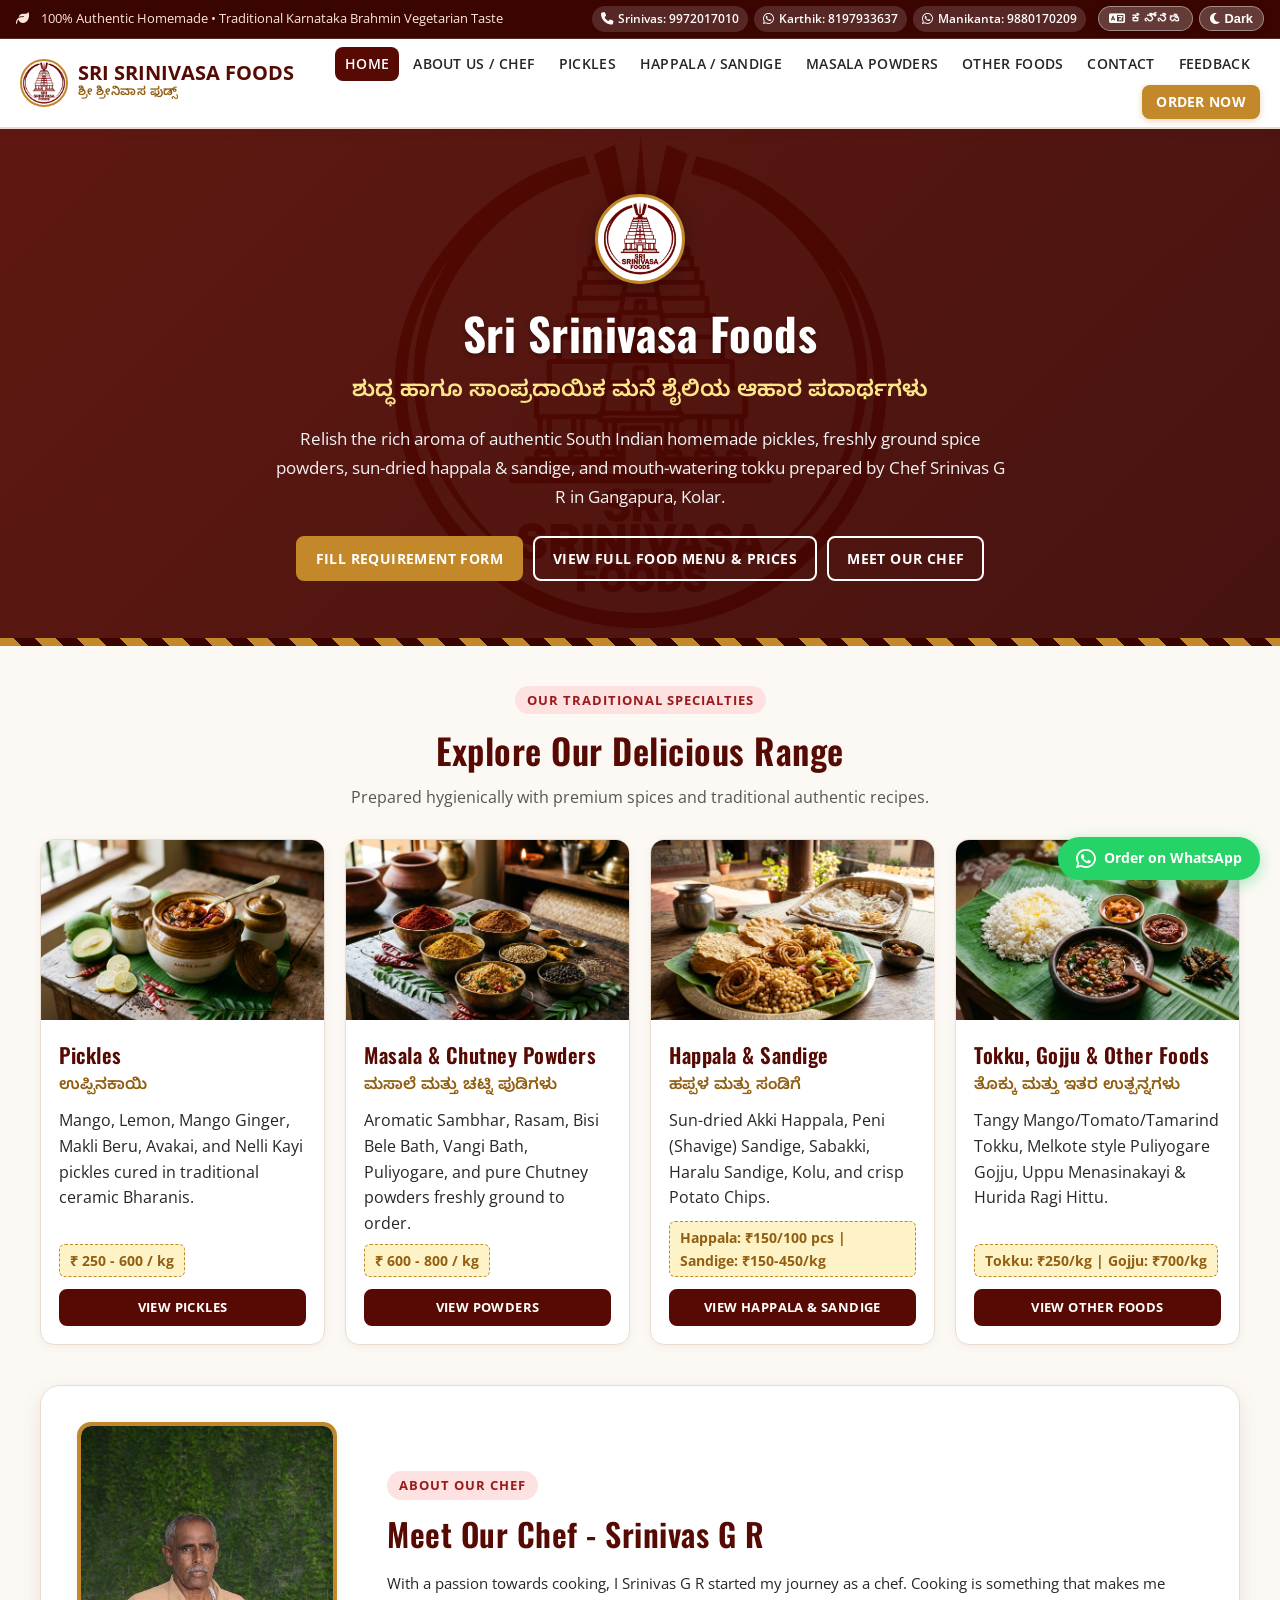
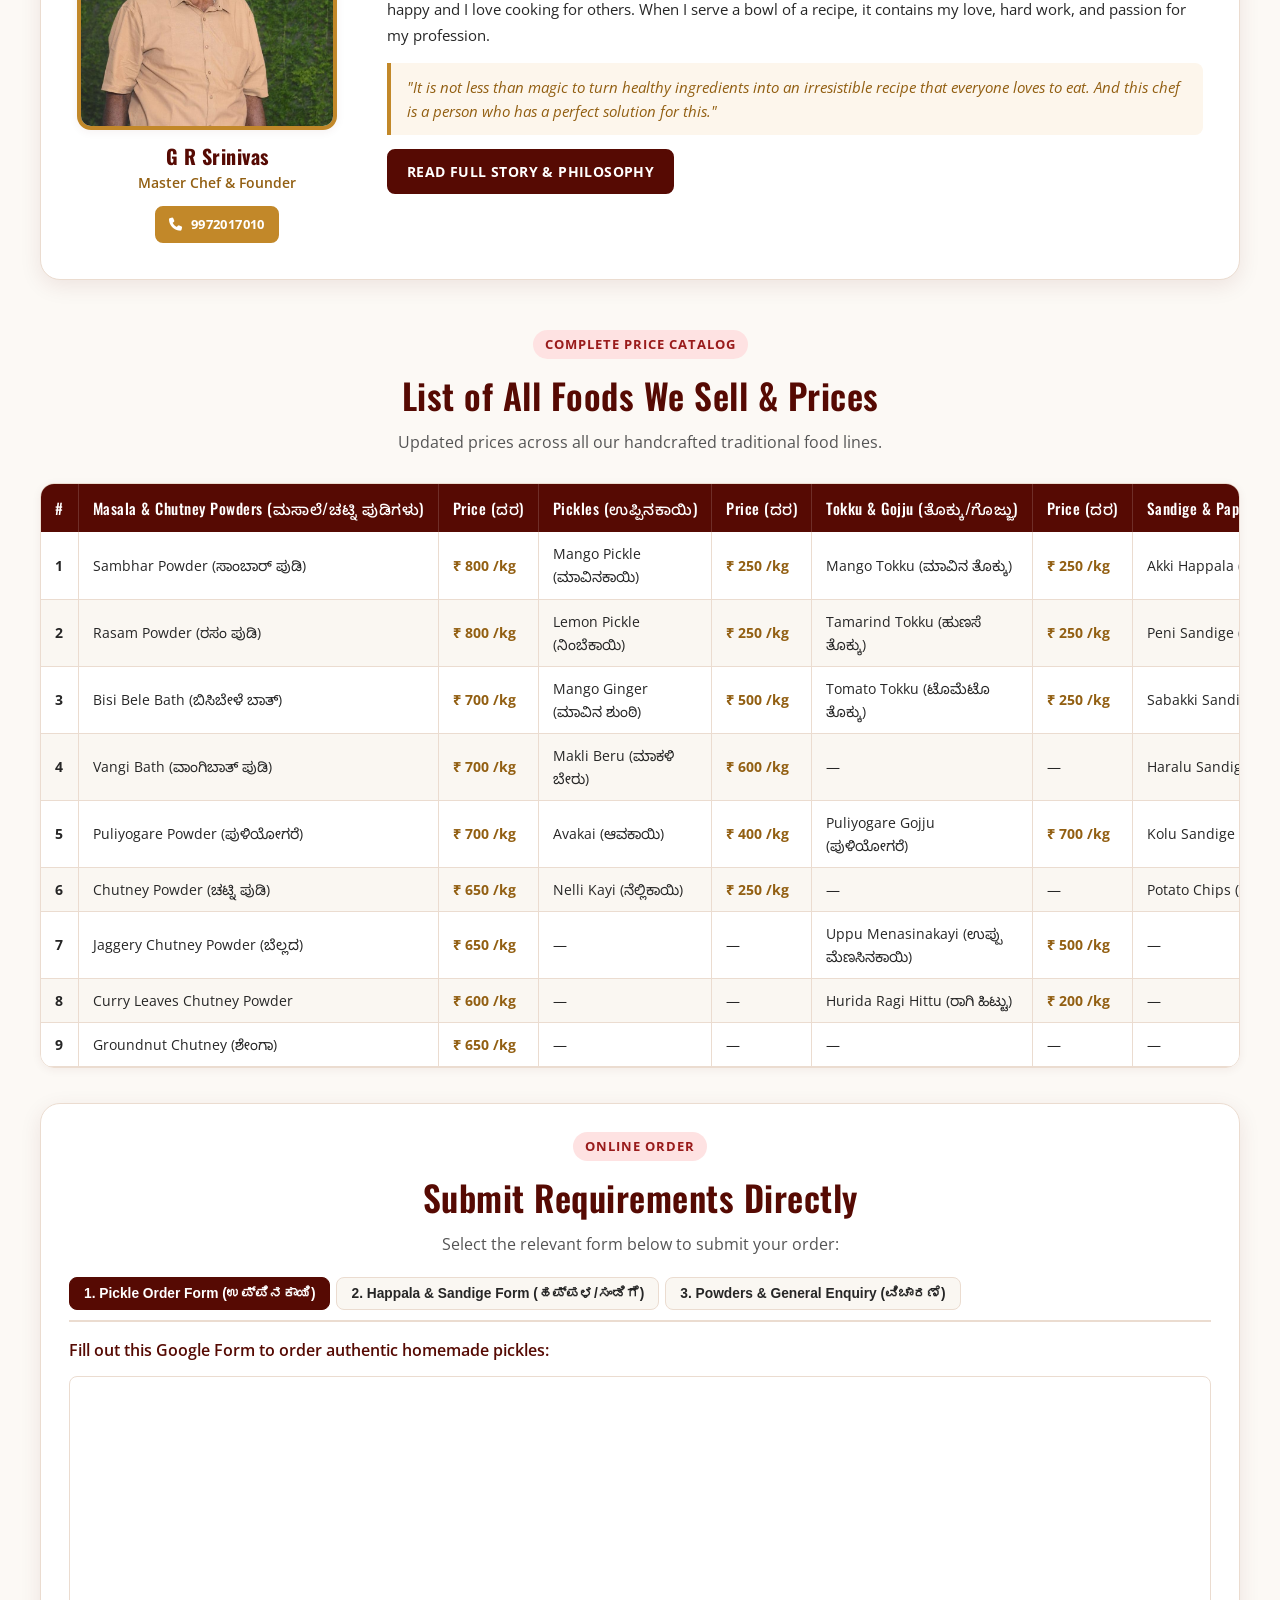
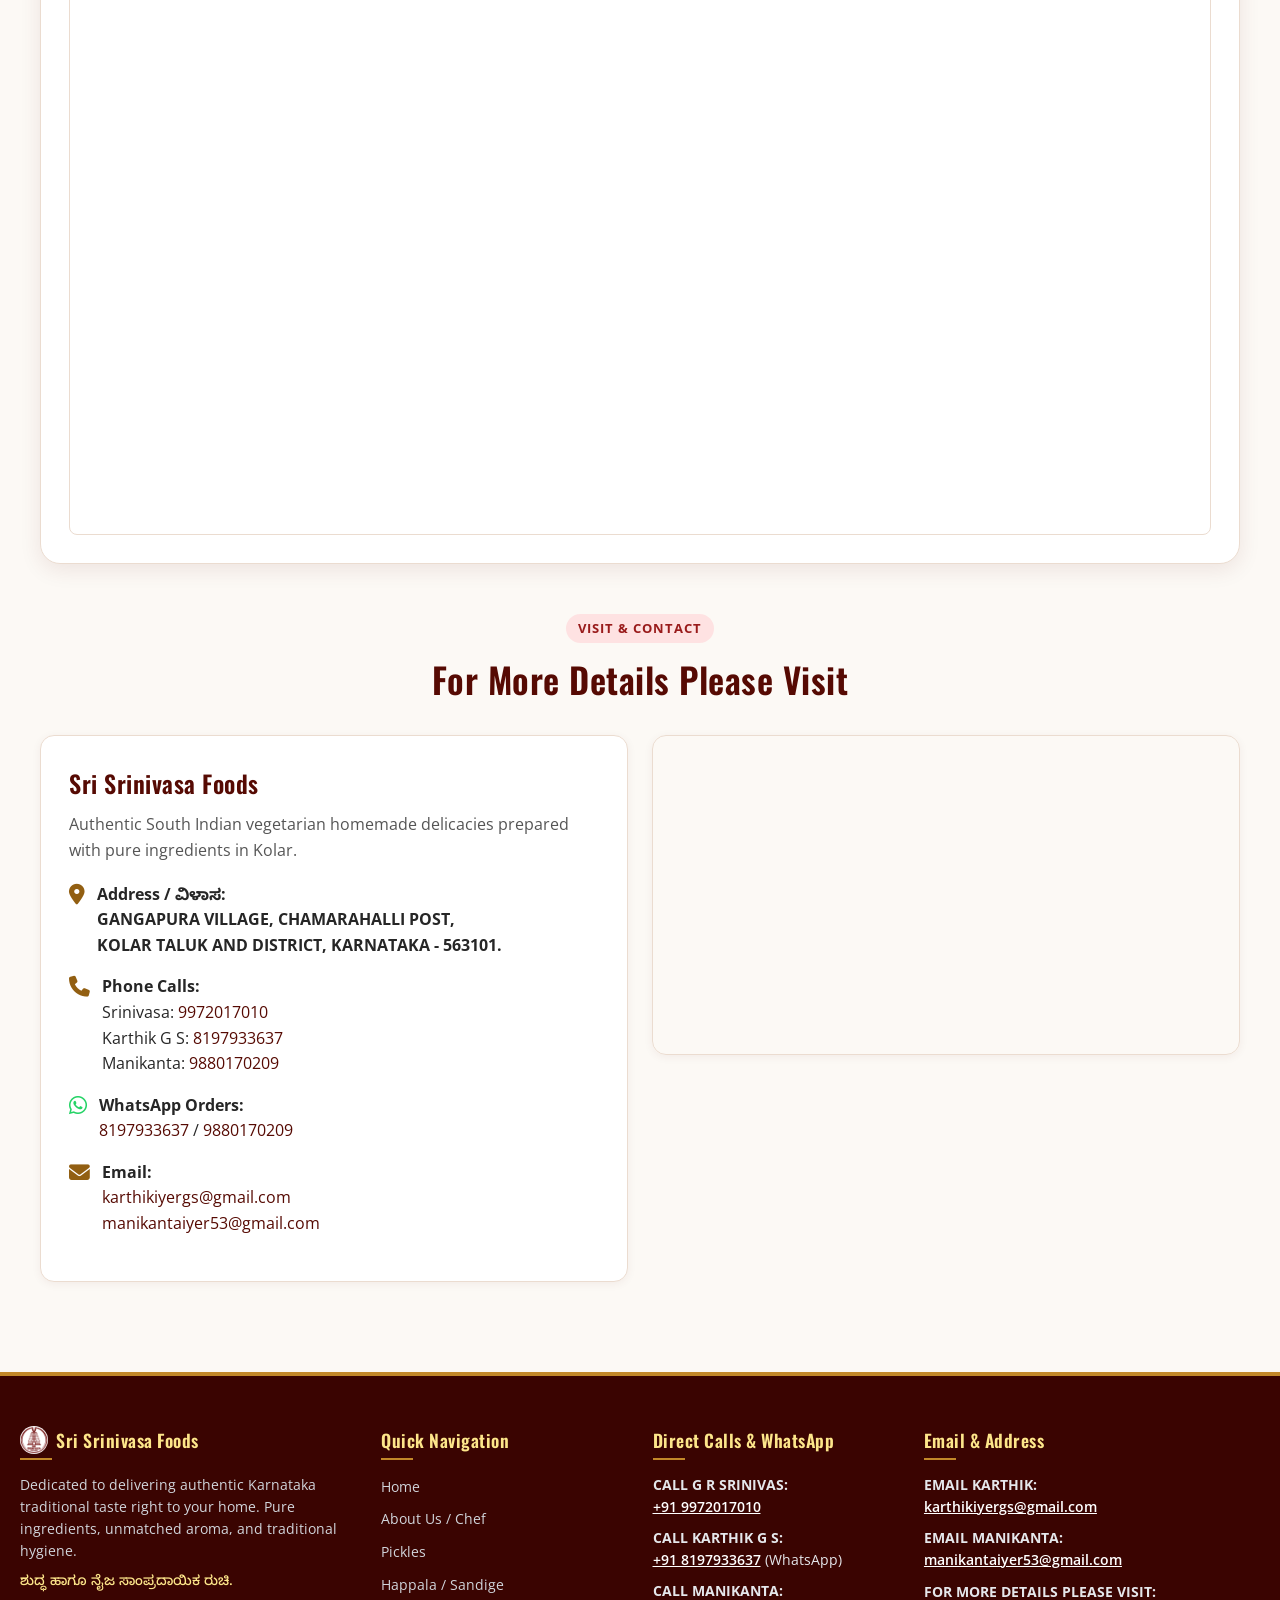
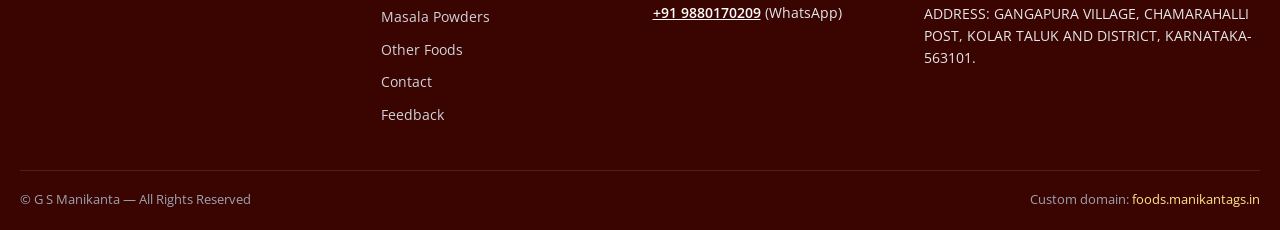
==== commit 84bd5e43: "photo change" ====
--- a/index.html
+++ b/index.html
@@ -177,7 +177,7 @@
     <!-- Meet Our Chef Preview Section -->
     <section class="chef-profile-card">
       <div class="chef-photo-wrap">
-        <img src="assets/chef.jpg" alt="Chef Srinivas G R" class="chef-photo">
+        <img src="assets/srinivasachef.jpeg" alt="Chef Srinivas G R" class="chef-photo">
         <h3 class="chef-badge-name">G R Srinivas</h3>
         <p class="chef-badge-title" data-en="Master Chef & Founder" data-kn="ಮುಖ್ಯ ಬಾಣಸಿಗರು ಮತ್ತು ಸಂಸ್ಥಾಪಕರು">Master Chef & Founder</p>
         <div style="margin-top: 12px;">
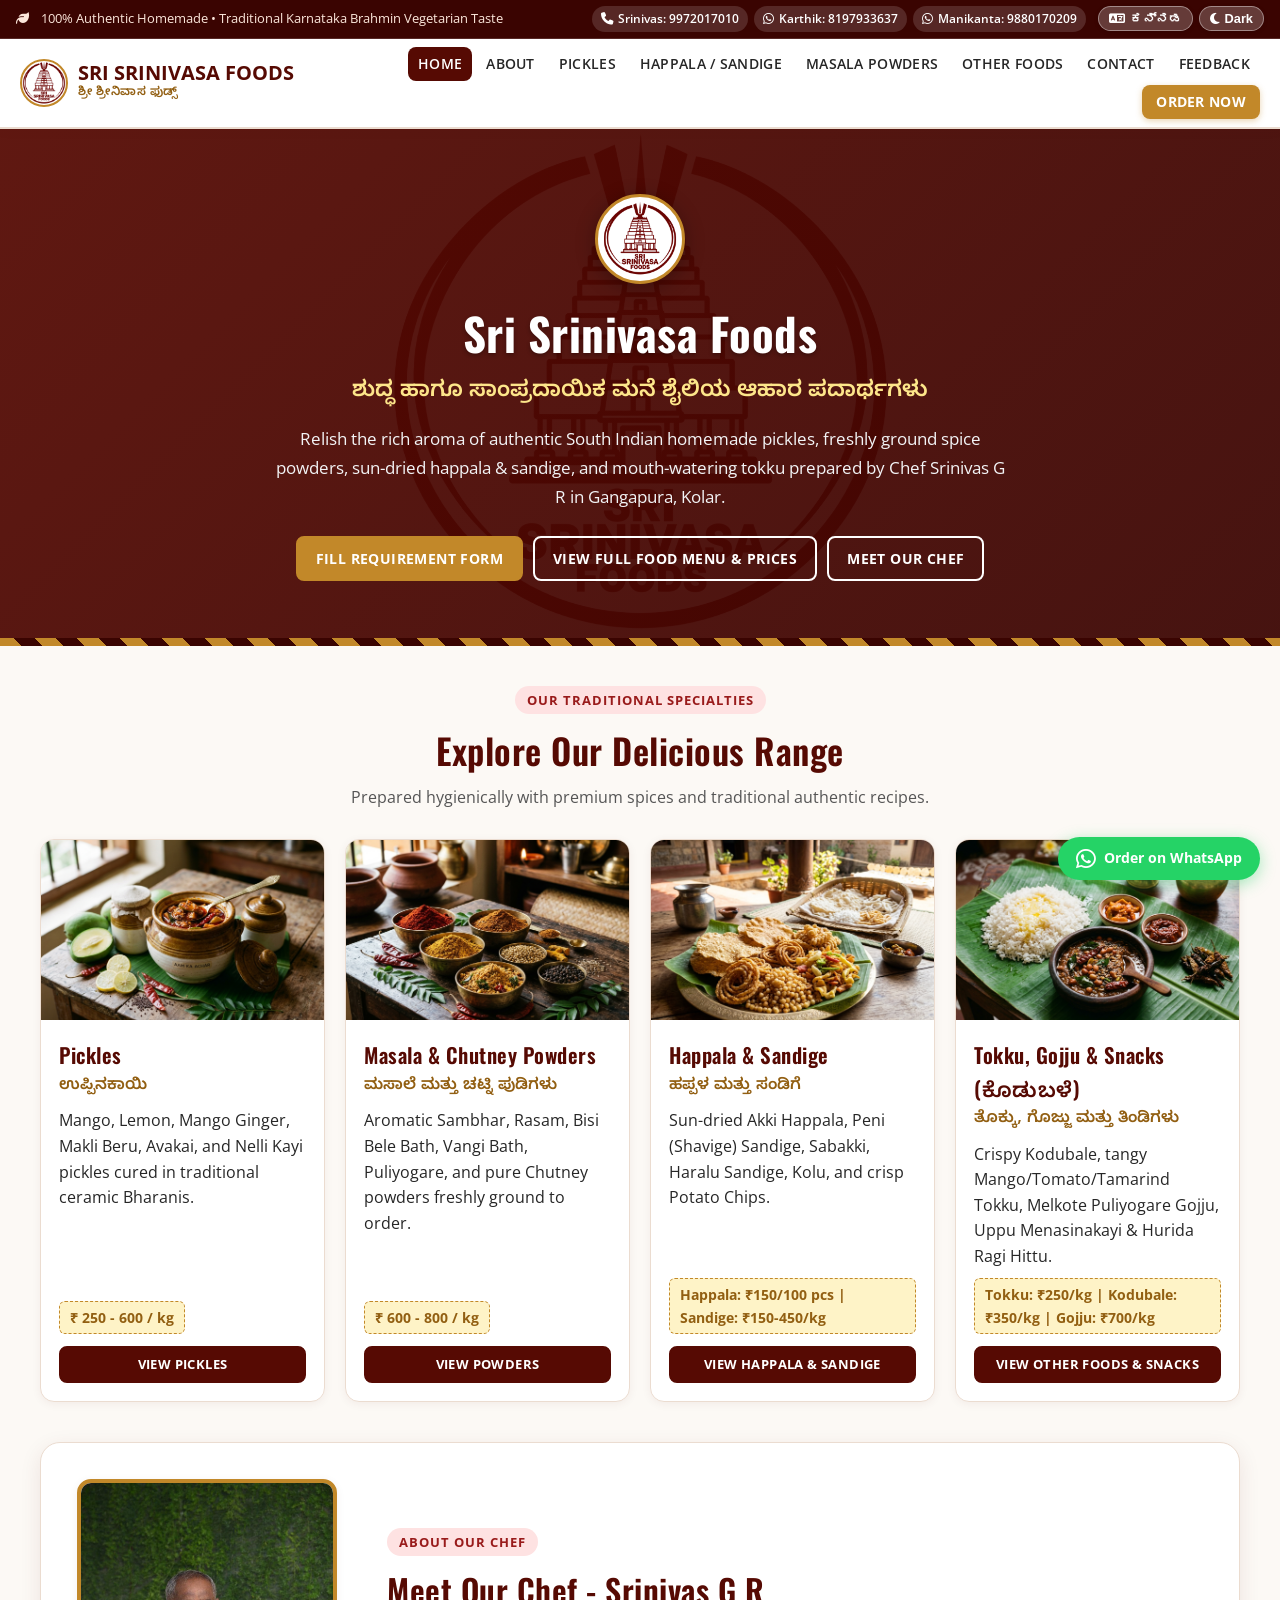
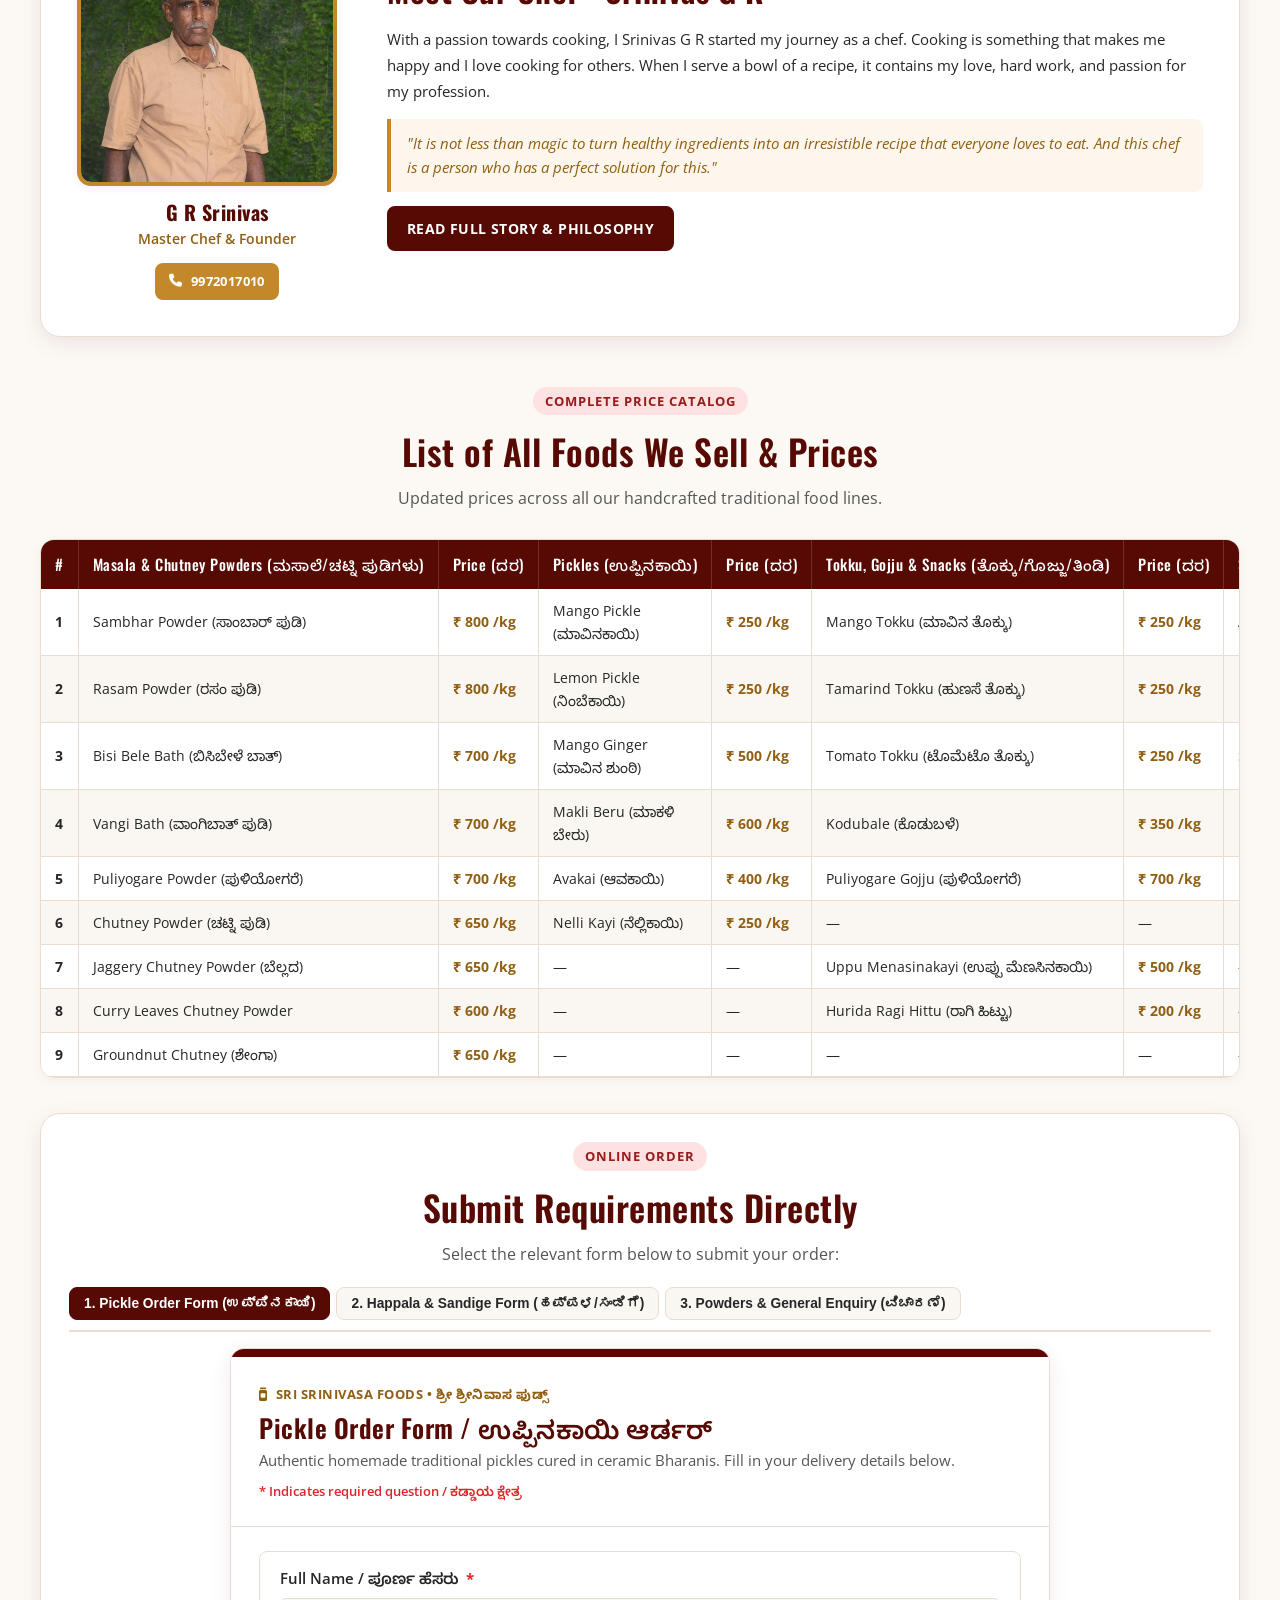
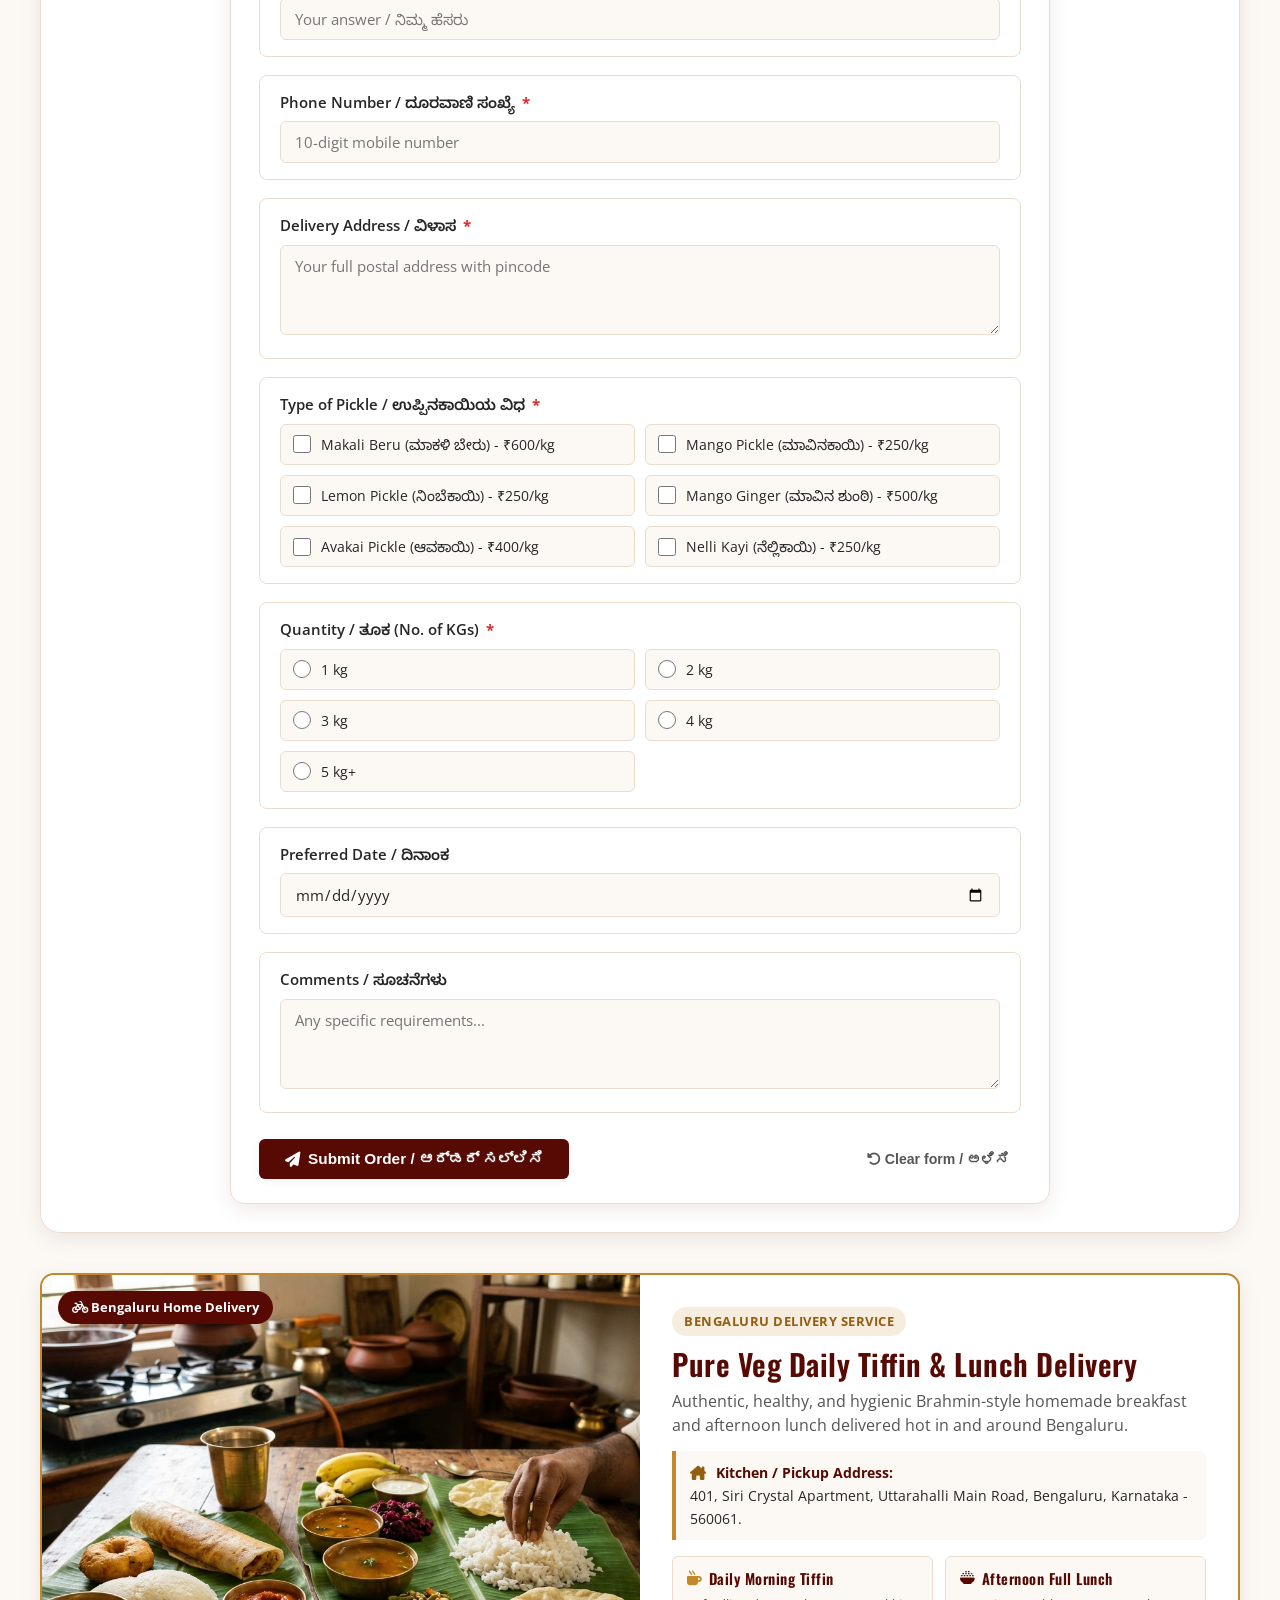
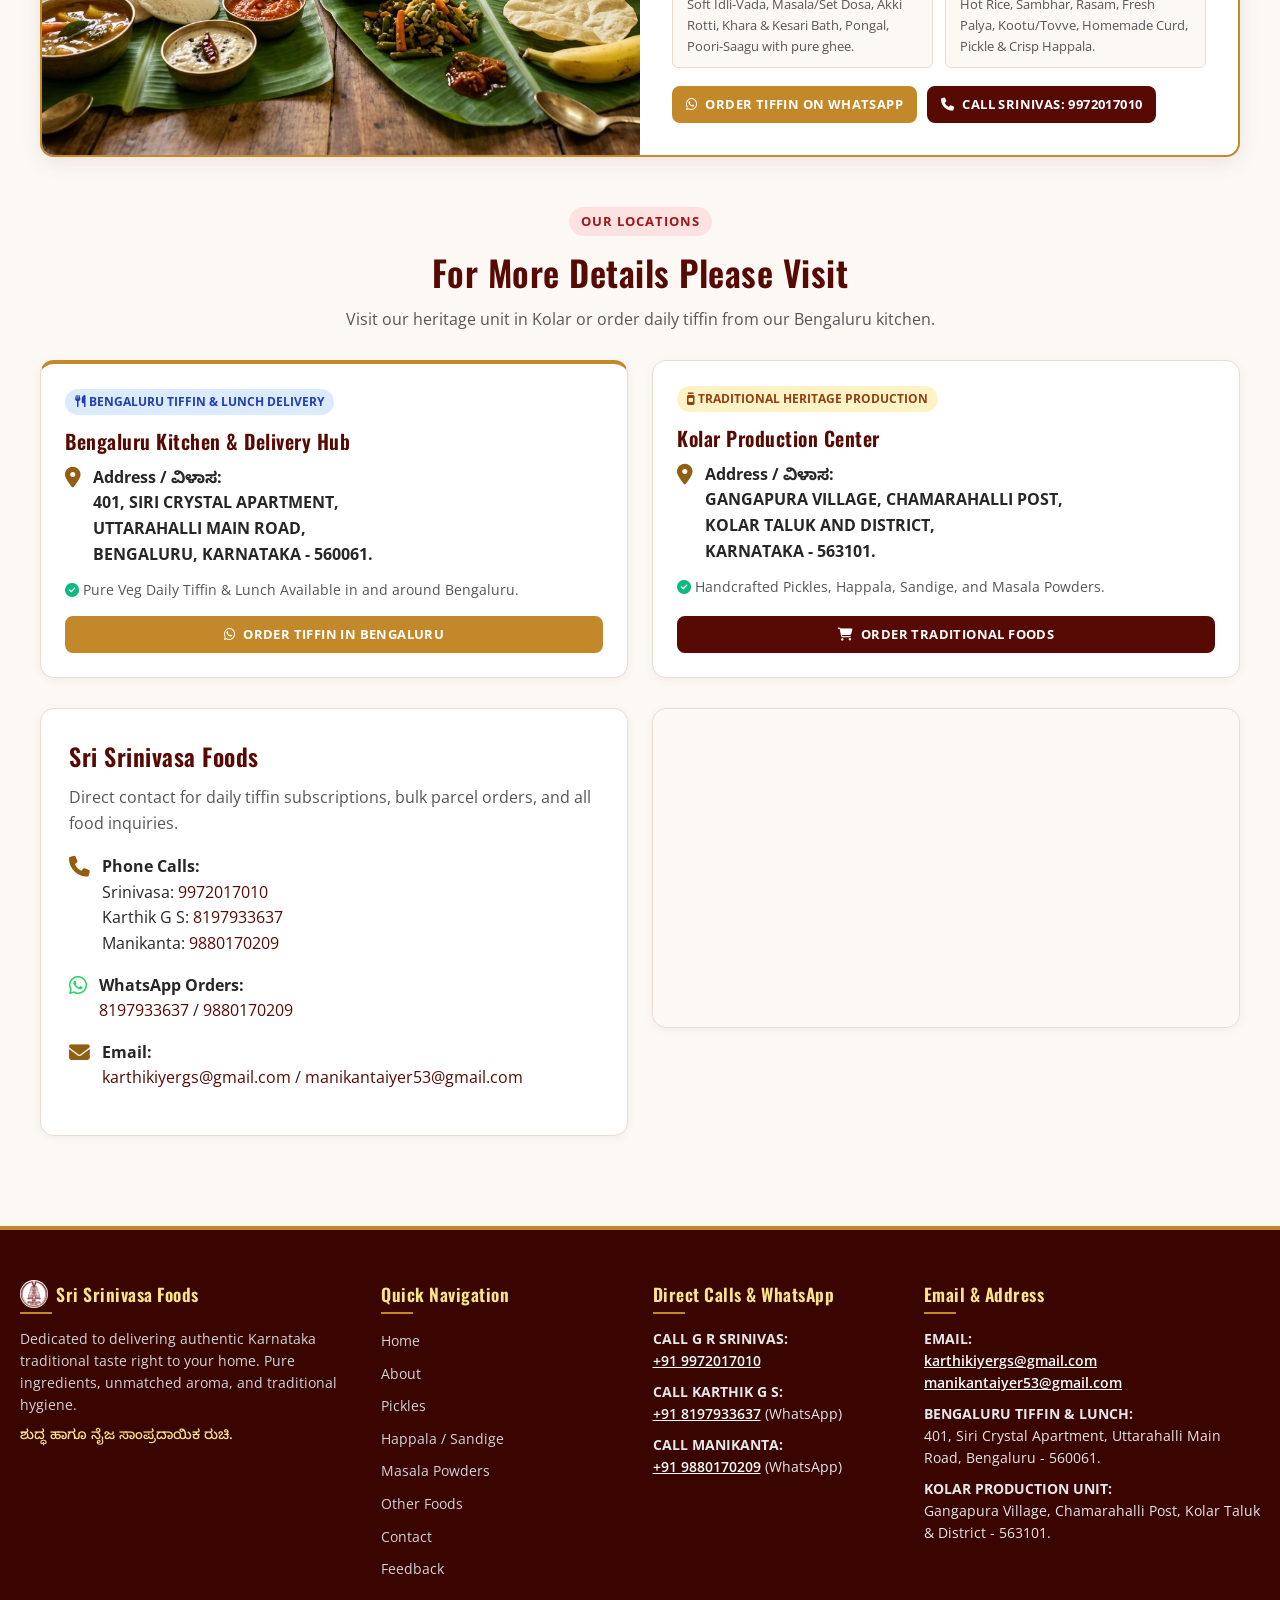
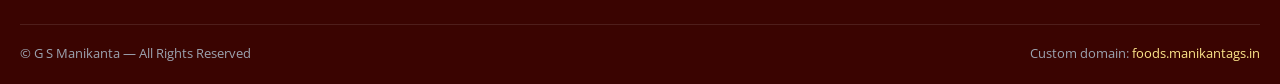
==== commit 73dad9bb: "tiffin and lunch" ====
--- a/index.html
+++ b/index.html
@@ -61,7 +61,7 @@
       <nav>
         <ul class="nav-menu" id="navMenu">
           <li><a href="index.html" class="nav-link active" data-i18n="navHome">Home</a></li>
-          <li><a href="about.html" class="nav-link" data-i18n="navAbout">About Us / Chef</a></li>
+          <li><a href="about.html" class="nav-link" data-i18n="navAbout">About</a></li>
           <li><a href="pickles.html" class="nav-link" data-i18n="navPickles">Pickles</a></li>
           <li><a href="happalasandige.html" class="nav-link" data-i18n="navHappala">Happala / Sandige</a></li>
           <li><a href="chillie-powder.html" class="nav-link" data-i18n="navMasala">Masala Powders</a></li>
@@ -162,13 +162,13 @@
         </div>
         <div class="category-card-body">
           <div>
-            <h3 data-i18n="catOther">Tokku, Gojju & Other Foods</h3>
-            <div class="kannada-name kannada-text">ತೊಕ್ಕು ಮತ್ತು ಇತರ ಉತ್ಪನ್ನಗಳು</div>
-            <p data-i18n="catOtherDesc">Tangy Mango/Tomato/Tamarind Tokku, Melkote style Puliyogare Gojju, Uppu Menasinakayi & Hurida Ragi Hittu.</p>
-          </div>
-          <div>
-            <div class="price-badge">Tokku: ₹250/kg | Gojju: ₹700/kg</div>
-            <a href="other-foods.html" class="btn btn-primary btn-sm" style="width: 100%;" data-en="View Other Foods" data-kn="ಇತರ ಆಹಾರಗಳನ್ನು ನೋಡಿ">View Other Foods <i class="fa-solid fa-arrow-right"></i></a>
+            <h3 data-i18n="catOther">Tokku, Gojju & Snacks (ಕೊಡುಬಳೆ)</h3>
+            <div class="kannada-name kannada-text">ತೊಕ್ಕು, ಗೊಜ್ಜು ಮತ್ತು ತಿಂಡಿಗಳು</div>
+            <p data-i18n="catOtherDesc">Crispy Kodubale, Tangy Mango/Tomato/Tamarind Tokku, Melkote style Puliyogare Gojju, Uppu Menasinakayi & Hurida Ragi Hittu.</p>
+          </div>
+          <div>
+            <div class="price-badge">Tokku: ₹250/kg | Kodubale: ₹350/kg | Gojju: ₹700/kg</div>
+            <a href="other-foods.html" class="btn btn-primary btn-sm" style="width: 100%;" data-en="View Other Foods & Snacks" data-kn="ಇತರ ಆಹಾರ & ತಿಂಡಿಗಳನ್ನು ನೋಡಿ">View Other Foods & Snacks <i class="fa-solid fa-arrow-right"></i></a>
           </div>
         </div>
       </div>
@@ -215,7 +215,7 @@
               <th>Price (ದರ)</th>
               <th>Pickles (ಉಪ್ಪಿನಕಾಯಿ)</th>
               <th>Price (ದರ)</th>
-              <th>Tokku & Gojju (ತೊಕ್ಕು/ಗೊಜ್ಜು)</th>
+              <th>Tokku, Gojju & Snacks (ತೊಕ್ಕು/ಗೊಜ್ಜು/ತಿಂಡಿ)</th>
               <th>Price (ದರ)</th>
               <th>Sandige & Papad (ಹಪ್ಪಳ/ಸಂಡಿಗೆ)</th>
               <th>Price (ದರ)</th>
@@ -261,8 +261,8 @@
               <td class="table-price">₹ 700 /kg</td>
               <td>Makli Beru (ಮಾಕಳಿ ಬೇರು)</td>
               <td class="table-price">₹ 600 /kg</td>
-              <td>—</td>
-              <td>—</td>
+              <td>Kodubale (ಕೊಡುಬಳೆ)</td>
+              <td class="table-price">₹ 350 /kg</td>
               <td>Haralu Sandige (ಹರಳು ಸಂಡಿಗೆ)</td>
               <td class="table-price">₹ 450 /kg</td>
             </tr>
@@ -342,61 +342,361 @@
 
       <!-- Tab 1: Pickle Order Form -->
       <div class="tab-content active" id="form-pickle">
-        <div style="margin-bottom: 12px; font-weight: 600; color: var(--primary);" data-en="Fill out this Google Form to order authentic homemade pickles:" data-kn="ಶುದ್ಧ ಮನೆ ಶೈಲಿಯ ಉಪ್ಪಿನಕಾಯಿಗಳನ್ನು ಆರ್ಡರ್ ಮಾಡಲು ಈ ಗೂಗಲ್ ಫಾರ್ಮ್ ಭರ್ತಿ ಮಾಡಿ:">
-          <i class="fa-solid fa-circle-info"></i> Fill out this Google Form to order authentic homemade pickles:
-        </div>
-        <div class="form-iframe-container">
-          <iframe src="https://docs.google.com/forms/d/e/1FAIpQLSfUGhX7U0FCNlen4o87qn0iGZhvyr-rPb-TMg9YM86MnUKlVA/viewform?embedded=true" title="Pickle Order Form" loading="lazy">Loading Google Form…</iframe>
+        <div class="gf-form-card">
+          <div class="gf-form-header">
+            <div class="gf-form-brand">
+              <i class="fa-solid fa-jar"></i> Sri Srinivasa Foods • ಶ್ರೀ ಶ್ರೀನಿವಾಸ ಫುಡ್ಸ್
+            </div>
+            <h2 class="gf-form-title">Pickle Order Form / ಉಪ್ಪಿನಕಾಯಿ ಆರ್ಡರ್</h2>
+            <p class="gf-form-desc">Authentic homemade traditional pickles cured in ceramic Bharanis. Fill in your delivery details below.</p>
+            <div class="gf-required-notice">* Indicates required question / ಕಡ್ಡಾಯ ಕ್ಷೇತ್ರ</div>
+          </div>
+
+          <form action="https://api.web3forms.com/submit" method="POST" class="gf-form-body">
+            <input type="hidden" name="access_key" value="1e39391c-e480-4176-8931-613de96f3d66">
+            <input type="hidden" name="subject" value="New Pickle Order (Home Page) - Sri Srinivasa Foods">
+            <input type="hidden" name="from_name" value="Sri Srinivasa Foods Portal">
+            <input type="checkbox" name="botcheck" class="hidden" style="display: none;">
+
+            <div class="gf-question-box">
+              <label class="gf-label" for="idx_pickle_name">Full Name / ಪೂರ್ಣ ಹೆಸರು <span class="req-star">*</span></label>
+              <input type="text" id="idx_pickle_name" name="Full Name (ಹೆಸರು)" class="gf-input" placeholder="Your answer / ನಿಮ್ಮ ಹೆಸರು" required>
+            </div>
+
+            <div class="gf-question-box">
+              <label class="gf-label" for="idx_pickle_phone">Phone Number / ದೂರವಾಣಿ ಸಂಖ್ಯೆ <span class="req-star">*</span></label>
+              <input type="tel" id="idx_pickle_phone" name="Phone Number (ಫೋನ್)" class="gf-input" placeholder="10-digit mobile number" required>
+            </div>
+
+            <div class="gf-question-box">
+              <label class="gf-label" for="idx_pickle_address">Delivery Address / ವಿಳಾಸ <span class="req-star">*</span></label>
+              <textarea id="idx_pickle_address" name="Delivery Address (ವಿಳಾಸ)" class="gf-textarea" placeholder="Your full postal address with pincode" required></textarea>
+            </div>
+
+            <div class="gf-question-box">
+              <label class="gf-label">Type of Pickle / ಉಪ್ಪಿನಕಾಯಿಯ ವಿಧ <span class="req-star">*</span></label>
+              <div class="gf-option-grid">
+                <label class="gf-option-item">
+                  <input type="checkbox" name="Pickle Items" value="Makali Beru (ಮಾಕಳಿ ಬೇರು) - ₹600/kg">
+                  <span>Makali Beru (ಮಾಕಳಿ ಬೇರು) - ₹600/kg</span>
+                </label>
+                <label class="gf-option-item">
+                  <input type="checkbox" name="Pickle Items" value="Mango Pickle (ಮಾವಿನಕಾಯಿ) - ₹250/kg">
+                  <span>Mango Pickle (ಮಾವಿನಕಾಯಿ) - ₹250/kg</span>
+                </label>
+                <label class="gf-option-item">
+                  <input type="checkbox" name="Pickle Items" value="Lemon Pickle (ನಿಂಬೆಕಾಯಿ) - ₹250/kg">
+                  <span>Lemon Pickle (ನಿಂಬೆಕಾಯಿ) - ₹250/kg</span>
+                </label>
+                <label class="gf-option-item">
+                  <input type="checkbox" name="Pickle Items" value="Mango Ginger Pickle (ಮಾವಿನ ಶುಂಠಿ) - ₹500/kg">
+                  <span>Mango Ginger (ಮಾವಿನ ಶುಂಠಿ) - ₹500/kg</span>
+                </label>
+                <label class="gf-option-item">
+                  <input type="checkbox" name="Pickle Items" value="Avakai Pickle (ಆವಕಾಯಿ) - ₹400/kg">
+                  <span>Avakai Pickle (ಆವಕಾಯಿ) - ₹400/kg</span>
+                </label>
+                <label class="gf-option-item">
+                  <input type="checkbox" name="Pickle Items" value="Nelli Kayi Pickle (ನೆಲ್ಲಿಕಾಯಿ) - ₹250/kg">
+                  <span>Nelli Kayi (ನೆಲ್ಲಿಕಾಯಿ) - ₹250/kg</span>
+                </label>
+              </div>
+            </div>
+
+            <div class="gf-question-box">
+              <label class="gf-label">Quantity / ತೂಕ (No. of KGs) <span class="req-star">*</span></label>
+              <div class="gf-option-grid">
+                <label class="gf-option-item"><input type="radio" name="Quantity (ತೂಕ)" value="1 kg" required><span>1 kg</span></label>
+                <label class="gf-option-item"><input type="radio" name="Quantity (ತೂಕ)" value="2 kg"><span>2 kg</span></label>
+                <label class="gf-option-item"><input type="radio" name="Quantity (ತೂಕ)" value="3 kg"><span>3 kg</span></label>
+                <label class="gf-option-item"><input type="radio" name="Quantity (ತೂಕ)" value="4 kg"><span>4 kg</span></label>
+                <label class="gf-option-item"><input type="radio" name="Quantity (ತೂಕ)" value="5 kg+"><span>5 kg+</span></label>
+              </div>
+            </div>
+
+            <div class="gf-question-box">
+              <label class="gf-label" for="idx_pickle_date">Preferred Date / ದಿನಾಂಕ</label>
+              <input type="date" id="idx_pickle_date" name="Preferred Date" class="gf-input">
+            </div>
+
+            <div class="gf-question-box">
+              <label class="gf-label" for="idx_pickle_comments">Comments / ಸೂಚನೆಗಳು</label>
+              <textarea id="idx_pickle_comments" name="Special Instructions" class="gf-textarea" placeholder="Any specific requirements..."></textarea>
+            </div>
+
+            <div class="gf-status-msg"></div>
+
+            <div class="gf-submit-wrap">
+              <button type="submit" class="gf-submit-btn">
+                <i class="fa-solid fa-paper-plane"></i> Submit Order / ಆರ್ಡರ್ ಸಲ್ಲಿಸಿ
+              </button>
+              <button type="reset" class="gf-reset-btn">
+                <i class="fa-solid fa-rotate-left"></i> Clear form / ಅಳಿಸಿ
+              </button>
+            </div>
+          </form>
         </div>
       </div>
 
       <!-- Tab 2: Happala Sandige Form -->
       <div class="tab-content" id="form-happala">
-        <div style="margin-bottom: 12px; font-weight: 600; color: var(--primary);" data-en="Fill out this Google Form for crisp Happala and Sandige orders:" data-kn="ಗರಿಗರಿಯಾದ ಹಪ್ಪಳ ಮತ್ತು ಸಂಡಿಗೆಗಳನ್ನು ಆರ್ಡರ್ ಮಾಡಲು ಈ ಗೂಗಲ್ ಫಾರ್ಮ್ ಭರ್ತಿ ಮಾಡಿ:">
-          <i class="fa-solid fa-circle-info"></i> Fill out this Google Form for crisp Happala and Sandige orders:
-        </div>
-        <div class="form-iframe-container">
-          <iframe src="https://docs.google.com/forms/d/e/1FAIpQLSegtS2fmlRlipv1yv1MAbSNl9i6fBzDNNwrh_xiB68VGMtzIw/viewform?embedded=true" title="Happala Sandige Order Form" loading="lazy">Loading Google Form…</iframe>
-        </div>
-      </div>
-
-      <!-- Tab 3: General Enquiry Form -->
+        <div class="gf-form-card">
+          <div class="gf-form-header">
+            <div class="gf-form-brand">
+              <i class="fa-solid fa-sun"></i> Sri Srinivasa Foods • ಶ್ರೀ ಶ್ರೀನಿವಾಸ ಫುಡ್ಸ್
+            </div>
+            <h2 class="gf-form-title">Happala & Sandige Order / ಹಪ್ಪಳ ಮತ್ತು ಸಂಡಿಗೆ</h2>
+            <p class="gf-form-desc">Sun-dried crispy Akki Happala, Peni Sandige, Sabakki, Haralu Sandige, and Kolu Sandige.</p>
+            <div class="gf-required-notice">* Indicates required question / ಕಡ್ಡಾಯ ಕ್ಷೇತ್ರ</div>
+          </div>
+
+          <form action="https://api.web3forms.com/submit" method="POST" class="gf-form-body">
+            <input type="hidden" name="access_key" value="1e39391c-e480-4176-8931-613de96f3d66">
+            <input type="hidden" name="subject" value="New Happala & Sandige Order (Home Page) - Sri Srinivasa Foods">
+            <input type="hidden" name="from_name" value="Sri Srinivasa Foods Portal">
+            <input type="checkbox" name="botcheck" class="hidden" style="display: none;">
+
+            <div class="gf-question-box">
+              <label class="gf-label" for="idx_happala_name">Full Name / ಪೂರ್ಣ ಹೆಸರು <span class="req-star">*</span></label>
+              <input type="text" id="idx_happala_name" name="Full Name (ಹೆಸರು)" class="gf-input" placeholder="Your answer / ನಿಮ್ಮ ಹೆಸರು" required>
+            </div>
+
+            <div class="gf-question-box">
+              <label class="gf-label" for="idx_happala_phone">Phone Number / ದೂರವಾಣಿ ಸಂಖ್ಯೆ <span class="req-star">*</span></label>
+              <input type="tel" id="idx_happala_phone" name="Phone Number (ಫೋನ್)" class="gf-input" placeholder="10-digit mobile number" required>
+            </div>
+
+            <div class="gf-question-box">
+              <label class="gf-label" for="idx_happala_address">Delivery Address / ವಿಳಾಸ <span class="req-star">*</span></label>
+              <textarea id="idx_happala_address" name="Delivery Address (ವಿಳಾಸ)" class="gf-textarea" placeholder="Your full postal address with pincode" required></textarea>
+            </div>
+
+            <div class="gf-question-box">
+              <label class="gf-label">Type of Product / ಉತ್ಪನ್ನದ ವಿಧ <span class="req-star">*</span></label>
+              <div class="gf-option-grid">
+                <label class="gf-option-item">
+                  <input type="checkbox" name="Happala Sandige Items" value="Akki Happala (ಅಕ್ಕಿ ಹಪ್ಪಳ) - ₹150/100no">
+                  <span>Akki Happala (ಅಕ್ಕಿ ಹಪ್ಪಳ) - ₹150/100no</span>
+                </label>
+                <label class="gf-option-item">
+                  <input type="checkbox" name="Happala Sandige Items" value="Peni Sandige (ಪೆಣಿ ಶಾವಿಗೆ ಸಂಡಿಗೆ) - ₹150/kg">
+                  <span>Peni Sandige (ಪೆಣಿ ಸಂಡಿಗೆ) - ₹150/kg</span>
+                </label>
+                <label class="gf-option-item">
+                  <input type="checkbox" name="Happala Sandige Items" value="Sabakki Sandige (ಸಾಬೂದಾನಿ/ಸಾಬಕ್ಕಿ) - ₹250/kg">
+                  <span>Sabakki Sandige (ಸಾಬಕ್ಕಿ) - ₹250/kg</span>
+                </label>
+                <label class="gf-option-item">
+                  <input type="checkbox" name="Happala Sandige Items" value="Haralu Sandige (ಹರಳು ಸಂಡಿಗೆ) - ₹450/kg">
+                  <span>Haralu Sandige (ಹರಳು ಸಂಡಿಗೆ) - ₹450/kg</span>
+                </label>
+                <label class="gf-option-item">
+                  <input type="checkbox" name="Happala Sandige Items" value="Kolu Sandige (ಕೋಲು ಸಂಡಿಗೆ) - ₹150/kg">
+                  <span>Kolu Sandige (ಕೋಲು ಸಂಡಿಗೆ) - ₹150/kg</span>
+                </label>
+                <label class="gf-option-item">
+                  <input type="checkbox" name="Happala Sandige Items" value="Potato Chips (ಆಲೂಗಡ್ಡೆ ಚಿಪ್ಸ್) - ₹250/kg">
+                  <span>Potato Chips (ಆಲೂಗಡ್ಡೆ ಚಿಪ್ಸ್) - ₹250/kg</span>
+                </label>
+              </div>
+            </div>
+
+            <div class="gf-question-box">
+              <label class="gf-label" for="idx_happala_qty">Quantity / ಪ್ರಮಾಣ (Kgs or Nos) <span class="req-star">*</span></label>
+              <input type="text" id="idx_happala_qty" name="Quantity Required" class="gf-input" placeholder="e.g. 2 kg Haralu Sandige, 100no Akki Happala" required>
+            </div>
+
+            <div class="gf-question-box">
+              <label class="gf-label" for="idx_happala_date">Preferred Date / ದಿನಾಂಕ</label>
+              <input type="date" id="idx_happala_date" name="Preferred Date" class="gf-input">
+            </div>
+
+            <div class="gf-question-box">
+              <label class="gf-label" for="idx_happala_comments">Comments / ಇತರ ವಿವರಗಳು</label>
+              <textarea id="idx_happala_comments" name="Special Instructions" class="gf-textarea" placeholder="Any special requests..."></textarea>
+            </div>
+
+            <div class="gf-status-msg"></div>
+
+            <div class="gf-submit-wrap">
+              <button type="submit" class="gf-submit-btn">
+                <i class="fa-solid fa-paper-plane"></i> Submit Order / ಆರ್ಡರ್ ಸಲ್ಲಿಸಿ
+              </button>
+              <button type="reset" class="gf-reset-btn">
+                <i class="fa-solid fa-rotate-left"></i> Clear form / ಅಳಿಸಿ
+              </button>
+            </div>
+          </form>
+        </div>
+      </div>
+
+      <!-- Tab 3: General Enquiry & Powders Form -->
       <div class="tab-content" id="form-enquiry">
-        <div style="margin-bottom: 12px; font-weight: 600; color: var(--primary);" data-en="For masala powders, tokku, gojju, and bulk orders:" data-kn="ಮಸಾಲೆ ಪುಡಿಗಳು, ತೊಕ್ಕು, ಗೊಜ್ಜು ಹಾಗೂ ಹೆಚ್ಚಿನ ವಿವರಗಳಿಗಾಗಿ:">
-          <i class="fa-solid fa-circle-info"></i> For masala powders, tokku, gojju, and bulk orders:
-        </div>
-        <div class="form-iframe-container">
-          <iframe src="https://docs.google.com/forms/d/e/1FAIpQLSefMzP3ZZ7F4mejpyzr_SbhvPMW8485qu43hGn3aRt2aYmDTQ/viewform?embedded=true" title="General Enquiry Form" loading="lazy">Loading Google Form…</iframe>
+        <div class="gf-form-card">
+          <div class="gf-form-header">
+            <div class="gf-form-brand">
+              <i class="fa-solid fa-clipboard-question"></i> Sri Srinivasa Foods • ಶ್ರೀ ಶ್ರೀನಿವಾಸ ಫುಡ್ಸ್
+            </div>
+            <h2 class="gf-form-title">General Enquiry & Masala Powders / ವಿಚಾರಣೆ & ಮಸಾಲೆ ಪುಡಿಗಳು</h2>
+            <p class="gf-form-desc">For spice powders, special foods (tokku/gojju), catering orders, or questions.</p>
+            <div class="gf-required-notice">* Indicates required question / ಕಡ್ಡಾಯ ಕ್ಷೇತ್ರ</div>
+          </div>
+
+          <form action="https://api.web3forms.com/submit" method="POST" class="gf-form-body">
+            <input type="hidden" name="access_key" value="1e39391c-e480-4176-8931-613de96f3d66">
+            <input type="hidden" name="subject" value="New Enquiry / Spice Order (Home Page) - Sri Srinivasa Foods">
+            <input type="hidden" name="from_name" value="Sri Srinivasa Foods Portal">
+            <input type="checkbox" name="botcheck" class="hidden" style="display: none;">
+
+            <div class="gf-question-box">
+              <label class="gf-label" for="idx_enq_name">Full Name / ಪೂರ್ಣ ಹೆಸರು <span class="req-star">*</span></label>
+              <input type="text" id="idx_enq_name" name="Full Name (ಹೆಸರು)" class="gf-input" placeholder="Your answer / ನಿಮ್ಮ ಹೆಸರು" required>
+            </div>
+
+            <div class="gf-question-box">
+              <label class="gf-label" for="idx_enq_phone">Phone Number / ದೂರವಾಣಿ ಸಂಖ್ಯೆ <span class="req-star">*</span></label>
+              <input type="tel" id="idx_enq_phone" name="Phone Number (ಫೋನ್)" class="gf-input" placeholder="10-digit mobile number" required>
+            </div>
+
+            <div class="gf-question-box">
+              <label class="gf-label" for="idx_enq_email">Email Address / ಇಮೇಲ್</label>
+              <input type="email" id="idx_enq_email" name="Email Address" class="gf-input" placeholder="example@email.com">
+            </div>
+
+            <div class="gf-question-box">
+              <label class="gf-label" for="idx_enq_address">Address / City / ವಿಳಾಸ</label>
+              <textarea id="idx_enq_address" name="Address (ವಿಳಾಸ)" class="gf-textarea" placeholder="Your city or delivery address"></textarea>
+            </div>
+
+            <div class="gf-question-box">
+              <label class="gf-label" for="idx_enq_message">Requirement or Enquiry Details / ವಿವರಗಳು <span class="req-star">*</span></label>
+              <textarea id="idx_enq_message" name="Enquiry Message / Order Details" class="gf-textarea" placeholder="Mention powders, quantities, or your query..." required></textarea>
+            </div>
+
+            <div class="gf-status-msg"></div>
+
+            <div class="gf-submit-wrap">
+              <button type="submit" class="gf-submit-btn">
+                <i class="fa-solid fa-paper-plane"></i> Send Enquiry / ವಿಚಾರಣೆ ಸಲ್ಲಿಸಿ
+              </button>
+              <button type="reset" class="gf-reset-btn">
+                <i class="fa-solid fa-rotate-left"></i> Clear form / ಅಳಿಸಿ
+              </button>
+            </div>
+          </form>
         </div>
       </div>
     </section>
 
-    <!-- Location & Direct Contacts -->
+    <!-- Bengaluru Daily Tiffin & Lunch Delivery Section -->
+    <section class="tiffin-showcase-card">
+      <div class="tiffin-img-wrap">
+        <img src="assets/tiffin_lunch.jpg" alt="Traditional Pure Veg Tiffin and Lunch Delivery in Bengaluru" loading="lazy">
+        <span class="tiffin-overlay-badge"><i class="fa-solid fa-bicycle"></i> Bengaluru Home Delivery</span>
+      </div>
+      <div class="tiffin-content-wrap">
+        <span class="tiffin-tag" data-en="Bengaluru Delivery Service" data-kn="ಬೆಂಗಳೂರು ಹೋಮ್ ಡೆಲಿವರಿ">Bengaluru Delivery Service</span>
+        <h2 class="tiffin-title" data-en="Pure Veg Daily Tiffin & Lunch Delivery" data-kn="ಶುದ್ಧ ಸಸ್ಯಾಹಾರಿ ದಿನನಿತ್ಯದ ತಿಂಡಿ & ಊಟ">Pure Veg Daily Tiffin & Lunch Delivery</h2>
+        <p style="color: var(--text-muted); line-height: 1.5;" data-en="Authentic, healthy, and hygienic Brahmin-style homemade breakfast and afternoon lunch delivered hot in and around Bengaluru." data-kn="ಬೆಂಗಳೂರು ಹಾಗೂ ಸುತ್ತಮುತ್ತ ಶುದ್ಧ ಮನೆ ಶೈಲಿಯ ಬ್ರಾಹ್ಮಣ ಪದ್ಧತಿಯ ರುಚಿಕರವಾದ ತಿಂಡಿ ಮತ್ತು ಮಧ್ಯಾಹ್ನದ ಊಟದ ಹೋಮ್ ಡೆಲಿವರಿ ಸೇವೆ ಲಭ್ಯವಿದೆ.">
+          Authentic, healthy, and hygienic Brahmin-style homemade breakfast and afternoon lunch delivered hot in and around Bengaluru.
+        </p>
+
+        <div class="tiffin-location-box">
+          <i class="fa-solid fa-house-chimney" style="color: var(--accent-gold-dark); margin-right: 6px;"></i>
+          <strong>Kitchen / Pickup Address:</strong><br>
+          <span>401, Siri Crystal Apartment, Uttarahalli Main Road, Bengaluru, Karnataka - 560061.</span>
+        </div>
+
+        <div class="tiffin-menu-grid">
+          <div class="tiffin-menu-item">
+            <h4><i class="fa-solid fa-mug-hot" style="color: var(--accent-gold);"></i> Daily Morning Tiffin</h4>
+            <p style="font-size: 0.82rem; color: var(--text-muted);">Soft Idli-Vada, Masala/Set Dosa, Akki Rotti, Khara & Kesari Bath, Pongal, Poori-Saagu with pure ghee.</p>
+          </div>
+          <div class="tiffin-menu-item">
+            <h4><i class="fa-solid fa-bowl-rice" style="color: var(--primary);"></i> Afternoon Full Lunch</h4>
+            <p style="font-size: 0.82rem; color: var(--text-muted);">Hot Rice, Sambhar, Rasam, Fresh Palya, Kootu/Tovve, Homemade Curd, Pickle & Crisp Happala.</p>
+          </div>
+        </div>
+
+        <div class="tiffin-action-buttons">
+          <a href="https://wa.me/919880170209?text=Namaskara,%20I%20am%20interested%20in%20Daily%20Tiffin%20and%20Lunch%20delivery%20in%20Bengaluru." target="_blank" rel="noopener" class="btn btn-gold btn-sm">
+            <i class="fa-brands fa-whatsapp"></i> Order Tiffin on WhatsApp
+          </a>
+          <a href="tel:+919972017010" class="btn btn-primary btn-sm">
+            <i class="fa-solid fa-phone"></i> Call Srinivas: 9972017010
+          </a>
+        </div>
+      </div>
+    </section>
+
+    <!-- Location & Direct Contacts Section -->
     <section style="margin-top: 50px;">
       <div class="section-header">
-        <span class="section-tag" data-en="Visit & Contact" data-kn="ಭೇಟಿ ನೀಡಿ ಮತ್ತು ಸಂಪರ್ಕಿಸಿ">Visit & Contact</span>
-        <h2 class="section-title" data-i18n="contactTitle">For More Details Please Visit</h2>
-      </div>
-
-      <div class="feedback-grid">
+        <span class="section-tag" data-en="Our Locations" data-kn="ನಮ್ಮ ವಿಳಾಸಗಳು">Our Locations</span>
+        <h2 class="section-title" data-i18n="contactTitle">For More Details Please Visit & Contact</h2>
+        <p class="section-subtitle" data-en="Visit our heritage unit in Kolar or order daily tiffin from our Bengaluru kitchen." data-kn="ಕೋಲಾರದ ನಮ್ಮ ಸಾಂಪ್ರದಾಯಿಕ ಕೇಂದ್ರ ಅಥವಾ ಬೆಂಗಳೂರಿನ ತಿಂಡಿ & ಊಟದ ಕೇಂದ್ರವನ್ನು ಸಂಪರ್ಕಿಸಿ.">Visit our heritage unit in Kolar or order daily tiffin from our Bengaluru kitchen.</p>
+      </div>
+
+      <div class="locations-two-grid">
+        <!-- Location 1: Bengaluru Kitchen -->
+        <div class="location-detail-card primary-loc">
+          <div>
+            <span class="loc-badge bengaluru"><i class="fa-solid fa-utensils"></i> Bengaluru Tiffin & Lunch Delivery</span>
+            <h3 style="color: var(--primary); font-size: 1.25rem; margin-bottom: 8px;">Bengaluru Kitchen & Delivery Hub</h3>
+            <div class="address-item" style="margin-bottom: 12px;">
+              <i class="fa-solid fa-location-dot address-icon"></i>
+              <div>
+                <strong>Address / ವಿಳಾಸ:</strong>
+                <p><strong>401, SIRI CRYSTAL APARTMENT,<br>UTTARAHALLI MAIN ROAD,<br>BENGALURU, KARNATAKA - 560061.</strong></p>
+              </div>
+            </div>
+            <p style="font-size: 0.88rem; color: var(--text-muted); margin-bottom: 14px;">
+              <i class="fa-solid fa-check-circle" style="color: #10b981;"></i> Pure Veg Daily Tiffin & Lunch Available in and around Bengaluru.
+            </p>
+          </div>
+          <div>
+            <a href="https://wa.me/919880170209?text=Namaskara,%20I%20would%20like%20to%20order%20Daily%20Tiffin/Lunch%20in%20Bengaluru." target="_blank" rel="noopener" class="btn btn-gold btn-sm" style="width: 100%;">
+              <i class="fa-brands fa-whatsapp"></i> Order Tiffin in Bengaluru
+            </a>
+          </div>
+        </div>
+
+        <!-- Location 2: Kolar Production Unit -->
+        <div class="location-detail-card">
+          <div>
+            <span class="loc-badge kolar"><i class="fa-solid fa-jar"></i> Traditional Heritage Production</span>
+            <h3 style="color: var(--primary); font-size: 1.25rem; margin-bottom: 8px;">Kolar Production Center</h3>
+            <div class="address-item" style="margin-bottom: 12px;">
+              <i class="fa-solid fa-location-dot address-icon"></i>
+              <div>
+                <strong>Address / ವಿಳಾಸ:</strong>
+                <p><strong>GANGAPURA VILLAGE, CHAMARAHALLI POST,<br>KOLAR TALUK AND DISTRICT,<br>KARNATAKA - 563101.</strong></p>
+              </div>
+            </div>
+            <p style="font-size: 0.88rem; color: var(--text-muted); margin-bottom: 14px;">
+              <i class="fa-solid fa-check-circle" style="color: #10b981;"></i> Handcrafted Pickles, Happala, Sandige, and Masala Powders.
+            </p>
+          </div>
+          <div>
+            <a href="order.html" class="btn btn-primary btn-sm" style="width: 100%;">
+              <i class="fa-solid fa-cart-shopping"></i> Order Traditional Foods
+            </a>
+          </div>
+        </div>
+      </div>
+
+      <!-- Contact Details & Map Grid -->
+      <div class="feedback-grid" style="margin-top: 30px;">
         <div class="feedback-info-box">
           <h3 data-i18n="heroTitle">Sri Srinivasa Foods</h3>
-          <p style="margin-bottom: 18px; color: var(--text-muted);" data-en="Authentic South Indian vegetarian homemade delicacies prepared with pure ingredients in Kolar." data-kn="ಕೋಲಾರ ಜಿಲ್ಲೆಯಲ್ಲಿ ಶುದ್ಧ ನೈಸರ್ಗಿಕ ಪದಾರ್ಥಗಳನ್ನು ಬಳಸಿ ತಯಾರಿಸಲಾದ ಸಾಂಪ್ರದಾಯಿಕ ಸಸ್ಯಾಹಾರಿ ಆಹಾರ ಉತ್ಪನ್ನಗಳು.">
-            Authentic South Indian vegetarian homemade delicacies prepared with pure ingredients in Kolar.
+          <p style="margin-bottom: 18px; color: var(--text-muted);" data-en="Direct contact for daily tiffin subscriptions, bulk parcel orders, and all food inquiries." data-kn="ದಿನನಿತ್ಯದ ಊಟ-ತಿಂಡಿ, ಉಪ್ಪಿನಕಾಯಿ, ಹಪ್ಪಳ, ಸಂಡಿಗೆ ಮತ್ತು ಮಸಾಲೆ ಪುಡಿಗಳಿಗಾಗಿ ನೇರವಾಗಿ ಸಂಪರ್ಕಿಸಿ.">
+            Direct contact for daily tiffin subscriptions, bulk parcel orders, and all food inquiries.
           </p>
-
-          <div class="address-item">
-            <i class="fa-solid fa-location-dot address-icon"></i>
-            <div>
-              <strong data-i18n="addressLabel">Address / ವಿಳಾಸ:</strong>
-              <p><strong>GANGAPURA VILLAGE, CHAMARAHALLI POST,<br>KOLAR TALUK AND DISTRICT, KARNATAKA - 563101.</strong></p>
-            </div>
-          </div>
 
           <div class="address-item">
             <i class="fa-solid fa-phone address-icon"></i>
             <div>
-              <strong data-i18n="phoneLabel">Phone Calls:</strong>
+              <strong data-i18n="phoneLabel">Direct Calls:</strong>
               <p>
                 Srinivasa: <a href="tel:+919972017010">9972017010</a><br>
                 Karthik G S: <a href="tel:+918197933637">8197933637</a><br>
@@ -416,16 +716,16 @@
           <div class="address-item">
             <i class="fa-solid fa-envelope address-icon"></i>
             <div>
-              <strong data-i18n="emailLabel">Email:</strong>
-              <p><a href="mailto:karthikiyergs@gmail.com">karthikiyergs@gmail.com</a><br><a href="mailto:manikantaiyer53@gmail.com">manikantaiyer53@gmail.com</a></p>
+              <strong data-i18n="emailLabel">Email (Optional):</strong>
+              <p><a href="mailto:karthikiyergs@gmail.com">karthikiyergs@gmail.com</a> / <a href="mailto:manikantaiyer53@gmail.com">manikantaiyer53@gmail.com</a></p>
             </div>
           </div>
         </div>
 
         <div class="map-card">
           <iframe 
-            src="https://maps.google.com/maps?q=Gangapura,+Karnataka+563101&t=&z=15&ie=UTF8&iwloc=&output=embed" 
-            title="Sri Srinivasa Foods Location Map"
+            src="https://maps.google.com/maps?q=Uttarahalli+Main+Road,+Bengaluru+560061&t=&z=14&ie=UTF8&iwloc=&output=embed" 
+            title="Sri Srinivasa Foods Bengaluru Location Map"
             allowfullscreen="" 
             loading="lazy">
           </iframe>
@@ -461,7 +761,7 @@
         <h4 data-i18n="footerNavTitle">Quick Navigation</h4>
         <ul class="footer-links">
           <li><a href="index.html" data-i18n="navHome">Home</a></li>
-          <li><a href="about.html" data-i18n="navAbout">About Us / Chef</a></li>
+          <li><a href="about.html" data-i18n="navAbout">About</a></li>
           <li><a href="pickles.html" data-i18n="navPickles">Pickles</a></li>
           <li><a href="happalasandige.html" data-i18n="navHappala">Happala / Sandige</a></li>
           <li><a href="chillie-powder.html" data-i18n="navMasala">Masala Powders</a></li>
@@ -481,13 +781,16 @@
       </div>
 
       <div class="footer-col">
-        <h4 data-i18n="footerEmailTitle">Email & Address</h4>
+        <h4 data-i18n="footerEmailTitle">Our Locations & Email</h4>
         <ul class="footer-contact-list">
-          <li><strong>EMAIL KARTHIK:</strong><br><a href="mailto:karthikiyergs@gmail.com">karthikiyergs@gmail.com</a></li>
-          <li><strong>EMAIL MANIKANTA:</strong><br><a href="mailto:manikantaiyer53@gmail.com">manikantaiyer53@gmail.com</a></li>
-          <li style="margin-top: 10px;">
-            <strong>FOR MORE DETAILS PLEASE VISIT:</strong><br>
-            ADDRESS: GANGAPURA VILLAGE, CHAMARAHALLI POST, KOLAR TALUK AND DISTRICT, KARNATAKA-563101.
+          <li><strong>EMAIL:</strong><br><a href="mailto:karthikiyergs@gmail.com">karthikiyergs@gmail.com</a><br><a href="mailto:manikantaiyer53@gmail.com">manikantaiyer53@gmail.com</a></li>
+          <li style="margin-top: 8px;">
+            <strong>BENGALURU TIFFIN & LUNCH:</strong><br>
+            401, Siri Crystal Apartment, Uttarahalli Main Road, Bengaluru - 560061.
+          </li>
+          <li style="margin-top: 8px;">
+            <strong>KOLAR PRODUCTION UNIT:</strong><br>
+            Gangapura Village, Chamarahalli Post, Kolar Taluk & District - 563101.
           </li>
         </ul>
       </div>
--- a/style.css
+++ b/style.css
@@ -1160,28 +1160,536 @@
   display: block;
 }
 
+/* ================= Google Form Styled HTML Forms (Web3Forms) ================= */
+.gf-form-card {
+  background: var(--bg-card);
+  border: 1px solid var(--border-color);
+  border-radius: var(--radius-md);
+  box-shadow: var(--shadow-md);
+  overflow: hidden;
+  margin: 0 auto;
+  max-width: 820px;
+  width: 100%;
+  transition: var(--transition);
+}
+
+.gf-form-header {
+  position: relative;
+  padding: 24px 28px;
+  background: var(--bg-card);
+  border-top: 8px solid var(--primary);
+  border-bottom: 1px solid var(--border-color);
+}
+
+[data-theme="dark"] .gf-form-header {
+  border-top-color: var(--accent-gold);
+}
+
+.gf-form-brand {
+  display: inline-flex;
+  align-items: center;
+  gap: 8px;
+  font-size: 0.82rem;
+  font-weight: 700;
+  color: var(--accent-gold-dark);
+  text-transform: uppercase;
+  letter-spacing: 0.5px;
+  margin-bottom: 6px;
+}
+
+[data-theme="dark"] .gf-form-brand {
+  color: var(--accent-gold);
+}
+
+.gf-form-title {
+  font-size: 1.6rem;
+  color: var(--primary);
+  margin-bottom: 6px;
+  line-height: 1.25;
+}
+
+[data-theme="dark"] .gf-form-title {
+  color: #fde68a;
+}
+
+.gf-form-desc {
+  font-size: 0.92rem;
+  color: var(--text-muted);
+  line-height: 1.5;
+}
+
+.gf-required-notice {
+  color: #dc2626;
+  font-size: 0.82rem;
+  font-weight: 600;
+  margin-top: 10px;
+}
+
+.gf-form-body {
+  padding: 24px 28px;
+  display: flex;
+  flex-direction: column;
+  gap: 18px;
+}
+
+.gf-question-box {
+  background: var(--bg-card);
+  border: 1px solid var(--border-color);
+  border-radius: var(--radius-sm);
+  padding: 16px 20px;
+  transition: border-color 0.2s ease, box-shadow 0.2s ease;
+}
+
+.gf-question-box:focus-within {
+  border-color: var(--primary);
+  box-shadow: 0 0 0 3px rgba(185, 28, 28, 0.12);
+}
+
+[data-theme="dark"] .gf-question-box:focus-within {
+  border-color: var(--accent-gold);
+  box-shadow: 0 0 0 3px rgba(217, 119, 6, 0.2);
+}
+
+.gf-label {
+  display: block;
+  font-weight: 600;
+  font-size: 0.96rem;
+  margin-bottom: 8px;
+  color: var(--text-main);
+  line-height: 1.4;
+}
+
+.gf-label .req-star {
+  color: #dc2626;
+  margin-left: 3px;
+  font-weight: 700;
+}
+
+.gf-sublabel {
+  font-size: 0.8rem;
+  color: var(--text-muted);
+  margin-top: -4px;
+  margin-bottom: 10px;
+  display: block;
+}
+
+.gf-input, 
+.gf-textarea, 
+.gf-select {
+  width: 100%;
+  padding: 10px 14px;
+  border: 1px solid var(--border-color);
+  border-radius: 6px;
+  background: var(--bg-cream);
+  color: var(--text-main);
+  font-size: 0.92rem;
+  font-family: inherit;
+  transition: var(--transition);
+}
+
+.gf-input:focus, 
+.gf-textarea:focus, 
+.gf-select:focus {
+  outline: none;
+  border-color: var(--primary);
+  background: #ffffff;
+}
+
+[data-theme="dark"] .gf-input,
+[data-theme="dark"] .gf-textarea,
+[data-theme="dark"] .gf-select {
+  background: #231b19;
+  border-color: #4a3a35;
+  color: #f3f4f6;
+}
+
+[data-theme="dark"] .gf-input:focus,
+[data-theme="dark"] .gf-textarea:focus,
+[data-theme="dark"] .gf-select:focus {
+  border-color: var(--accent-gold);
+  background: #2d2320;
+}
+
+.gf-textarea {
+  resize: vertical;
+  min-height: 90px;
+}
+
+.gf-option-grid {
+  display: grid;
+  grid-template-columns: repeat(auto-fill, minmax(240px, 1fr));
+  gap: 10px;
+  margin-top: 6px;
+}
+
+.gf-option-item {
+  display: flex;
+  align-items: center;
+  gap: 10px;
+  padding: 8px 12px;
+  border-radius: 6px;
+  border: 1px solid var(--border-color);
+  background: var(--bg-cream);
+  cursor: pointer;
+  transition: var(--transition);
+  font-size: 0.9rem;
+  user-select: none;
+}
+
+.gf-option-item:hover {
+  background: var(--table-hover);
+  border-color: var(--primary);
+}
+
+[data-theme="dark"] .gf-option-item {
+  background: #231b19;
+  border-color: #4a3a35;
+  color: #f3f4f6;
+}
+
+[data-theme="dark"] .gf-option-item:hover {
+  background: #352a26;
+  border-color: var(--accent-gold);
+}
+
+.gf-option-item input[type="checkbox"],
+.gf-option-item input[type="radio"] {
+  accent-color: var(--primary);
+  width: 18px;
+  height: 18px;
+  cursor: pointer;
+  flex-shrink: 0;
+}
+
+[data-theme="dark"] .gf-option-item input[type="checkbox"],
+[data-theme="dark"] .gf-option-item input[type="radio"] {
+  accent-color: var(--accent-gold);
+}
+
+.gf-submit-wrap {
+  display: flex;
+  justify-content: space-between;
+  align-items: center;
+  flex-wrap: wrap;
+  gap: 14px;
+  padding-top: 8px;
+}
+
+.gf-submit-btn {
+  background: var(--primary);
+  color: #ffffff;
+  border: none;
+  padding: 11px 26px;
+  font-size: 0.96rem;
+  font-weight: 700;
+  border-radius: 6px;
+  cursor: pointer;
+  display: inline-flex;
+  align-items: center;
+  gap: 8px;
+  transition: var(--transition);
+  box-shadow: var(--shadow-sm);
+}
+
+.gf-submit-btn:hover {
+  background: var(--primary-dark);
+  transform: translateY(-1px);
+  box-shadow: var(--shadow-md);
+}
+
+.gf-submit-btn:disabled {
+  opacity: 0.65;
+  cursor: not-allowed;
+  transform: none;
+}
+
+[data-theme="dark"] .gf-submit-btn {
+  background: var(--accent-gold);
+  color: #120e0d;
+}
+
+[data-theme="dark"] .gf-submit-btn:hover {
+  background: var(--accent-gold-dark);
+  color: #ffffff;
+}
+
+.gf-reset-btn {
+  background: transparent;
+  border: none;
+  color: var(--text-muted);
+  font-size: 0.88rem;
+  font-weight: 600;
+  cursor: pointer;
+  padding: 6px 12px;
+  transition: var(--transition);
+}
+
+.gf-reset-btn:hover {
+  color: var(--primary);
+}
+
+.gf-status-msg {
+  padding: 14px 18px;
+  border-radius: 6px;
+  font-size: 0.92rem;
+  display: none;
+  margin-top: 14px;
+  line-height: 1.5;
+}
+
+.gf-status-msg.success {
+  display: block;
+  background: #ecfdf5;
+  color: #065f46;
+  border: 1px solid #a7f3d0;
+}
+
+[data-theme="dark"] .gf-status-msg.success {
+  background: #064e3b;
+  color: #a7f3d0;
+  border-color: #059669;
+}
+
+.gf-status-msg.error {
+  display: block;
+  background: #fef2f2;
+  color: #991b1b;
+  border: 1px solid #fecaca;
+}
+
+[data-theme="dark"] .gf-status-msg.error {
+  background: #7f1d1d;
+  color: #fecaca;
+  border-color: #dc2626;
+}
+
 .form-iframe-container {
   width: 100%;
-  min-height: 800px;
-  min-height: 650px;
   border-radius: var(--radius-sm);
   overflow: hidden;
+}
+
+/* ================= Tiffin & Lunch Delivery Showcase (Bengaluru) ================= */
+.tiffin-showcase-card {
+  background: var(--bg-card);
+  border: 2px solid var(--accent-gold);
+  border-radius: var(--radius-md);
+  overflow: hidden;
+  box-shadow: var(--shadow-md);
+  margin-top: 40px;
+  display: grid;
+  grid-template-columns: 1fr 1fr;
+  align-items: center;
+  transition: var(--transition);
+}
+
+.tiffin-showcase-card:hover {
+  box-shadow: var(--shadow-lg);
+}
+
+.tiffin-img-wrap {
+  position: relative;
+  height: 100%;
+  min-height: 380px;
+}
+
+.tiffin-img-wrap img {
+  width: 100%;
+  height: 100%;
+  object-fit: cover;
+}
+
+.tiffin-overlay-badge {
+  position: absolute;
+  top: 16px;
+  left: 16px;
+  background: var(--primary);
+  color: #ffffff;
+  padding: 6px 14px;
+  border-radius: 20px;
+  font-size: 0.82rem;
+  font-weight: 700;
+  box-shadow: var(--shadow-md);
+}
+
+[data-theme="dark"] .tiffin-overlay-badge {
+  background: var(--accent-gold);
+  color: #120e0d;
+}
+
+.tiffin-content-wrap {
+  padding: 32px;
+}
+
+.tiffin-tag {
+  display: inline-block;
+  background: rgba(194, 136, 41, 0.15);
+  color: var(--accent-gold-dark);
+  padding: 4px 12px;
+  border-radius: 20px;
+  font-size: 0.8rem;
+  font-weight: 700;
+  text-transform: uppercase;
+  letter-spacing: 0.5px;
+  margin-bottom: 10px;
+}
+
+[data-theme="dark"] .tiffin-tag {
+  color: var(--accent-gold);
+}
+
+.tiffin-title {
+  font-size: clamp(1.4rem, 2.5vw, 1.85rem);
+  color: var(--primary);
+  line-height: 1.25;
+  margin-bottom: 6px;
+}
+
+[data-theme="dark"] .tiffin-title {
+  color: #fde68a;
+}
+
+.tiffin-location-box {
+  background: var(--bg-cream);
+  border-left: 4px solid var(--accent-gold);
+  padding: 10px 14px;
+  border-radius: 0 6px 6px 0;
+  margin: 14px 0;
+  font-size: 0.9rem;
+}
+
+[data-theme="dark"] .tiffin-location-box {
+  background: #241c19;
+}
+
+.tiffin-location-box strong {
+  color: var(--primary);
+}
+
+[data-theme="dark"] .tiffin-location-box strong {
+  color: var(--accent-gold);
+}
+
+.tiffin-menu-grid {
+  display: grid;
+  grid-template-columns: 1fr 1fr;
+  gap: 12px;
+  margin: 16px 0;
+}
+
+.tiffin-menu-item {
+  background: var(--bg-cream);
   border: 1px solid var(--border-color);
-  background: #ffffff;
-}
-
-.form-iframe-container iframe {
-  width: 100%;
-  height: 850px;
-  height: 750px;
-  border: none;
+  padding: 10px 14px;
+  border-radius: 6px;
+  font-size: 0.88rem;
+}
+
+[data-theme="dark"] .tiffin-menu-item {
+  background: #241c19;
+}
+
+.tiffin-menu-item h4 {
+  font-size: 0.92rem;
+  color: var(--primary);
+  margin-bottom: 4px;
+  display: flex;
+  align-items: center;
+  gap: 6px;
+}
+
+[data-theme="dark"] .tiffin-menu-item h4 {
+  color: #fde68a;
+}
+
+.tiffin-action-buttons {
+  display: flex;
+  flex-wrap: wrap;
+  gap: 10px;
+  margin-top: 18px;
+}
+
+/* ================= Multi-Location Cards ================= */
+.locations-two-grid {
+  display: grid;
+  grid-template-columns: 1fr 1fr;
+  gap: 24px;
+  margin-top: 24px;
+}
+
+.location-detail-card {
+  background: var(--bg-card);
+  border: 1px solid var(--border-color);
+  border-radius: var(--radius-md);
+  padding: 24px;
+  box-shadow: var(--shadow-sm);
+  transition: var(--transition);
+  position: relative;
+  display: flex;
+  flex-direction: column;
+  justify-content: space-between;
+}
+
+.location-detail-card:hover {
+  transform: translateY(-2px);
+  box-shadow: var(--shadow-md);
+  border-color: var(--accent-gold);
+}
+
+.location-detail-card.primary-loc {
+  border-top: 4px solid var(--accent-gold);
+}
+
+.loc-badge {
+  display: inline-block;
+  padding: 3px 10px;
+  border-radius: 20px;
+  font-size: 0.76rem;
+  font-weight: 700;
+  text-transform: uppercase;
+  margin-bottom: 10px;
+}
+
+.loc-badge.bengaluru {
+  background: #dbeafe;
+  color: #1e40af;
+}
+
+[data-theme="dark"] .loc-badge.bengaluru {
+  background: #1e3a8a;
+  color: #bfdbfe;
+}
+
+.loc-badge.kolar {
+  background: #fef3c7;
+  color: #92400e;
+}
+
+[data-theme="dark"] .loc-badge.kolar {
+  background: #78350f;
+  color: #fde68a;
+}
+
+@media (max-width: 900px) {
+  .tiffin-showcase-card {
+    grid-template-columns: 1fr;
+  }
+  .tiffin-img-wrap {
+    height: 240px;
+    min-height: auto;
+  }
+  .tiffin-content-wrap {
+    padding: 20px;
+  }
+  .locations-two-grid {
+    grid-template-columns: 1fr;
+  }
 }
 
 /* ================= Feedback Info Box ================= */
 .feedback-grid {
   display: grid;
   grid-template-columns: 1fr 1fr;
-  gap: 30px;
   gap: 24px;
   align-items: start;
 }
@@ -1190,29 +1698,23 @@
   background: var(--bg-card);
   border: 1px solid var(--border-color);
   border-radius: var(--radius-md);
-  padding: 30px;
   padding: clamp(18px, 3vw, 28px);
   box-shadow: var(--shadow-sm);
 }
 
 .feedback-info-box h3 {
-  font-size: 1.5rem;
   font-size: clamp(1.3rem, 2.5vw, 1.5rem);
   color: var(--primary);
-  margin-bottom: 12px;
   margin-bottom: 10px;
 }
 
 .address-item {
   display: flex;
-  gap: 14px;
-  margin-bottom: 18px;
   gap: 12px;
   margin-bottom: 16px;
 }
 
 .address-icon {
-  font-size: 1.4rem;
   font-size: 1.3rem;
   color: var(--accent-gold-dark);
   flex-shrink: 0;
